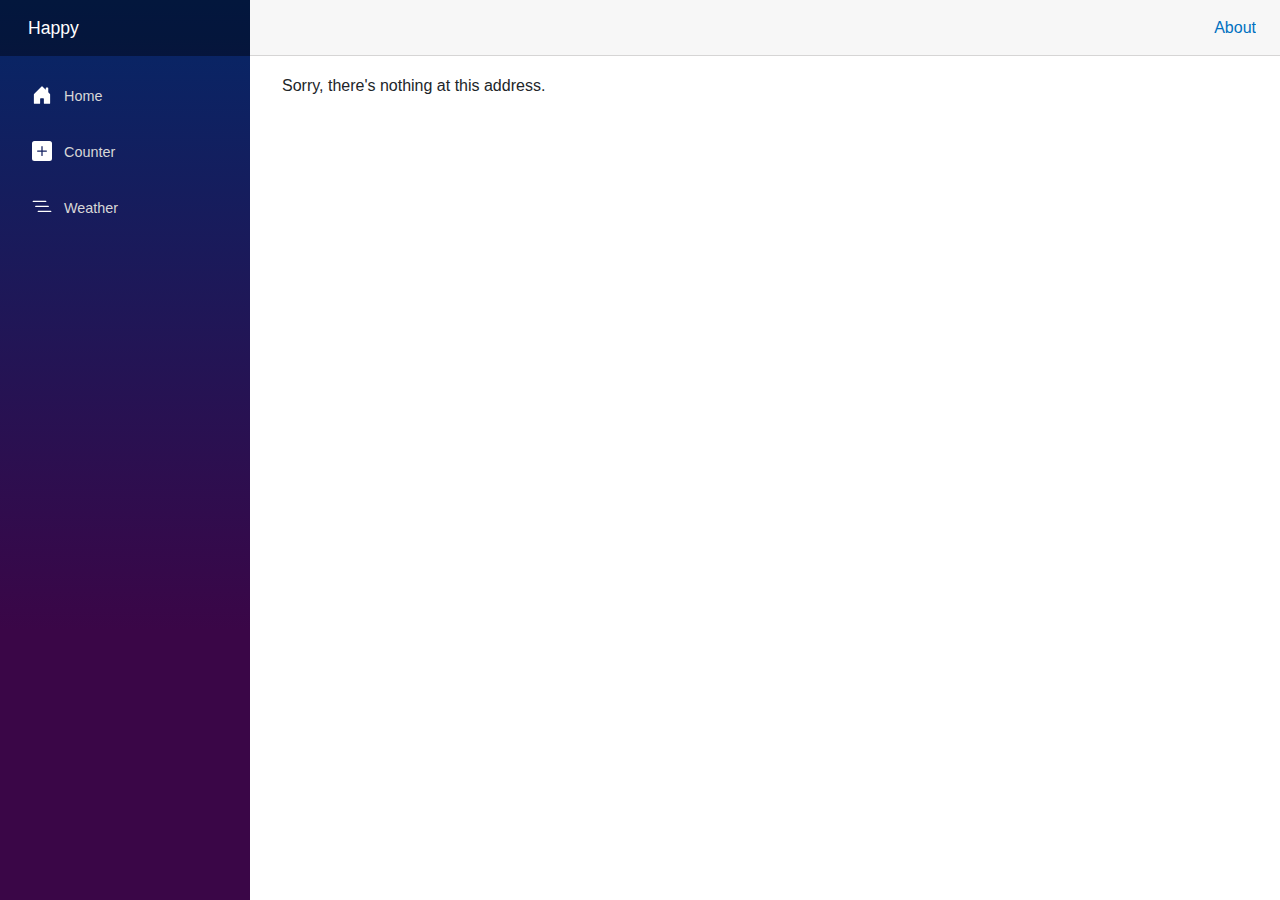
==== index.html @ 77f53589 "fix" ====
<!DOCTYPE html>
<html lang="en">

<head>
    <meta charset="utf-8" />
    <meta name="viewport" content="width=device-width, initial-scale=1.0" />
    <title>Happy</title>
    <base href="/" />
    <link rel="stylesheet" href="css/bootstrap/bootstrap.min.css" />
    <link rel="stylesheet" href="css/app.css" />
    <link rel="icon" type="image/png" href="favicon.png" />
    <link href="Happy.styles.css" rel="stylesheet" />
</head>

<body>
    <div id="app">
        <svg class="loading-progress">
            <circle r="40%" cx="50%" cy="50%" />
            <circle r="40%" cx="50%" cy="50%" />
        </svg>
        <div class="loading-progress-text"></div>
    </div>

    <div id="blazor-error-ui">
        An unhandled error has occurred.
        <a href="" class="reload">Reload</a>
        <a class="dismiss">🗙</a>
    </div>
    <script src="_framework/blazor.webassembly.js"></script>
</body>

</html>
---- css/app.css ----
html, body {
    font-family: 'Helvetica Neue', Helvetica, Arial, sans-serif;
}

h1:focus {
    outline: none;
}

a, .btn-link {
    color: #0071c1;
}

.btn-primary {
    color: #fff;
    background-color: #1b6ec2;
    border-color: #1861ac;
}

.btn:focus, .btn:active:focus, .btn-link.nav-link:focus, .form-control:focus, .form-check-input:focus {
  box-shadow: 0 0 0 0.1rem white, 0 0 0 0.25rem #258cfb;
}

.content {
    padding-top: 1.1rem;
}

.valid.modified:not([type=checkbox]) {
    outline: 1px solid #26b050;
}

.invalid {
    outline: 1px solid red;
}

.validation-message {
    color: red;
}

#blazor-error-ui {
    background: lightyellow;
    bottom: 0;
    box-shadow: 0 -1px 2px rgba(0, 0, 0, 0.2);
    display: none;
    left: 0;
    padding: 0.6rem 1.25rem 0.7rem 1.25rem;
    position: fixed;
    width: 100%;
    z-index: 1000;
}

    #blazor-error-ui .dismiss {
        cursor: pointer;
        position: absolute;
        right: 0.75rem;
        top: 0.5rem;
    }

.blazor-error-boundary {
    background: url([data-uri]) no-repeat 1rem/1.8rem, #b32121;
    padding: 1rem 1rem 1rem 3.7rem;
    color: white;
}

    .blazor-error-boundary::after {
        content: "An error has occurred."
    }

.loading-progress {
    position: relative;
    display: block;
    width: 8rem;
    height: 8rem;
    margin: 20vh auto 1rem auto;
}

    .loading-progress circle {
        fill: none;
        stroke: #e0e0e0;
        stroke-width: 0.6rem;
        transform-origin: 50% 50%;
        transform: rotate(-90deg);
    }

        .loading-progress circle:last-child {
            stroke: #1b6ec2;
            stroke-dasharray: calc(3.141 * var(--blazor-load-percentage, 0%) * 0.8), 500%;
            transition: stroke-dasharray 0.05s ease-in-out;
        }

.loading-progress-text {
    position: absolute;
    text-align: center;
    font-weight: bold;
    inset: calc(20vh + 3.25rem) 0 auto 0.2rem;
}

    .loading-progress-text:after {
        content: var(--blazor-load-percentage-text, "Loading");
    }

code {
    color: #c02d76;
}
---- Happy.styles.css ----
/* /Layout/MainLayout.razor.rz.scp.css */
.page[b-xm5m24zrqb] {
    position: relative;
    display: flex;
    flex-direction: column;
}

main[b-xm5m24zrqb] {
    flex: 1;
}

.sidebar[b-xm5m24zrqb] {
    background-image: linear-gradient(180deg, rgb(5, 39, 103) 0%, #3a0647 70%);
}

.top-row[b-xm5m24zrqb] {
    background-color: #f7f7f7;
    border-bottom: 1px solid #d6d5d5;
    justify-content: flex-end;
    height: 3.5rem;
    display: flex;
    align-items: center;
}

    .top-row[b-xm5m24zrqb]  a, .top-row[b-xm5m24zrqb]  .btn-link {
        white-space: nowrap;
        margin-left: 1.5rem;
        text-decoration: none;
    }

    .top-row[b-xm5m24zrqb]  a:hover, .top-row[b-xm5m24zrqb]  .btn-link:hover {
        text-decoration: underline;
    }

    .top-row[b-xm5m24zrqb]  a:first-child {
        overflow: hidden;
        text-overflow: ellipsis;
    }

@media (max-width: 640.98px) {
    .top-row[b-xm5m24zrqb] {
        justify-content: space-between;
    }

    .top-row[b-xm5m24zrqb]  a, .top-row[b-xm5m24zrqb]  .btn-link {
        margin-left: 0;
    }
}

@media (min-width: 641px) {
    .page[b-xm5m24zrqb] {
        flex-direction: row;
    }

    .sidebar[b-xm5m24zrqb] {
        width: 250px;
        height: 100vh;
        position: sticky;
        top: 0;
    }

    .top-row[b-xm5m24zrqb] {
        position: sticky;
        top: 0;
        z-index: 1;
    }

    .top-row.auth[b-xm5m24zrqb]  a:first-child {
        flex: 1;
        text-align: right;
        width: 0;
    }

    .top-row[b-xm5m24zrqb], article[b-xm5m24zrqb] {
        padding-left: 2rem !important;
        padding-right: 1.5rem !important;
    }
}
/* /Layout/NavMenu.razor.rz.scp.css */
.navbar-toggler[b-0flgjuc9ty] {
    background-color: rgba(255, 255, 255, 0.1);
}

.top-row[b-0flgjuc9ty] {
    height: 3.5rem;
    background-color: rgba(0,0,0,0.4);
}

.navbar-brand[b-0flgjuc9ty] {
    font-size: 1.1rem;
}

.bi[b-0flgjuc9ty] {
    display: inline-block;
    position: relative;
    width: 1.25rem;
    height: 1.25rem;
    margin-right: 0.75rem;
    top: -1px;
    background-size: cover;
}

.bi-house-door-fill-nav-menu[b-0flgjuc9ty] {
    background-image: url("data:image/svg+xml,%3Csvg xmlns='http://www.w3.org/2000/svg' width='16' height='16' fill='white' class='bi bi-house-door-fill' viewBox='0 0 16 16'%3E%3Cpath d='M6.5 14.5v-3.505c0-.245.25-.495.5-.495h2c.25 0 .5.25.5.5v3.5a.5.5 0 0 0 .5.5h4a.5.5 0 0 0 .5-.5v-7a.5.5 0 0 0-.146-.354L13 5.793V2.5a.5.5 0 0 0-.5-.5h-1a.5.5 0 0 0-.5.5v1.293L8.354 1.146a.5.5 0 0 0-.708 0l-6 6A.5.5 0 0 0 1.5 7.5v7a.5.5 0 0 0 .5.5h4a.5.5 0 0 0 .5-.5Z'/%3E%3C/svg%3E");
}

.bi-plus-square-fill-nav-menu[b-0flgjuc9ty] {
    background-image: url("data:image/svg+xml,%3Csvg xmlns='http://www.w3.org/2000/svg' width='16' height='16' fill='white' class='bi bi-plus-square-fill' viewBox='0 0 16 16'%3E%3Cpath d='M2 0a2 2 0 0 0-2 2v12a2 2 0 0 0 2 2h12a2 2 0 0 0 2-2V2a2 2 0 0 0-2-2H2zm6.5 4.5v3h3a.5.5 0 0 1 0 1h-3v3a.5.5 0 0 1-1 0v-3h-3a.5.5 0 0 1 0-1h3v-3a.5.5 0 0 1 1 0z'/%3E%3C/svg%3E");
}

.bi-list-nested-nav-menu[b-0flgjuc9ty] {
    background-image: url("data:image/svg+xml,%3Csvg xmlns='http://www.w3.org/2000/svg' width='16' height='16' fill='white' class='bi bi-list-nested' viewBox='0 0 16 16'%3E%3Cpath fill-rule='evenodd' d='M4.5 11.5A.5.5 0 0 1 5 11h10a.5.5 0 0 1 0 1H5a.5.5 0 0 1-.5-.5zm-2-4A.5.5 0 0 1 3 7h10a.5.5 0 0 1 0 1H3a.5.5 0 0 1-.5-.5zm-2-4A.5.5 0 0 1 1 3h10a.5.5 0 0 1 0 1H1a.5.5 0 0 1-.5-.5z'/%3E%3C/svg%3E");
}

.nav-item[b-0flgjuc9ty] {
    font-size: 0.9rem;
    padding-bottom: 0.5rem;
}

    .nav-item:first-of-type[b-0flgjuc9ty] {
        padding-top: 1rem;
    }

    .nav-item:last-of-type[b-0flgjuc9ty] {
        padding-bottom: 1rem;
    }

    .nav-item[b-0flgjuc9ty]  a {
        color: #d7d7d7;
        border-radius: 4px;
        height: 3rem;
        display: flex;
        align-items: center;
        line-height: 3rem;
    }

.nav-item[b-0flgjuc9ty]  a.active {
    background-color: rgba(255,255,255,0.37);
    color: white;
}

.nav-item[b-0flgjuc9ty]  a:hover {
    background-color: rgba(255,255,255,0.1);
    color: white;
}

@media (min-width: 641px) {
    .navbar-toggler[b-0flgjuc9ty] {
        display: none;
    }

    .collapse[b-0flgjuc9ty] {
        /* Never collapse the sidebar for wide screens */
        display: block;
    }
    
    .nav-scrollable[b-0flgjuc9ty] {
        /* Allow sidebar to scroll for tall menus */
        height: calc(100vh - 3.5rem);
        overflow-y: auto;
    }
}
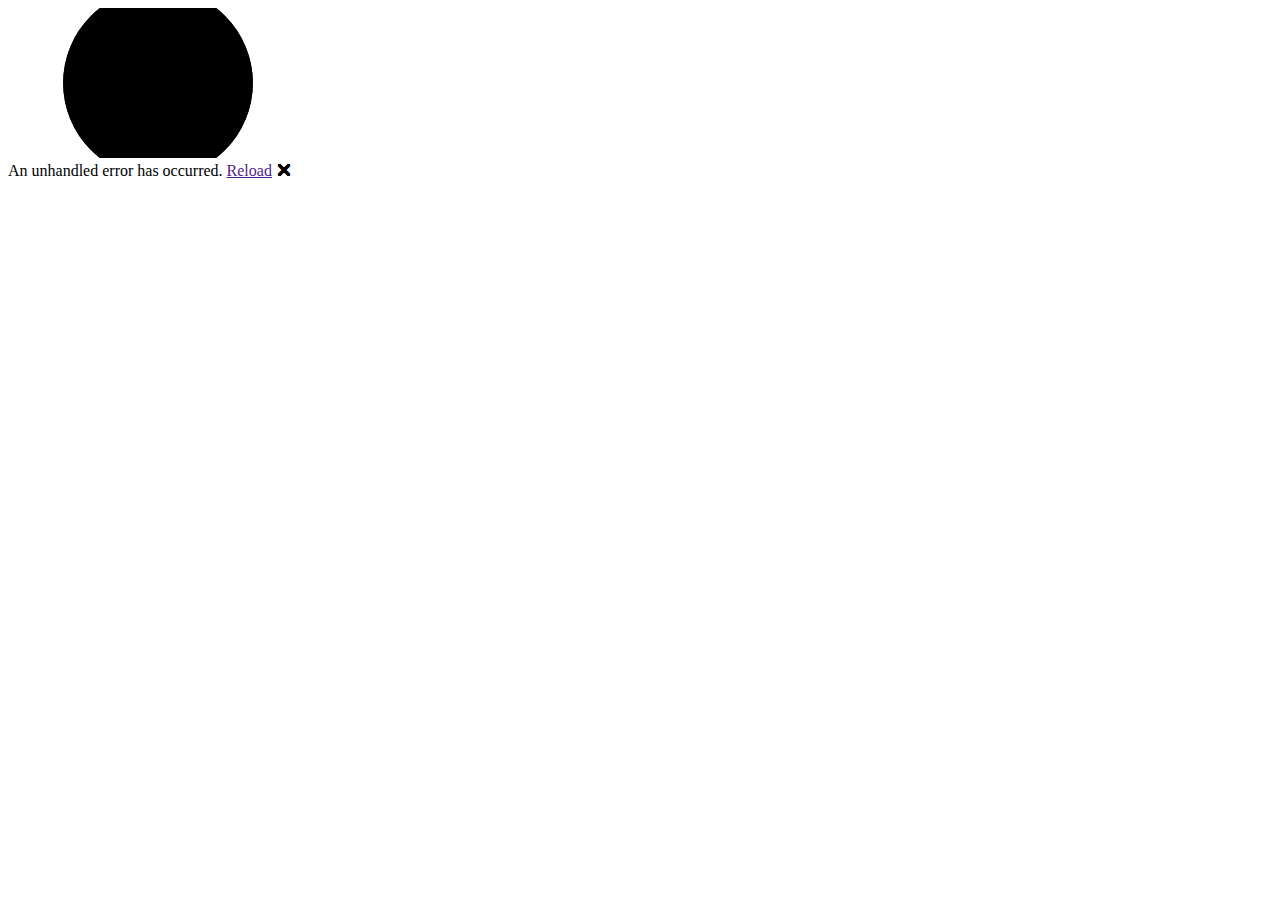
==== commit 484e4ebd: "Update index.html" ====
--- a/index.html
+++ b/index.html
@@ -5,7 +5,7 @@
     <meta charset="utf-8" />
     <meta name="viewport" content="width=device-width, initial-scale=1.0" />
     <title>Happy</title>
-    <base href="/" />
+    <base href="/polinaHB/" />
     <link rel="stylesheet" href="css/bootstrap/bootstrap.min.css" />
     <link rel="stylesheet" href="css/app.css" />
     <link rel="icon" type="image/png" href="favicon.png" />
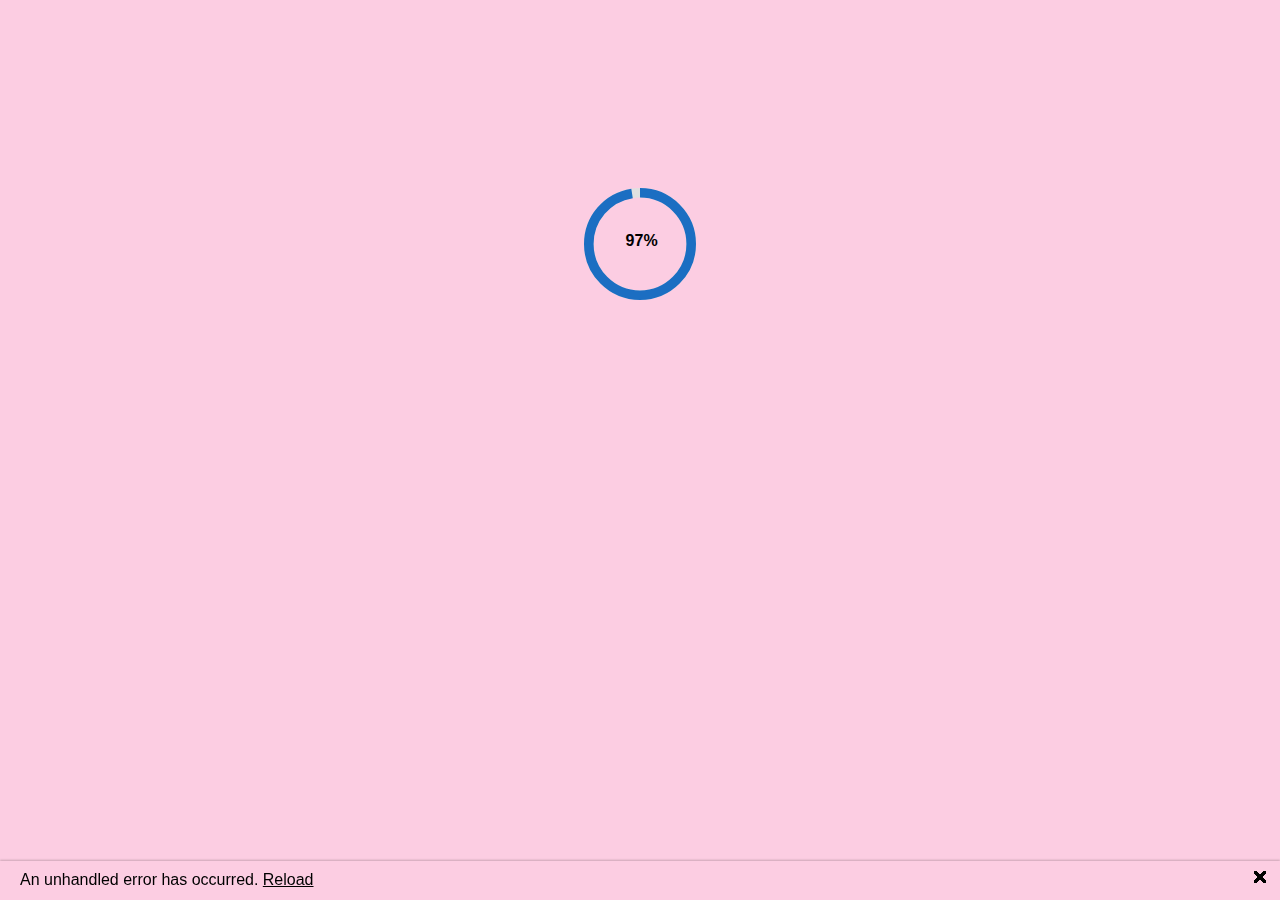
==== commit d86a87d8: "fix" ====
--- a/index.html
+++ b/index.html
@@ -5,15 +5,17 @@
     <meta charset="utf-8" />
     <meta name="viewport" content="width=device-width, initial-scale=1.0" />
     <title>Happy</title>
-    <base href="/polinaHB/" />
+    <base href="/" />
     <link rel="stylesheet" href="css/bootstrap/bootstrap.min.css" />
     <link rel="stylesheet" href="css/app.css" />
     <link rel="icon" type="image/png" href="favicon.png" />
     <link href="Happy.styles.css" rel="stylesheet" />
+    <link href="https://fonts.googleapis.com/css?family=Roboto:300,400,500,700&display=swap" rel="stylesheet" />
+    <link href="_content/MudBlazor/MudBlazor.min.css" rel="stylesheet" />
 </head>
 
-<body>
-    <div id="app">
+<body style="background-color: rgb(252, 205, 226); ">
+    <div id="app" >
         <svg class="loading-progress">
             <circle r="40%" cx="50%" cy="50%" />
             <circle r="40%" cx="50%" cy="50%" />
@@ -27,6 +29,7 @@
         <a class="dismiss">🗙</a>
     </div>
     <script src="_framework/blazor.webassembly.js"></script>
+    <script src="_content/MudBlazor/MudBlazor.min.js"></script>
 </body>
 
 </html>
--- a/Happy.styles.css
+++ b/Happy.styles.css
@@ -76,87 +76,3 @@
         padding-right: 1.5rem !important;
     }
 }
-/* /Layout/NavMenu.razor.rz.scp.css */
-.navbar-toggler[b-0flgjuc9ty] {
-    background-color: rgba(255, 255, 255, 0.1);
-}
-
-.top-row[b-0flgjuc9ty] {
-    height: 3.5rem;
-    background-color: rgba(0,0,0,0.4);
-}
-
-.navbar-brand[b-0flgjuc9ty] {
-    font-size: 1.1rem;
-}
-
-.bi[b-0flgjuc9ty] {
-    display: inline-block;
-    position: relative;
-    width: 1.25rem;
-    height: 1.25rem;
-    margin-right: 0.75rem;
-    top: -1px;
-    background-size: cover;
-}
-
-.bi-house-door-fill-nav-menu[b-0flgjuc9ty] {
-    background-image: url("data:image/svg+xml,%3Csvg xmlns='http://www.w3.org/2000/svg' width='16' height='16' fill='white' class='bi bi-house-door-fill' viewBox='0 0 16 16'%3E%3Cpath d='M6.5 14.5v-3.505c0-.245.25-.495.5-.495h2c.25 0 .5.25.5.5v3.5a.5.5 0 0 0 .5.5h4a.5.5 0 0 0 .5-.5v-7a.5.5 0 0 0-.146-.354L13 5.793V2.5a.5.5 0 0 0-.5-.5h-1a.5.5 0 0 0-.5.5v1.293L8.354 1.146a.5.5 0 0 0-.708 0l-6 6A.5.5 0 0 0 1.5 7.5v7a.5.5 0 0 0 .5.5h4a.5.5 0 0 0 .5-.5Z'/%3E%3C/svg%3E");
-}
-
-.bi-plus-square-fill-nav-menu[b-0flgjuc9ty] {
-    background-image: url("data:image/svg+xml,%3Csvg xmlns='http://www.w3.org/2000/svg' width='16' height='16' fill='white' class='bi bi-plus-square-fill' viewBox='0 0 16 16'%3E%3Cpath d='M2 0a2 2 0 0 0-2 2v12a2 2 0 0 0 2 2h12a2 2 0 0 0 2-2V2a2 2 0 0 0-2-2H2zm6.5 4.5v3h3a.5.5 0 0 1 0 1h-3v3a.5.5 0 0 1-1 0v-3h-3a.5.5 0 0 1 0-1h3v-3a.5.5 0 0 1 1 0z'/%3E%3C/svg%3E");
-}
-
-.bi-list-nested-nav-menu[b-0flgjuc9ty] {
-    background-image: url("data:image/svg+xml,%3Csvg xmlns='http://www.w3.org/2000/svg' width='16' height='16' fill='white' class='bi bi-list-nested' viewBox='0 0 16 16'%3E%3Cpath fill-rule='evenodd' d='M4.5 11.5A.5.5 0 0 1 5 11h10a.5.5 0 0 1 0 1H5a.5.5 0 0 1-.5-.5zm-2-4A.5.5 0 0 1 3 7h10a.5.5 0 0 1 0 1H3a.5.5 0 0 1-.5-.5zm-2-4A.5.5 0 0 1 1 3h10a.5.5 0 0 1 0 1H1a.5.5 0 0 1-.5-.5z'/%3E%3C/svg%3E");
-}
-
-.nav-item[b-0flgjuc9ty] {
-    font-size: 0.9rem;
-    padding-bottom: 0.5rem;
-}
-
-    .nav-item:first-of-type[b-0flgjuc9ty] {
-        padding-top: 1rem;
-    }
-
-    .nav-item:last-of-type[b-0flgjuc9ty] {
-        padding-bottom: 1rem;
-    }
-
-    .nav-item[b-0flgjuc9ty]  a {
-        color: #d7d7d7;
-        border-radius: 4px;
-        height: 3rem;
-        display: flex;
-        align-items: center;
-        line-height: 3rem;
-    }
-
-.nav-item[b-0flgjuc9ty]  a.active {
-    background-color: rgba(255,255,255,0.37);
-    color: white;
-}
-
-.nav-item[b-0flgjuc9ty]  a:hover {
-    background-color: rgba(255,255,255,0.1);
-    color: white;
-}
-
-@media (min-width: 641px) {
-    .navbar-toggler[b-0flgjuc9ty] {
-        display: none;
-    }
-
-    .collapse[b-0flgjuc9ty] {
-        /* Never collapse the sidebar for wide screens */
-        display: block;
-    }
-    
-    .nav-scrollable[b-0flgjuc9ty] {
-        /* Allow sidebar to scroll for tall menus */
-        height: calc(100vh - 3.5rem);
-        overflow-y: auto;
-    }
-}
--- a/_content/MudBlazor/MudBlazor.min.css
+++ b/_content/MudBlazor/MudBlazor.min.css
@@ -0,0 +1,5 @@
+﻿/*!
+ * MudBlazor (https://mudblazor.com/)
+ * Copyright (c) 2021 MudBlazor
+ * Licensed under MIT (https://github.com/MudBlazor/MudBlazor/blob/master/LICENSE)
+ */.mud-primary{background-color:var(--mud-palette-primary) !important}.mud-primary-text{color:var(--mud-palette-primary) !important}.mud-primary-hover{background-color:var(--mud-palette-primary-hover) !important}@media(hover: hover)and (pointer: fine){.hover\:mud-primary-hover:hover{background-color:var(--mud-palette-primary-hover) !important}}.hover\:mud-primary-hover:focus-visible,.hover\:mud-primary-hover:active{background-color:var(--mud-palette-primary-hover) !important}.mud-border-primary{border-color:var(--mud-palette-primary) !important}.mud-theme-primary{color:var(--mud-palette-primary-text) !important;background-color:var(--mud-palette-primary) !important}.mud-secondary{background-color:var(--mud-palette-secondary) !important}.mud-secondary-text{color:var(--mud-palette-secondary) !important}.mud-secondary-hover{background-color:var(--mud-palette-secondary-hover) !important}@media(hover: hover)and (pointer: fine){.hover\:mud-secondary-hover:hover{background-color:var(--mud-palette-secondary-hover) !important}}.hover\:mud-secondary-hover:focus-visible,.hover\:mud-secondary-hover:active{background-color:var(--mud-palette-secondary-hover) !important}.mud-border-secondary{border-color:var(--mud-palette-secondary) !important}.mud-theme-secondary{color:var(--mud-palette-secondary-text) !important;background-color:var(--mud-palette-secondary) !important}.mud-tertiary{background-color:var(--mud-palette-tertiary) !important}.mud-tertiary-text{color:var(--mud-palette-tertiary) !important}.mud-tertiary-hover{background-color:var(--mud-palette-tertiary-hover) !important}@media(hover: hover)and (pointer: fine){.hover\:mud-tertiary-hover:hover{background-color:var(--mud-palette-tertiary-hover) !important}}.hover\:mud-tertiary-hover:focus-visible,.hover\:mud-tertiary-hover:active{background-color:var(--mud-palette-tertiary-hover) !important}.mud-border-tertiary{border-color:var(--mud-palette-tertiary) !important}.mud-theme-tertiary{color:var(--mud-palette-tertiary-text) !important;background-color:var(--mud-palette-tertiary) !important}.mud-info{background-color:var(--mud-palette-info) !important}.mud-info-text{color:var(--mud-palette-info) !important}.mud-info-hover{background-color:var(--mud-palette-info-hover) !important}@media(hover: hover)and (pointer: fine){.hover\:mud-info-hover:hover{background-color:var(--mud-palette-info-hover) !important}}.hover\:mud-info-hover:focus-visible,.hover\:mud-info-hover:active{background-color:var(--mud-palette-info-hover) !important}.mud-border-info{border-color:var(--mud-palette-info) !important}.mud-theme-info{color:var(--mud-palette-info-text) !important;background-color:var(--mud-palette-info) !important}.mud-success{background-color:var(--mud-palette-success) !important}.mud-success-text{color:var(--mud-palette-success) !important}.mud-success-hover{background-color:var(--mud-palette-success-hover) !important}@media(hover: hover)and (pointer: fine){.hover\:mud-success-hover:hover{background-color:var(--mud-palette-success-hover) !important}}.hover\:mud-success-hover:focus-visible,.hover\:mud-success-hover:active{background-color:var(--mud-palette-success-hover) !important}.mud-border-success{border-color:var(--mud-palette-success) !important}.mud-theme-success{color:var(--mud-palette-success-text) !important;background-color:var(--mud-palette-success) !important}.mud-warning{background-color:var(--mud-palette-warning) !important}.mud-warning-text{color:var(--mud-palette-warning) !important}.mud-warning-hover{background-color:var(--mud-palette-warning-hover) !important}@media(hover: hover)and (pointer: fine){.hover\:mud-warning-hover:hover{background-color:var(--mud-palette-warning-hover) !important}}.hover\:mud-warning-hover:focus-visible,.hover\:mud-warning-hover:active{background-color:var(--mud-palette-warning-hover) !important}.mud-border-warning{border-color:var(--mud-palette-warning) !important}.mud-theme-warning{color:var(--mud-palette-warning-text) !important;background-color:var(--mud-palette-warning) !important}.mud-error{background-color:var(--mud-palette-error) !important}.mud-error-text{color:var(--mud-palette-error) !important}.mud-error-hover{background-color:var(--mud-palette-error-hover) !important}@media(hover: hover)and (pointer: fine){.hover\:mud-error-hover:hover{background-color:var(--mud-palette-error-hover) !important}}.hover\:mud-error-hover:focus-visible,.hover\:mud-error-hover:active{background-color:var(--mud-palette-error-hover) !important}.mud-border-error{border-color:var(--mud-palette-error) !important}.mud-theme-error{color:var(--mud-palette-error-text) !important;background-color:var(--mud-palette-error) !important}.mud-dark{background-color:var(--mud-palette-dark) !important}.mud-dark-text{color:var(--mud-palette-dark) !important}.mud-dark-hover{background-color:var(--mud-palette-dark-hover) !important}@media(hover: hover)and (pointer: fine){.hover\:mud-dark-hover:hover{background-color:var(--mud-palette-dark-hover) !important}}.hover\:mud-dark-hover:focus-visible,.hover\:mud-dark-hover:active{background-color:var(--mud-palette-dark-hover) !important}.mud-border-dark{border-color:var(--mud-palette-dark) !important}.mud-theme-dark{color:var(--mud-palette-dark-text) !important;background-color:var(--mud-palette-dark) !important}.mud-inherit-text{color:inherit !important}.mud-border-lines-default{border-color:var(--mud-palette-lines-default)}.mud-background{background-color:var(--mud-palette-background) !important}.mud-background-gray{background-color:var(--mud-palette-background-grey) !important}.mud-theme-transparent{color:inherit !important;background-color:rgba(0,0,0,0) !important}.mud-transparent{background-color:rgba(0,0,0,0) !important}.mud-transparent-text{color:rgba(0,0,0,0) !important}.mud-text-primary{color:var(--mud-palette-text-primary)}.mud-text-secondary{color:var(--mud-palette-text-secondary)}.mud-text-disabled{color:var(--mud-palette-text-disabled)}.white{background-color:#fff !important}.white-text{color:#fff !important}.black{background-color:#000 !important}.black-text{color:#000 !important}*{box-sizing:border-box;margin:0;padding:0;border-width:0;border-style:solid;-webkit-font-smoothing:antialiased;-moz-osx-font-smoothing:grayscale;-webkit-tap-highlight-color:rgba(0,0,0,0)}strong,b{font-weight:700}body{color:var(--mud-palette-text-primary);font-family:var(--mud-typography-default-family);font-size:var(--mud-typography-default-size);font-weight:var(--mud-typography-default-weight);line-height:var(--mud-typography-default-lineheight);letter-spacing:var(--mud-typography-default-letterspacing);text-transform:var(--mud-typography-default-text-transform);background-color:var(--mud-palette-background)}a{color:var(--mud-palette-text-primary)}.mud-layout{height:100%;width:100%;position:relative}#blazor-error-ui{background-color:var(--mud-palette-error);color:var(--mud-palette-error-text);bottom:0;box-shadow:0 -1px 2px rgba(0,0,0,.2);display:none;left:0;padding:.6rem 1.75rem .7rem 1.25rem;position:fixed;width:100%;z-index:9999}#blazor-error-ui .reload{color:inherit;text-decoration:underline}#blazor-error-ui .dismiss{color:inherit;cursor:pointer;position:absolute;right:.75rem;top:.5rem}#components-reconnect-modal{z-index:9999 !important;background-color:var(--mud-palette-background) !important}#components-reconnect-modal h5{font-size:18px}#components-reconnect-modal button{color:var(--mud-palette-text-primary);padding:8px 16px;font-size:.875rem;min-width:64px;box-sizing:border-box;transition:background-color 250ms cubic-bezier(0.4, 0, 0.2, 1) 0ms,box-shadow 250ms cubic-bezier(0.4, 0, 0.2, 1) 0ms,border 250ms cubic-bezier(0.4, 0, 0.2, 1) 0ms;font-weight:500;line-height:1;border-radius:var(--mud-default-borderradius);letter-spacing:.02857em;text-transform:uppercase;margin:40px auto !important}@media(hover: hover)and (pointer: fine){#components-reconnect-modal button:hover{background-color:var(--mud-palette-action-default-hover)}}@keyframes mud-animation-fadein{0%{opacity:0}100%{opacity:1}}@-moz-keyframes mud-animation-fadein{0%{opacity:0}100%{opacity:1}}@-webkit-keyframes mud-animation-fadein{0%{opacity:0}100%{opacity:1}}@-o-keyframes mud-animation-fadein{0%{opacity:0}100%{opacity:1}}@-ms-keyframes mud-animation-fadein{0%{opacity:0}100%{opacity:1}}@-webkit-keyframes mud-scale-up-center{0%{-webkit-transform:scale(0.5);transform:scale(0.5)}100%{-webkit-transform:scale(1);transform:scale(1)}}@keyframes mud-scale-up-center{0%{-webkit-transform:scale(0.5);transform:scale(0.5)}100%{-webkit-transform:scale(1);transform:scale(1)}}@-webkit-keyframes mud-skeleton-keyframes-pulse{0%{opacity:1}50%{opacity:.4}100%{opacity:1}}@-webkit-keyframes mud-skeleton-keyframes-wave{0%{transform:translateX(-100%)}60%{transform:translateX(100%)}100%{transform:translateX(100%)}}@-webkit-keyframes mud-progress-circular-keyframes-circular-rotate{0%{transform-origin:50% 50%}100%{transform:rotate(360deg)}}@-webkit-keyframes mud-progress-circular-keyframes-circular-dash{0%{stroke-dasharray:1px,200px;stroke-dashoffset:0px}50%{stroke-dasharray:100px,200px;stroke-dashoffset:-15px}100%{stroke-dasharray:100px,200px;stroke-dashoffset:-125px}}@-webkit-keyframes mud-progress-linear-horizontal-keyframes-indeterminate1{0%{left:-35%;right:100%}60%{left:100%;right:-90%}100%{left:100%;right:-90%}}@-webkit-keyframes mud-progress-linear-horizontal-keyframes-indeterminate2{0%{left:-200%;right:100%}60%{left:107%;right:-8%}100%{left:107%;right:-8%}}@-webkit-keyframes mud-progress-linear-horizontal-keyframes-buffer{0%{opacity:1;background-position:0 -23px}50%{opacity:0;background-position:0 -23px}100%{opacity:1;background-position:-200px -23px}}@-webkit-keyframes mud-progress-linear-vertical-keyframes-indeterminate1{0%{bottom:-35%;top:100%}60%{bottom:100%;top:-90%}100%{bottom:100%;top:-90%}}@-webkit-keyframes mud-progress-linear-vertical-keyframes-indeterminate2{0%{bottom:-200%;top:100%}60%{bottom:107%;top:-8%}100%{bottom:107%;top:-8%}}@-webkit-keyframes mud-progress-linear-vertical-keyframes-buffer{0%{opacity:1;background-position:-23px 0}50%{opacity:0;background-position:-23px 0}100%{opacity:1;background-position:-23px -200px}}@keyframes mud-progress-linear-striped-loading{0%{background-position:0 0}100%{background-position:300px 0}}a{text-decoration:none}a:focus-visible{outline:none}label{display:inline-block}button{color:inherit;border:0;cursor:pointer;margin:0;display:inline-flex;outline:0;padding:0;position:relative;align-items:center;user-select:none;border-radius:0;vertical-align:middle;-moz-appearance:none;justify-content:center;text-decoration:none;background-color:rgba(0,0,0,0);-webkit-appearance:none;-webkit-tap-highlight-color:rgba(0,0,0,0)}button:focus{outline:none}input,button,select,optgroup,textarea{margin:0;font-family:inherit;font-size:inherit;line-height:inherit}button,input{overflow:visible}button,select{text-transform:none}select{word-wrap:normal}button,[type=button],[type=reset],[type=submit]{-webkit-appearance:button}iframe{border:none;height:100%;width:100%}ul{margin:0;padding:0;list-style:none}.mud-elevation-0{box-shadow:var(--mud-elevation-0)}.mud-elevation-1{box-shadow:var(--mud-elevation-1)}.mud-elevation-2{box-shadow:var(--mud-elevation-2)}.mud-elevation-3{box-shadow:var(--mud-elevation-3)}.mud-elevation-4{box-shadow:var(--mud-elevation-4)}.mud-elevation-5{box-shadow:var(--mud-elevation-5)}.mud-elevation-6{box-shadow:var(--mud-elevation-6)}.mud-elevation-7{box-shadow:var(--mud-elevation-7)}.mud-elevation-8{box-shadow:var(--mud-elevation-8)}.mud-elevation-9{box-shadow:var(--mud-elevation-9)}.mud-elevation-10{box-shadow:var(--mud-elevation-10)}.mud-elevation-11{box-shadow:var(--mud-elevation-11)}.mud-elevation-12{box-shadow:var(--mud-elevation-12)}.mud-elevation-13{box-shadow:var(--mud-elevation-13)}.mud-elevation-14{box-shadow:var(--mud-elevation-14)}.mud-elevation-15{box-shadow:var(--mud-elevation-15)}.mud-elevation-16{box-shadow:var(--mud-elevation-16)}.mud-elevation-17{box-shadow:var(--mud-elevation-17)}.mud-elevation-18{box-shadow:var(--mud-elevation-18)}.mud-elevation-19{box-shadow:var(--mud-elevation-19)}.mud-elevation-20{box-shadow:var(--mud-elevation-20)}.mud-elevation-21{box-shadow:var(--mud-elevation-21)}.mud-elevation-22{box-shadow:var(--mud-elevation-22)}.mud-elevation-23{box-shadow:var(--mud-elevation-23)}.mud-elevation-24{box-shadow:var(--mud-elevation-24)}.mud-elevation-25{box-shadow:var(--mud-elevation-25)}.mud-alert{display:flex;padding:6px 16px;border-radius:var(--mud-default-borderradius);background-color:rgba(0,0,0,0);transition:box-shadow 300ms cubic-bezier(0.4, 0, 0.2, 1) 0ms}.mud-alert.mud-square{border-radius:0px}.mud-alert.mud-dense{padding:0px 12px}.mud-alert-text-normal{color:var(--mud-palette-text-primary);background-color:var(--mud-palette-dark-hover)}.mud-alert-text-primary{color:var(--mud-palette-primary-darken);background-color:var(--mud-palette-primary-hover)}.mud-alert-text-primary .mud-alert-icon{color:var(--mud-palette-primary)}.mud-alert-text-secondary{color:var(--mud-palette-secondary-darken);background-color:var(--mud-palette-secondary-hover)}.mud-alert-text-secondary .mud-alert-icon{color:var(--mud-palette-secondary)}.mud-alert-text-tertiary{color:var(--mud-palette-tertiary-darken);background-color:var(--mud-palette-tertiary-hover)}.mud-alert-text-tertiary .mud-alert-icon{color:var(--mud-palette-tertiary)}.mud-alert-text-info{color:var(--mud-palette-info-darken);background-color:var(--mud-palette-info-hover)}.mud-alert-text-info .mud-alert-icon{color:var(--mud-palette-info)}.mud-alert-text-success{color:var(--mud-palette-success-darken);background-color:var(--mud-palette-success-hover)}.mud-alert-text-success .mud-alert-icon{color:var(--mud-palette-success)}.mud-alert-text-warning{color:var(--mud-palette-warning-darken);background-color:var(--mud-palette-warning-hover)}.mud-alert-text-warning .mud-alert-icon{color:var(--mud-palette-warning)}.mud-alert-text-error{color:var(--mud-palette-error-darken);background-color:var(--mud-palette-error-hover)}.mud-alert-text-error .mud-alert-icon{color:var(--mud-palette-error)}.mud-alert-text-dark{color:var(--mud-palette-dark-darken);background-color:var(--mud-palette-dark-hover)}.mud-alert-text-dark .mud-alert-icon{color:var(--mud-palette-dark)}.mud-alert-outlined-normal{color:var(--mud-palette-text-primary);border:1px solid var(--mud-palette-text-primary)}.mud-alert-outlined-primary{color:var(--mud-palette-primary-darken);border:1px solid var(--mud-palette-primary)}.mud-alert-outlined-primary .mud-alert-icon{color:var(--mud-palette-primary)}.mud-alert-outlined-secondary{color:var(--mud-palette-secondary-darken);border:1px solid var(--mud-palette-secondary)}.mud-alert-outlined-secondary .mud-alert-icon{color:var(--mud-palette-secondary)}.mud-alert-outlined-tertiary{color:var(--mud-palette-tertiary-darken);border:1px solid var(--mud-palette-tertiary)}.mud-alert-outlined-tertiary .mud-alert-icon{color:var(--mud-palette-tertiary)}.mud-alert-outlined-info{color:var(--mud-palette-info-darken);border:1px solid var(--mud-palette-info)}.mud-alert-outlined-info .mud-alert-icon{color:var(--mud-palette-info)}.mud-alert-outlined-success{color:var(--mud-palette-success-darken);border:1px solid var(--mud-palette-success)}.mud-alert-outlined-success .mud-alert-icon{color:var(--mud-palette-success)}.mud-alert-outlined-warning{color:var(--mud-palette-warning-darken);border:1px solid var(--mud-palette-warning)}.mud-alert-outlined-warning .mud-alert-icon{color:var(--mud-palette-warning)}.mud-alert-outlined-error{color:var(--mud-palette-error-darken);border:1px solid var(--mud-palette-error)}.mud-alert-outlined-error .mud-alert-icon{color:var(--mud-palette-error)}.mud-alert-outlined-dark{color:var(--mud-palette-dark-darken);border:1px solid var(--mud-palette-dark)}.mud-alert-outlined-dark .mud-alert-icon{color:var(--mud-palette-dark)}.mud-alert-filled-normal{color:var(--mud-palette-dark-text);font-weight:500;background-color:var(--mud-palette-dark)}.mud-alert-filled-normal .mud-alert-close .mud-button-root{color:currentColor}.mud-alert-filled-primary{color:var(--mud-palette-primary-text);font-weight:500;background-color:var(--mud-palette-primary)}.mud-alert-filled-primary .mud-button-root{color:currentColor}.mud-alert-filled-secondary{color:var(--mud-palette-secondary-text);font-weight:500;background-color:var(--mud-palette-secondary)}.mud-alert-filled-secondary .mud-button-root{color:currentColor}.mud-alert-filled-tertiary{color:var(--mud-palette-tertiary-text);font-weight:500;background-color:var(--mud-palette-tertiary)}.mud-alert-filled-tertiary .mud-button-root{color:currentColor}.mud-alert-filled-info{color:var(--mud-palette-info-text);font-weight:500;background-color:var(--mud-palette-info)}.mud-alert-filled-info .mud-button-root{color:currentColor}.mud-alert-filled-success{color:var(--mud-palette-success-text);font-weight:500;background-color:var(--mud-palette-success)}.mud-alert-filled-success .mud-button-root{color:currentColor}.mud-alert-filled-warning{color:var(--mud-palette-warning-text);font-weight:500;background-color:var(--mud-palette-warning)}.mud-alert-filled-warning .mud-button-root{color:currentColor}.mud-alert-filled-error{color:var(--mud-palette-error-text);font-weight:500;background-color:var(--mud-palette-error)}.mud-alert-filled-error .mud-button-root{color:currentColor}.mud-alert-filled-dark{color:var(--mud-palette-dark-text);font-weight:500;background-color:var(--mud-palette-dark)}.mud-alert-filled-dark .mud-button-root{color:currentColor}.mud-alert-icon{display:flex;opacity:.9;padding:7px 0;font-size:22px;margin-right:12px;margin-inline-end:12px;margin-inline-start:unset}.mud-alert-icon.mud-alert-icon-left{margin-right:12px;margin-inline-end:12px;margin-inline-start:unset}.mud-alert-icon.mud-alert-icon-right{margin-left:12px;margin-inline-start:12px;margin-inline-end:unset}.mud-alert-message{padding:9px 0}.mud-alert-position{flex:1;display:flex}.mud-alert-close{display:flex;flex:0;align-items:center;margin-left:8px}.mud-badge-root{position:relative;display:inline-block}.mud-badge-root .mud-badge-wrapper{top:0;left:0;flex:0 1;width:100%;height:100%;display:flex;pointer-events:none;position:absolute}.mud-badge-root .mud-badge-wrapper.mud-badge-top{align-items:flex-start}.mud-badge-root .mud-badge-wrapper.mud-badge-top.left{justify-content:flex-start}.mud-badge-root .mud-badge-wrapper.mud-badge-top.center{justify-content:center}.mud-badge-root .mud-badge-wrapper.mud-badge-top.right{justify-content:flex-end}.mud-badge-root .mud-badge-wrapper.mud-badge-center{align-items:center}.mud-badge-root .mud-badge-wrapper.mud-badge-center.left{justify-content:flex-start}.mud-badge-root .mud-badge-wrapper.mud-badge-center.center{justify-content:center}.mud-badge-root .mud-badge-wrapper.mud-badge-center.right{justify-content:flex-end}.mud-badge-root .mud-badge-wrapper.mud-badge-bottom{align-items:flex-end}.mud-badge-root .mud-badge-wrapper.mud-badge-bottom.left{justify-content:flex-start}.mud-badge-root .mud-badge-wrapper.mud-badge-bottom.center{justify-content:center}.mud-badge-root .mud-badge-wrapper.mud-badge-bottom.right{justify-content:flex-end}.mud-badge{border-radius:10px;font-size:12px;height:20px;letter-spacing:0;min-width:20px;padding:4px 6px;pointer-events:auto;line-height:1;position:absolute;text-align:center;text-indent:0;top:auto;transition:.3s cubic-bezier(0.25, 0.8, 0.5, 1);white-space:nowrap}.mud-badge.mud-badge-default{color:var(--mud-palette-text-primary);background-color:var(--mud-palette-grey-light)}.mud-badge.mud-badge-bordered{border-color:var(--mud-palette-surface);border-style:solid;border-width:2px;padding:3px 4px}.mud-badge.mud-badge-bordered.mud-badge-icon{padding:4px 6px}.mud-badge.mud-badge-bordered.mud-badge-icon .mud-icon-badge{margin-left:-4px;margin-inline-start:-4px;margin-inline-end:unset;margin-top:-4px}.mud-badge.mud-badge-icon{width:20px;height:20px}.mud-badge.mud-badge-icon .mud-icon-badge{color:inherit;font-size:12px;margin-left:-2px;margin-inline-start:-2px;margin-inline-end:unset}.mud-badge.mud-badge-dot{border-radius:50%;height:9px;min-width:0;padding:0;width:9px}.mud-badge.mud-badge-top.left{inset:auto calc(100% - 4px) calc(100% - 4px) auto}.mud-badge.mud-badge-top.left.mud-badge-overlap{inset:auto calc(100% - 12px) calc(100% - 12px) auto}.mud-badge.mud-badge-top.center{bottom:calc(100% - 4px)}.mud-badge.mud-badge-top.center.mud-badge-overlap{bottom:calc(100% - 12px)}.mud-badge.mud-badge-top.right{inset:auto auto calc(100% - 4px) calc(100% - 4px)}.mud-badge.mud-badge-top.right.mud-badge-overlap{inset:auto auto calc(100% - 12px) calc(100% - 12px)}.mud-badge.mud-badge-center.left{right:calc(100% - 4px)}.mud-badge.mud-badge-center.left.mud-badge-overlap{right:calc(100% - 12px)}.mud-badge.mud-badge-center.right{left:calc(100% - 4px)}.mud-badge.mud-badge-center.right.mud-badge-overlap{left:calc(100% - 12px)}.mud-badge.mud-badge-bottom.left{inset:calc(100% - 4px) calc(100% - 4px) auto auto}.mud-badge.mud-badge-bottom.left.mud-badge-overlap{inset:calc(100% - 12px) calc(100% - 12px) auto auto}.mud-badge.mud-badge-bottom.center{top:calc(100% - 4px)}.mud-badge.mud-badge-bottom.center.mud-badge-overlap{top:calc(100% - 12px)}.mud-badge.mud-badge-bottom.right{inset:calc(100% - 4px) auto auto calc(100% - 4px)}.mud-badge.mud-badge-bottom.right.mud-badge-overlap{inset:calc(100% - 12px) auto auto calc(100% - 12px)}.mud-toolbar{display:flex;position:relative;align-items:center;--mud-internal-toolbar-height: 56px;height:var(--mud-internal-toolbar-height)}.mud-toolbar-gutters{padding-left:16px;padding-right:16px}@media(min-width: 0px)and (orientation: landscape){.mud-toolbar{--mud-internal-toolbar-height: 48px}}@media(min-width: 600px){.mud-toolbar{--mud-internal-toolbar-height: 64px}.mud-toolbar-gutters{padding-left:24px;padding-right:24px}}.mud-toolbar-dense{--mud-internal-toolbar-height: 48px}.mud-toolbar.mud-toolbar-wrap-content{height:auto;min-height:var(--mud-internal-toolbar-height);flex-wrap:wrap}.mud-toolbar.mud-toolbar-wrap-content.mud-toolbar-appbar{min-height:min(var(--mud-appbar-height),var(--mud-internal-toolbar-height))}.mud-tooltip-root{width:fit-content}.mud-tooltip-root.mud-tooltip-inline{display:inline-block}.mud-tooltip{padding:4px 8px;text-align:center;align-items:center;justify-content:center;font-weight:500;font-size:12px;line-height:1.4em;border-radius:var(--mud-default-borderradius);z-index:var(--mud-zindex-tooltip)}.mud-tooltip.mud-tooltip-default{color:var(--mud-palette-dark-text);background-color:var(--mud-palette-grey-darker)}.mud-tooltip.mud-tooltip-default.mud-tooltip-arrow::after{border-color:var(--mud-palette-grey-darker) rgba(0,0,0,0) rgba(0,0,0,0) rgba(0,0,0,0)}.mud-tooltip.mud-tooltip-center-left:not([data-mudpopover-flip]),.mud-tooltip.mud-tooltip-center-right[data-mudpopover-flip]{transform:translateX(-10px)}.mud-tooltip.mud-tooltip-center-left:not([data-mudpopover-flip]).mud-tooltip-arrow::after,.mud-tooltip.mud-tooltip-center-right[data-mudpopover-flip].mud-tooltip-arrow::after{left:100%;transform:rotate(270deg)}.mud-tooltip.mud-tooltip-center-right:not([data-mudpopover-flip]),.mud-tooltip.mud-tooltip-center-left[data-mudpopover-flip]{transform:translateX(10px)}.mud-tooltip.mud-tooltip-center-right:not([data-mudpopover-flip]).mud-tooltip-arrow::after,.mud-tooltip.mud-tooltip-center-left[data-mudpopover-flip].mud-tooltip-arrow::after{right:100%;transform:rotate(90deg)}.mud-tooltip.mud-tooltip-top-center:not([data-mudpopover-flip]),.mud-tooltip.mud-tooltip-bottom-center[data-mudpopover-flip]{transform:translateY(-10px)}.mud-tooltip.mud-tooltip-top-center:not([data-mudpopover-flip]).mud-tooltip-arrow::after,.mud-tooltip.mud-tooltip-bottom-center[data-mudpopover-flip].mud-tooltip-arrow::after{top:100%;transform:rotate(0deg)}.mud-tooltip.mud-tooltip-bottom-center:not([data-mudpopover-flip]),.mud-tooltip.mud-tooltip-top-center[data-mudpopover-flip]{transform:translateY(10px)}.mud-tooltip.mud-tooltip-bottom-center:not([data-mudpopover-flip]).mud-tooltip-arrow::after,.mud-tooltip.mud-tooltip-top-center[data-mudpopover-flip].mud-tooltip-arrow::after{bottom:100%;transform:rotate(180deg)}.mud-tooltip.mud-tooltip-arrow::after{content:"";position:absolute;border-width:6px;border-style:solid;border-color:rgba(0,0,0,0);border-top-color:inherit}.mud-avatar{display:inline-flex;overflow:hidden;position:relative;align-items:center;flex-shrink:0;line-height:1;user-select:none;border-radius:50%;justify-content:center;color:var(--mud-palette-white);background-color:var(--mud-palette-grey-light)}.mud-avatar.mud-avatar-small{width:24px;height:24px;font-size:.75rem}.mud-avatar.mud-avatar-medium{width:40px;height:40px;font-size:1.25rem}.mud-avatar.mud-avatar-large{width:56px;height:56px;font-size:1.5rem}.mud-avatar-rounded{border-radius:var(--mud-default-borderradius)}.mud-avatar-square{border-radius:0}.mud-avatar>.mud-image{color:rgba(0,0,0,0);width:100%;height:100%;object-fit:cover;text-align:center;text-indent:10000px}.mud-avatar-fallback{width:75%;height:75%}.mud-avatar-outlined{color:var(--mud-palette-text-primary);background-color:unset;border:1px solid var(--mud-palette-text-primary)}.mud-avatar-outlined.mud-avatar-outlined-primary{color:var(--mud-palette-primary);border:1px solid var(--mud-palette-primary)}.mud-avatar-outlined.mud-avatar-outlined-secondary{color:var(--mud-palette-secondary);border:1px solid var(--mud-palette-secondary)}.mud-avatar-outlined.mud-avatar-outlined-tertiary{color:var(--mud-palette-tertiary);border:1px solid var(--mud-palette-tertiary)}.mud-avatar-outlined.mud-avatar-outlined-info{color:var(--mud-palette-info);border:1px solid var(--mud-palette-info)}.mud-avatar-outlined.mud-avatar-outlined-success{color:var(--mud-palette-success);border:1px solid var(--mud-palette-success)}.mud-avatar-outlined.mud-avatar-outlined-warning{color:var(--mud-palette-warning);border:1px solid var(--mud-palette-warning)}.mud-avatar-outlined.mud-avatar-outlined-error{color:var(--mud-palette-error);border:1px solid var(--mud-palette-error)}.mud-avatar-outlined.mud-avatar-outlined-dark{color:var(--mud-palette-dark);border:1px solid var(--mud-palette-dark)}.mud-avatar-filled{color:var(--mud-palette-text-primary);background-color:var(--mud-palette-lines-inputs)}.mud-avatar-filled.mud-avatar-filled-primary{color:var(--mud-palette-primary-text);background-color:var(--mud-palette-primary)}.mud-avatar-filled.mud-avatar-filled-secondary{color:var(--mud-palette-secondary-text);background-color:var(--mud-palette-secondary)}.mud-avatar-filled.mud-avatar-filled-tertiary{color:var(--mud-palette-tertiary-text);background-color:var(--mud-palette-tertiary)}.mud-avatar-filled.mud-avatar-filled-info{color:var(--mud-palette-info-text);background-color:var(--mud-palette-info)}.mud-avatar-filled.mud-avatar-filled-success{color:var(--mud-palette-success-text);background-color:var(--mud-palette-success)}.mud-avatar-filled.mud-avatar-filled-warning{color:var(--mud-palette-warning-text);background-color:var(--mud-palette-warning)}.mud-avatar-filled.mud-avatar-filled-error{color:var(--mud-palette-error-text);background-color:var(--mud-palette-error)}.mud-avatar-filled.mud-avatar-filled-dark{color:var(--mud-palette-dark-text);background-color:var(--mud-palette-dark)}.mud-avatar-group{display:flex}.mud-avatar-group .mud-avatar:first-child{margin-inline-start:0px !important}.mud-avatar-group.mud-avatar-group-outlined.mud-avatar-group-outlined-transparent .mud-avatar:not(.mud-avatar-outlined){border-color:rgba(0,0,0,0)}.mud-avatar-group.mud-avatar-group-outlined.mud-avatar-group-outlined-surface .mud-avatar:not(.mud-avatar-outlined){border-color:var(--mud-palette-surface)}.mud-avatar-group.mud-avatar-group-outlined.mud-avatar-group-outlined-primary .mud-avatar:not(.mud-avatar-outlined){border-color:var(--mud-palette-primary)}.mud-avatar-group.mud-avatar-group-outlined.mud-avatar-group-outlined-secondary .mud-avatar:not(.mud-avatar-outlined){border-color:var(--mud-palette-secondary)}.mud-avatar-group.mud-avatar-group-outlined.mud-avatar-group-outlined-tertiary .mud-avatar:not(.mud-avatar-outlined){border-color:var(--mud-palette-tertiary)}.mud-avatar-group.mud-avatar-group-outlined.mud-avatar-group-outlined-info .mud-avatar:not(.mud-avatar-outlined){border-color:var(--mud-palette-info)}.mud-avatar-group.mud-avatar-group-outlined.mud-avatar-group-outlined-success .mud-avatar:not(.mud-avatar-outlined){border-color:var(--mud-palette-success)}.mud-avatar-group.mud-avatar-group-outlined.mud-avatar-group-outlined-warning .mud-avatar:not(.mud-avatar-outlined){border-color:var(--mud-palette-warning)}.mud-avatar-group.mud-avatar-group-outlined.mud-avatar-group-outlined-error .mud-avatar:not(.mud-avatar-outlined){border-color:var(--mud-palette-error)}.mud-avatar-group.mud-avatar-group-outlined.mud-avatar-group-outlined-dark .mud-avatar:not(.mud-avatar-outlined){border-color:var(--mud-palette-dark)}.mud-avatar-group.mud-avatar-group-outlined .mud-avatar{border:2px solid}.mud-avatar-group.mud-avatar-group-outlined .mud-avatar.mud-avatar-small{width:28px;height:28px}.mud-avatar-group.mud-avatar-group-outlined .mud-avatar.mud-avatar-medium{width:44px;height:44px}.mud-avatar-group.mud-avatar-group-outlined .mud-avatar.mud-avatar-large{width:60px;height:60px}.mud-breadcrumbs{display:flex;flex-wrap:wrap;flex:0 1 auto;align-items:center;list-style-type:none;margin:0;padding:16px 12px}.mud-breadcrumb-separator{padding:0 12px}.mud-breadcrumb-separator>span{color:var(--mud-palette-text-primary);opacity:.38}.mud-breadcrumb-item>a{display:flex;align-items:center}.mud-breadcrumb-item>a>svg.mud-icon-root{margin-right:4px;margin-inline-end:4px;margin-inline-start:unset}.mud-breadcrumb-item.mud-disabled>a{pointer-events:none;color:var(--mud-palette-action-disabled)}.mud-breadcrumbs-expander{cursor:pointer;display:flex;background-color:#eee}@media(hover: hover)and (pointer: fine){.mud-breadcrumbs-expander:hover{background-color:#e0e0e0}}.mud-breadcrumbs-expander>svg{width:26px}.mud-button-root{color:inherit;border:0;cursor:pointer;margin:0;display:inline-flex;outline:0;padding:0;position:relative;align-items:center;user-select:none;border-radius:0;vertical-align:middle;-moz-appearance:none;justify-content:center;text-decoration:none;background-color:rgba(0,0,0,0);-webkit-appearance:none;-webkit-tap-highlight-color:rgba(0,0,0,0)}.mud-button-root::-moz-focus-inner{border-style:none}.mud-button-root:disabled{color:var(--mud-palette-action-disabled) !important;cursor:default;pointer-events:none}.mud-button{padding:6px 16px;font-family:var(--mud-typography-button-family);font-size:var(--mud-typography-button-size);font-weight:var(--mud-typography-button-weight);line-height:var(--mud-typography-button-lineheight);letter-spacing:var(--mud-typography-button-letterspacing);text-transform:var(--mud-typography-button-text-transform);min-width:64px;box-sizing:border-box;transition:background-color 250ms cubic-bezier(0.4, 0, 0.2, 1) 0ms,box-shadow 250ms cubic-bezier(0.4, 0, 0.2, 1) 0ms,border 250ms cubic-bezier(0.4, 0, 0.2, 1) 0ms;border-radius:var(--mud-default-borderradius);color:var(--mud-palette-text-primary)}@media(hover: hover)and (pointer: fine){.mud-button:hover{background-color:var(--mud-palette-action-default-hover)}}.mud-button:focus-visible,.mud-button:active{background-color:var(--mud-palette-action-default-hover)}.mud-button-label{width:100%;display:inherit;align-items:inherit;justify-content:inherit}.mud-button-text{padding:6px 8px}.mud-button-text.mud-button-text-inherit{color:inherit}.mud-button-text.mud-button-text-primary{color:var(--mud-palette-primary)}@media(hover: hover)and (pointer: fine){.mud-button-text.mud-button-text-primary:hover{background-color:var(--mud-palette-primary-hover)}}.mud-button-text.mud-button-text-primary:focus-visible,.mud-button-text.mud-button-text-primary:active{background-color:var(--mud-palette-primary-hover)}.mud-button-text.mud-button-text-secondary{color:var(--mud-palette-secondary)}@media(hover: hover)and (pointer: fine){.mud-button-text.mud-button-text-secondary:hover{background-color:var(--mud-palette-secondary-hover)}}.mud-button-text.mud-button-text-secondary:focus-visible,.mud-button-text.mud-button-text-secondary:active{background-color:var(--mud-palette-secondary-hover)}.mud-button-text.mud-button-text-tertiary{color:var(--mud-palette-tertiary)}@media(hover: hover)and (pointer: fine){.mud-button-text.mud-button-text-tertiary:hover{background-color:var(--mud-palette-tertiary-hover)}}.mud-button-text.mud-button-text-tertiary:focus-visible,.mud-button-text.mud-button-text-tertiary:active{background-color:var(--mud-palette-tertiary-hover)}.mud-button-text.mud-button-text-info{color:var(--mud-palette-info)}@media(hover: hover)and (pointer: fine){.mud-button-text.mud-button-text-info:hover{background-color:var(--mud-palette-info-hover)}}.mud-button-text.mud-button-text-info:focus-visible,.mud-button-text.mud-button-text-info:active{background-color:var(--mud-palette-info-hover)}.mud-button-text.mud-button-text-success{color:var(--mud-palette-success)}@media(hover: hover)and (pointer: fine){.mud-button-text.mud-button-text-success:hover{background-color:var(--mud-palette-success-hover)}}.mud-button-text.mud-button-text-success:focus-visible,.mud-button-text.mud-button-text-success:active{background-color:var(--mud-palette-success-hover)}.mud-button-text.mud-button-text-warning{color:var(--mud-palette-warning)}@media(hover: hover)and (pointer: fine){.mud-button-text.mud-button-text-warning:hover{background-color:var(--mud-palette-warning-hover)}}.mud-button-text.mud-button-text-warning:focus-visible,.mud-button-text.mud-button-text-warning:active{background-color:var(--mud-palette-warning-hover)}.mud-button-text.mud-button-text-error{color:var(--mud-palette-error)}@media(hover: hover)and (pointer: fine){.mud-button-text.mud-button-text-error:hover{background-color:var(--mud-palette-error-hover)}}.mud-button-text.mud-button-text-error:focus-visible,.mud-button-text.mud-button-text-error:active{background-color:var(--mud-palette-error-hover)}.mud-button-text.mud-button-text-dark{color:var(--mud-palette-dark)}@media(hover: hover)and (pointer: fine){.mud-button-text.mud-button-text-dark:hover{background-color:var(--mud-palette-dark-hover)}}.mud-button-text.mud-button-text-dark:focus-visible,.mud-button-text.mud-button-text-dark:active{background-color:var(--mud-palette-dark-hover)}.mud-button-outlined{color:var(--mud-palette-text-primary);border:1px solid var(--mud-palette-text-primary);padding:5px 15px}.mud-button-outlined.mud-button-outlined-inherit{color:inherit;border-color:currentColor}.mud-button-outlined.mud-icon-button{padding:5px}@media(hover: hover)and (pointer: fine){.mud-button-outlined:hover{background-color:var(--mud-palette-action-default-hover)}}.mud-button-outlined:focus-visible,.mud-button-outlined:active{background-color:var(--mud-palette-action-default-hover)}.mud-button-outlined.mud-button-outlined-primary{color:var(--mud-palette-primary);border:1px solid var(--mud-palette-primary)}@media(hover: hover)and (pointer: fine){.mud-button-outlined.mud-button-outlined-primary:hover{border:1px solid var(--mud-palette-primary);background-color:var(--mud-palette-primary-hover)}}.mud-button-outlined.mud-button-outlined-primary:focus-visible,.mud-button-outlined.mud-button-outlined-primary:active{border:1px solid var(--mud-palette-primary);background-color:var(--mud-palette-primary-hover)}.mud-button-outlined.mud-button-outlined-secondary{color:var(--mud-palette-secondary);border:1px solid var(--mud-palette-secondary)}@media(hover: hover)and (pointer: fine){.mud-button-outlined.mud-button-outlined-secondary:hover{border:1px solid var(--mud-palette-secondary);background-color:var(--mud-palette-secondary-hover)}}.mud-button-outlined.mud-button-outlined-secondary:focus-visible,.mud-button-outlined.mud-button-outlined-secondary:active{border:1px solid var(--mud-palette-secondary);background-color:var(--mud-palette-secondary-hover)}.mud-button-outlined.mud-button-outlined-tertiary{color:var(--mud-palette-tertiary);border:1px solid var(--mud-palette-tertiary)}@media(hover: hover)and (pointer: fine){.mud-button-outlined.mud-button-outlined-tertiary:hover{border:1px solid var(--mud-palette-tertiary);background-color:var(--mud-palette-tertiary-hover)}}.mud-button-outlined.mud-button-outlined-tertiary:focus-visible,.mud-button-outlined.mud-button-outlined-tertiary:active{border:1px solid var(--mud-palette-tertiary);background-color:var(--mud-palette-tertiary-hover)}.mud-button-outlined.mud-button-outlined-info{color:var(--mud-palette-info);border:1px solid var(--mud-palette-info)}@media(hover: hover)and (pointer: fine){.mud-button-outlined.mud-button-outlined-info:hover{border:1px solid var(--mud-palette-info);background-color:var(--mud-palette-info-hover)}}.mud-button-outlined.mud-button-outlined-info:focus-visible,.mud-button-outlined.mud-button-outlined-info:active{border:1px solid var(--mud-palette-info);background-color:var(--mud-palette-info-hover)}.mud-button-outlined.mud-button-outlined-success{color:var(--mud-palette-success);border:1px solid var(--mud-palette-success)}@media(hover: hover)and (pointer: fine){.mud-button-outlined.mud-button-outlined-success:hover{border:1px solid var(--mud-palette-success);background-color:var(--mud-palette-success-hover)}}.mud-button-outlined.mud-button-outlined-success:focus-visible,.mud-button-outlined.mud-button-outlined-success:active{border:1px solid var(--mud-palette-success);background-color:var(--mud-palette-success-hover)}.mud-button-outlined.mud-button-outlined-warning{color:var(--mud-palette-warning);border:1px solid var(--mud-palette-warning)}@media(hover: hover)and (pointer: fine){.mud-button-outlined.mud-button-outlined-warning:hover{border:1px solid var(--mud-palette-warning);background-color:var(--mud-palette-warning-hover)}}.mud-button-outlined.mud-button-outlined-warning:focus-visible,.mud-button-outlined.mud-button-outlined-warning:active{border:1px solid var(--mud-palette-warning);background-color:var(--mud-palette-warning-hover)}.mud-button-outlined.mud-button-outlined-error{color:var(--mud-palette-error);border:1px solid var(--mud-palette-error)}@media(hover: hover)and (pointer: fine){.mud-button-outlined.mud-button-outlined-error:hover{border:1px solid var(--mud-palette-error);background-color:var(--mud-palette-error-hover)}}.mud-button-outlined.mud-button-outlined-error:focus-visible,.mud-button-outlined.mud-button-outlined-error:active{border:1px solid var(--mud-palette-error);background-color:var(--mud-palette-error-hover)}.mud-button-outlined.mud-button-outlined-dark{color:var(--mud-palette-dark);border:1px solid var(--mud-palette-dark)}@media(hover: hover)and (pointer: fine){.mud-button-outlined.mud-button-outlined-dark:hover{border:1px solid var(--mud-palette-dark);background-color:var(--mud-palette-dark-hover)}}.mud-button-outlined.mud-button-outlined-dark:focus-visible,.mud-button-outlined.mud-button-outlined-dark:active{border:1px solid var(--mud-palette-dark);background-color:var(--mud-palette-dark-hover)}.mud-button-outlined:disabled{border:1px solid var(--mud-palette-action-disabled-background)}.mud-button-filled{color:var(--mud-palette-text-primary);box-shadow:0px 3px 1px -2px rgba(0,0,0,.2),0px 2px 2px 0px rgba(0,0,0,.14),0px 1px 5px 0px rgba(0,0,0,.12);background-color:var(--mud-palette-action-default-hover)}.mud-button-filled.mud-icon-button{padding:6px}@media(hover: hover)and (pointer: fine){.mud-button-filled:hover{box-shadow:0px 2px 4px -1px rgba(0,0,0,.2),0px 4px 5px 0px rgba(0,0,0,.14),0px 1px 10px 0px rgba(0,0,0,.12);background-color:var(--mud-palette-action-disabled-background)}}.mud-button-filled:focus-visible{box-shadow:0px 2px 4px -1px rgba(0,0,0,.2),0px 4px 5px 0px rgba(0,0,0,.14),0px 1px 10px 0px rgba(0,0,0,.12);background-color:var(--mud-palette-action-disabled-background)}.mud-button-filled:active{box-shadow:0px 5px 5px -3px rgba(0,0,0,.2),0px 8px 10px 1px rgba(0,0,0,.14),0px 3px 14px 2px rgba(0,0,0,.12);background-color:var(--mud-palette-action-disabled-background)}.mud-button-filled:disabled{color:var(--mud-palette-action-disabled);box-shadow:none;background-color:var(--mud-palette-action-disabled-background) !important}.mud-button-filled.mud-button-filled-primary{color:var(--mud-palette-primary-text);background-color:var(--mud-palette-primary)}@media(hover: hover)and (pointer: fine){.mud-button-filled.mud-button-filled-primary:hover{background-color:var(--mud-palette-primary-darken)}}.mud-button-filled.mud-button-filled-primary:focus-visible,.mud-button-filled.mud-button-filled-primary:active{background-color:var(--mud-palette-primary-darken)}.mud-button-filled.mud-button-filled-secondary{color:var(--mud-palette-secondary-text);background-color:var(--mud-palette-secondary)}@media(hover: hover)and (pointer: fine){.mud-button-filled.mud-button-filled-secondary:hover{background-color:var(--mud-palette-secondary-darken)}}.mud-button-filled.mud-button-filled-secondary:focus-visible,.mud-button-filled.mud-button-filled-secondary:active{background-color:var(--mud-palette-secondary-darken)}.mud-button-filled.mud-button-filled-tertiary{color:var(--mud-palette-tertiary-text);background-color:var(--mud-palette-tertiary)}@media(hover: hover)and (pointer: fine){.mud-button-filled.mud-button-filled-tertiary:hover{background-color:var(--mud-palette-tertiary-darken)}}.mud-button-filled.mud-button-filled-tertiary:focus-visible,.mud-button-filled.mud-button-filled-tertiary:active{background-color:var(--mud-palette-tertiary-darken)}.mud-button-filled.mud-button-filled-info{color:var(--mud-palette-info-text);background-color:var(--mud-palette-info)}@media(hover: hover)and (pointer: fine){.mud-button-filled.mud-button-filled-info:hover{background-color:var(--mud-palette-info-darken)}}.mud-button-filled.mud-button-filled-info:focus-visible,.mud-button-filled.mud-button-filled-info:active{background-color:var(--mud-palette-info-darken)}.mud-button-filled.mud-button-filled-success{color:var(--mud-palette-success-text);background-color:var(--mud-palette-success)}@media(hover: hover)and (pointer: fine){.mud-button-filled.mud-button-filled-success:hover{background-color:var(--mud-palette-success-darken)}}.mud-button-filled.mud-button-filled-success:focus-visible,.mud-button-filled.mud-button-filled-success:active{background-color:var(--mud-palette-success-darken)}.mud-button-filled.mud-button-filled-warning{color:var(--mud-palette-warning-text);background-color:var(--mud-palette-warning)}@media(hover: hover)and (pointer: fine){.mud-button-filled.mud-button-filled-warning:hover{background-color:var(--mud-palette-warning-darken)}}.mud-button-filled.mud-button-filled-warning:focus-visible,.mud-button-filled.mud-button-filled-warning:active{background-color:var(--mud-palette-warning-darken)}.mud-button-filled.mud-button-filled-error{color:var(--mud-palette-error-text);background-color:var(--mud-palette-error)}@media(hover: hover)and (pointer: fine){.mud-button-filled.mud-button-filled-error:hover{background-color:var(--mud-palette-error-darken)}}.mud-button-filled.mud-button-filled-error:focus-visible,.mud-button-filled.mud-button-filled-error:active{background-color:var(--mud-palette-error-darken)}.mud-button-filled.mud-button-filled-dark{color:var(--mud-palette-dark-text);background-color:var(--mud-palette-dark)}@media(hover: hover)and (pointer: fine){.mud-button-filled.mud-button-filled-dark:hover{background-color:var(--mud-palette-dark-darken)}}.mud-button-filled.mud-button-filled-dark:focus-visible,.mud-button-filled.mud-button-filled-dark:active{background-color:var(--mud-palette-dark-darken)}.mud-button-disable-elevation{box-shadow:none}@media(hover: hover)and (pointer: fine){.mud-button-disable-elevation:hover{box-shadow:none}}.mud-button-disable-elevation:active{box-shadow:none}.mud-button-disable-elevation.mud-focus-visible{box-shadow:none}.mud-button-disable-elevation:disabled{box-shadow:none}.mud-button-color-inherit{color:inherit;border-color:currentColor}.mud-button-text-size-small{padding:4px 5px;font-size:.8125rem}.mud-button-text-size-large{padding:8px 11px;font-size:.9375rem}.mud-button-outlined-size-small{padding:3px 9px;font-size:.8125rem}.mud-button-outlined-size-small.mud-icon-button{padding:4px}.mud-button-outlined-size-large{padding:7px 21px;font-size:.9375rem}.mud-button-outlined-size-large.mud-icon-button{padding:4px}.mud-button-filled-size-small{padding:4px 10px;font-size:.8125rem}.mud-button-filled-size-small.mud-icon-button{padding:5px}.mud-button-filled-size-large{padding:8px 22px;font-size:.9375rem}.mud-button-filled-size-large.mud-icon-button{padding:5px}.mud-button-full-width{width:100%}.mud-button-label .mud-button-icon-start{display:inherit;margin-left:-4px;margin-right:8px;margin-inline-start:-4px;margin-inline-end:8px}.mud-button-label .mud-button-icon-start.mud-button-icon-size-small{margin-left:-2px;margin-inline-start:-2px;margin-inline-end:8px}.mud-button-label .mud-button-icon-end{display:inherit;margin-left:8px;margin-right:-4px;margin-inline-start:8px;margin-inline-end:-4px}.mud-button-label .mud-button-icon-end.mud-button-icon-size-small{margin-right:-2px;margin-inline-end:-2px;margin-inline-start:8px}.mud-button-icon-size-small>*:first-child{font-size:18px}.mud-button-icon-size-medium>*:first-child{font-size:20px}.mud-button-icon-size-large>*:first-child{font-size:22px}.mud-button-group-root{border-radius:var(--mud-default-borderradius);display:inline-flex}.mud-button-group-root .mud-button-root{border-radius:var(--mud-default-borderradius)}.mud-button-group-root.mud-button-group-override-styles .mud-button{color:var(--mud-palette-text-primary)}.mud-button-group-root.mud-button-group-override-styles .mud-button-root{background-color:inherit;box-shadow:none;border:none}@media(hover: hover)and (pointer: fine){.mud-button-group-root.mud-button-group-override-styles .mud-button-root:hover{background-color:var(--mud-palette-action-default-hover)}}.mud-button-group-root.mud-button-group-override-styles .mud-button-root:focus-visible,.mud-button-group-root.mud-button-group-override-styles .mud-button-root:active{background-color:var(--mud-palette-action-default-hover)}.mud-button-group-horizontal:not(.mud-button-group-rtl)>.mud-button-root:not(:last-child),.mud-button-group-horizontal:not(.mud-button-group-rtl)>:not(:last-child) .mud-button-root{border-top-right-radius:0;border-bottom-right-radius:0}.mud-button-group-horizontal:not(.mud-button-group-rtl)>.mud-button-root:not(:first-child),.mud-button-group-horizontal:not(.mud-button-group-rtl)>:not(:first-child) .mud-button-root{border-top-left-radius:0;border-bottom-left-radius:0;margin-left:-1px}.mud-button-group-horizontal.mud-button-group-rtl>.mud-button-root:not(:last-child),.mud-button-group-horizontal.mud-button-group-rtl>:not(:last-child) .mud-button-root{border-top-left-radius:0;border-bottom-left-radius:0;margin-left:-1px}.mud-button-group-horizontal.mud-button-group-rtl>.mud-button-root:not(:first-child),.mud-button-group-horizontal.mud-button-group-rtl>:not(:first-child) .mud-button-root{border-top-right-radius:0;border-bottom-right-radius:0}.mud-button-group-vertical{flex-direction:column}.mud-button-group-vertical .mud-icon-button{width:100%}.mud-button-group-vertical>.mud-button-root:not(:last-child),.mud-button-group-vertical>:not(:last-child) .mud-button-root{border-bottom-right-radius:0;border-bottom-left-radius:0}.mud-button-group-vertical>.mud-button-root:not(:first-child),.mud-button-group-vertical>:not(:first-child) .mud-button-root{border-top-right-radius:0;border-top-left-radius:0;margin-top:-1px}.mud-button-group-text.mud-button-group-override-styles .mud-button-root{padding:6px 8px}.mud-button-group-text.mud-button-group-override-styles.mud-button-group-horizontal:not(.mud-button-group-rtl) .mud-button-root:not(:first-child),.mud-button-group-text.mud-button-group-override-styles.mud-button-group-horizontal:not(.mud-button-group-rtl)>:not(:first-child) .mud-button-root{border-left:1px solid var(--mud-palette-text-primary)}.mud-button-group-text.mud-button-group-override-styles.mud-button-group-horizontal.mud-button-group-rtl .mud-button-root:not(:first-child),.mud-button-group-text.mud-button-group-override-styles.mud-button-group-horizontal.mud-button-group-rtl>:not(:first-child) .mud-button-root{border-right:1px solid var(--mud-palette-text-primary)}.mud-button-group-text.mud-button-group-override-styles.mud-button-group-vertical .mud-button-root:not(:last-child),.mud-button-group-text.mud-button-group-override-styles.mud-button-group-vertical>:not(:last-child) .mud-button-root{border-bottom:1px solid var(--mud-palette-text-primary)}.mud-button-group-text.mud-button-group-override-styles.mud-button-group-text-primary .mud-button-root{color:var(--mud-palette-primary)}@media(hover: hover)and (pointer: fine){.mud-button-group-text.mud-button-group-override-styles.mud-button-group-text-primary .mud-button-root:hover{background-color:var(--mud-palette-primary-hover)}}.mud-button-group-text.mud-button-group-override-styles.mud-button-group-text-primary .mud-button-root:focus-visible,.mud-button-group-text.mud-button-group-override-styles.mud-button-group-text-primary .mud-button-root:active{background-color:var(--mud-palette-primary-hover)}.mud-button-group-text.mud-button-group-override-styles.mud-button-group-text-primary.mud-button-group-horizontal:not(.mud-button-group-rtl) .mud-button-root:not(:first-child),.mud-button-group-text.mud-button-group-override-styles.mud-button-group-text-primary.mud-button-group-horizontal:not(.mud-button-group-rtl)>:not(:first-child) .mud-button-root{border-left:1px solid var(--mud-palette-primary)}.mud-button-group-text.mud-button-group-override-styles.mud-button-group-text-primary.mud-button-group-horizontal.mud-button-group-rtl .mud-button-root:not(:first-child),.mud-button-group-text.mud-button-group-override-styles.mud-button-group-text-primary.mud-button-group-horizontal.mud-button-group-rtl>:not(:first-child) .mud-button-root{border-right:1px solid var(--mud-palette-primary)}.mud-button-group-text.mud-button-group-override-styles.mud-button-group-text-primary.mud-button-group-vertical .mud-button-root:not(:last-child),.mud-button-group-text.mud-button-group-override-styles.mud-button-group-text-primary.mud-button-group-vertical>:not(:last-child) .mud-button-root{border-bottom:1px solid var(--mud-palette-primary)}.mud-button-group-text.mud-button-group-override-styles.mud-button-group-text-secondary .mud-button-root{color:var(--mud-palette-secondary)}@media(hover: hover)and (pointer: fine){.mud-button-group-text.mud-button-group-override-styles.mud-button-group-text-secondary .mud-button-root:hover{background-color:var(--mud-palette-secondary-hover)}}.mud-button-group-text.mud-button-group-override-styles.mud-button-group-text-secondary .mud-button-root:focus-visible,.mud-button-group-text.mud-button-group-override-styles.mud-button-group-text-secondary .mud-button-root:active{background-color:var(--mud-palette-secondary-hover)}.mud-button-group-text.mud-button-group-override-styles.mud-button-group-text-secondary.mud-button-group-horizontal:not(.mud-button-group-rtl) .mud-button-root:not(:first-child),.mud-button-group-text.mud-button-group-override-styles.mud-button-group-text-secondary.mud-button-group-horizontal:not(.mud-button-group-rtl)>:not(:first-child) .mud-button-root{border-left:1px solid var(--mud-palette-secondary)}.mud-button-group-text.mud-button-group-override-styles.mud-button-group-text-secondary.mud-button-group-horizontal.mud-button-group-rtl .mud-button-root:not(:first-child),.mud-button-group-text.mud-button-group-override-styles.mud-button-group-text-secondary.mud-button-group-horizontal.mud-button-group-rtl>:not(:first-child) .mud-button-root{border-right:1px solid var(--mud-palette-secondary)}.mud-button-group-text.mud-button-group-override-styles.mud-button-group-text-secondary.mud-button-group-vertical .mud-button-root:not(:last-child),.mud-button-group-text.mud-button-group-override-styles.mud-button-group-text-secondary.mud-button-group-vertical>:not(:last-child) .mud-button-root{border-bottom:1px solid var(--mud-palette-secondary)}.mud-button-group-text.mud-button-group-override-styles.mud-button-group-text-tertiary .mud-button-root{color:var(--mud-palette-tertiary)}@media(hover: hover)and (pointer: fine){.mud-button-group-text.mud-button-group-override-styles.mud-button-group-text-tertiary .mud-button-root:hover{background-color:var(--mud-palette-tertiary-hover)}}.mud-button-group-text.mud-button-group-override-styles.mud-button-group-text-tertiary .mud-button-root:focus-visible,.mud-button-group-text.mud-button-group-override-styles.mud-button-group-text-tertiary .mud-button-root:active{background-color:var(--mud-palette-tertiary-hover)}.mud-button-group-text.mud-button-group-override-styles.mud-button-group-text-tertiary.mud-button-group-horizontal:not(.mud-button-group-rtl) .mud-button-root:not(:first-child),.mud-button-group-text.mud-button-group-override-styles.mud-button-group-text-tertiary.mud-button-group-horizontal:not(.mud-button-group-rtl)>:not(:first-child) .mud-button-root{border-left:1px solid var(--mud-palette-tertiary)}.mud-button-group-text.mud-button-group-override-styles.mud-button-group-text-tertiary.mud-button-group-horizontal.mud-button-group-rtl .mud-button-root:not(:first-child),.mud-button-group-text.mud-button-group-override-styles.mud-button-group-text-tertiary.mud-button-group-horizontal.mud-button-group-rtl>:not(:first-child) .mud-button-root{border-right:1px solid var(--mud-palette-tertiary)}.mud-button-group-text.mud-button-group-override-styles.mud-button-group-text-tertiary.mud-button-group-vertical .mud-button-root:not(:last-child),.mud-button-group-text.mud-button-group-override-styles.mud-button-group-text-tertiary.mud-button-group-vertical>:not(:last-child) .mud-button-root{border-bottom:1px solid var(--mud-palette-tertiary)}.mud-button-group-text.mud-button-group-override-styles.mud-button-group-text-info .mud-button-root{color:var(--mud-palette-info)}@media(hover: hover)and (pointer: fine){.mud-button-group-text.mud-button-group-override-styles.mud-button-group-text-info .mud-button-root:hover{background-color:var(--mud-palette-info-hover)}}.mud-button-group-text.mud-button-group-override-styles.mud-button-group-text-info .mud-button-root:focus-visible,.mud-button-group-text.mud-button-group-override-styles.mud-button-group-text-info .mud-button-root:active{background-color:var(--mud-palette-info-hover)}.mud-button-group-text.mud-button-group-override-styles.mud-button-group-text-info.mud-button-group-horizontal:not(.mud-button-group-rtl) .mud-button-root:not(:first-child),.mud-button-group-text.mud-button-group-override-styles.mud-button-group-text-info.mud-button-group-horizontal:not(.mud-button-group-rtl)>:not(:first-child) .mud-button-root{border-left:1px solid var(--mud-palette-info)}.mud-button-group-text.mud-button-group-override-styles.mud-button-group-text-info.mud-button-group-horizontal.mud-button-group-rtl .mud-button-root:not(:first-child),.mud-button-group-text.mud-button-group-override-styles.mud-button-group-text-info.mud-button-group-horizontal.mud-button-group-rtl>:not(:first-child) .mud-button-root{border-right:1px solid var(--mud-palette-info)}.mud-button-group-text.mud-button-group-override-styles.mud-button-group-text-info.mud-button-group-vertical .mud-button-root:not(:last-child),.mud-button-group-text.mud-button-group-override-styles.mud-button-group-text-info.mud-button-group-vertical>:not(:last-child) .mud-button-root{border-bottom:1px solid var(--mud-palette-info)}.mud-button-group-text.mud-button-group-override-styles.mud-button-group-text-success .mud-button-root{color:var(--mud-palette-success)}@media(hover: hover)and (pointer: fine){.mud-button-group-text.mud-button-group-override-styles.mud-button-group-text-success .mud-button-root:hover{background-color:var(--mud-palette-success-hover)}}.mud-button-group-text.mud-button-group-override-styles.mud-button-group-text-success .mud-button-root:focus-visible,.mud-button-group-text.mud-button-group-override-styles.mud-button-group-text-success .mud-button-root:active{background-color:var(--mud-palette-success-hover)}.mud-button-group-text.mud-button-group-override-styles.mud-button-group-text-success.mud-button-group-horizontal:not(.mud-button-group-rtl) .mud-button-root:not(:first-child),.mud-button-group-text.mud-button-group-override-styles.mud-button-group-text-success.mud-button-group-horizontal:not(.mud-button-group-rtl)>:not(:first-child) .mud-button-root{border-left:1px solid var(--mud-palette-success)}.mud-button-group-text.mud-button-group-override-styles.mud-button-group-text-success.mud-button-group-horizontal.mud-button-group-rtl .mud-button-root:not(:first-child),.mud-button-group-text.mud-button-group-override-styles.mud-button-group-text-success.mud-button-group-horizontal.mud-button-group-rtl>:not(:first-child) .mud-button-root{border-right:1px solid var(--mud-palette-success)}.mud-button-group-text.mud-button-group-override-styles.mud-button-group-text-success.mud-button-group-vertical .mud-button-root:not(:last-child),.mud-button-group-text.mud-button-group-override-styles.mud-button-group-text-success.mud-button-group-vertical>:not(:last-child) .mud-button-root{border-bottom:1px solid var(--mud-palette-success)}.mud-button-group-text.mud-button-group-override-styles.mud-button-group-text-warning .mud-button-root{color:var(--mud-palette-warning)}@media(hover: hover)and (pointer: fine){.mud-button-group-text.mud-button-group-override-styles.mud-button-group-text-warning .mud-button-root:hover{background-color:var(--mud-palette-warning-hover)}}.mud-button-group-text.mud-button-group-override-styles.mud-button-group-text-warning .mud-button-root:focus-visible,.mud-button-group-text.mud-button-group-override-styles.mud-button-group-text-warning .mud-button-root:active{background-color:var(--mud-palette-warning-hover)}.mud-button-group-text.mud-button-group-override-styles.mud-button-group-text-warning.mud-button-group-horizontal:not(.mud-button-group-rtl) .mud-button-root:not(:first-child),.mud-button-group-text.mud-button-group-override-styles.mud-button-group-text-warning.mud-button-group-horizontal:not(.mud-button-group-rtl)>:not(:first-child) .mud-button-root{border-left:1px solid var(--mud-palette-warning)}.mud-button-group-text.mud-button-group-override-styles.mud-button-group-text-warning.mud-button-group-horizontal.mud-button-group-rtl .mud-button-root:not(:first-child),.mud-button-group-text.mud-button-group-override-styles.mud-button-group-text-warning.mud-button-group-horizontal.mud-button-group-rtl>:not(:first-child) .mud-button-root{border-right:1px solid var(--mud-palette-warning)}.mud-button-group-text.mud-button-group-override-styles.mud-button-group-text-warning.mud-button-group-vertical .mud-button-root:not(:last-child),.mud-button-group-text.mud-button-group-override-styles.mud-button-group-text-warning.mud-button-group-vertical>:not(:last-child) .mud-button-root{border-bottom:1px solid var(--mud-palette-warning)}.mud-button-group-text.mud-button-group-override-styles.mud-button-group-text-error .mud-button-root{color:var(--mud-palette-error)}@media(hover: hover)and (pointer: fine){.mud-button-group-text.mud-button-group-override-styles.mud-button-group-text-error .mud-button-root:hover{background-color:var(--mud-palette-error-hover)}}.mud-button-group-text.mud-button-group-override-styles.mud-button-group-text-error .mud-button-root:focus-visible,.mud-button-group-text.mud-button-group-override-styles.mud-button-group-text-error .mud-button-root:active{background-color:var(--mud-palette-error-hover)}.mud-button-group-text.mud-button-group-override-styles.mud-button-group-text-error.mud-button-group-horizontal:not(.mud-button-group-rtl) .mud-button-root:not(:first-child),.mud-button-group-text.mud-button-group-override-styles.mud-button-group-text-error.mud-button-group-horizontal:not(.mud-button-group-rtl)>:not(:first-child) .mud-button-root{border-left:1px solid var(--mud-palette-error)}.mud-button-group-text.mud-button-group-override-styles.mud-button-group-text-error.mud-button-group-horizontal.mud-button-group-rtl .mud-button-root:not(:first-child),.mud-button-group-text.mud-button-group-override-styles.mud-button-group-text-error.mud-button-group-horizontal.mud-button-group-rtl>:not(:first-child) .mud-button-root{border-right:1px solid var(--mud-palette-error)}.mud-button-group-text.mud-button-group-override-styles.mud-button-group-text-error.mud-button-group-vertical .mud-button-root:not(:last-child),.mud-button-group-text.mud-button-group-override-styles.mud-button-group-text-error.mud-button-group-vertical>:not(:last-child) .mud-button-root{border-bottom:1px solid var(--mud-palette-error)}.mud-button-group-text.mud-button-group-override-styles.mud-button-group-text-dark .mud-button-root{color:var(--mud-palette-dark)}@media(hover: hover)and (pointer: fine){.mud-button-group-text.mud-button-group-override-styles.mud-button-group-text-dark .mud-button-root:hover{background-color:var(--mud-palette-dark-hover)}}.mud-button-group-text.mud-button-group-override-styles.mud-button-group-text-dark .mud-button-root:focus-visible,.mud-button-group-text.mud-button-group-override-styles.mud-button-group-text-dark .mud-button-root:active{background-color:var(--mud-palette-dark-hover)}.mud-button-group-text.mud-button-group-override-styles.mud-button-group-text-dark.mud-button-group-horizontal:not(.mud-button-group-rtl) .mud-button-root:not(:first-child),.mud-button-group-text.mud-button-group-override-styles.mud-button-group-text-dark.mud-button-group-horizontal:not(.mud-button-group-rtl)>:not(:first-child) .mud-button-root{border-left:1px solid var(--mud-palette-dark)}.mud-button-group-text.mud-button-group-override-styles.mud-button-group-text-dark.mud-button-group-horizontal.mud-button-group-rtl .mud-button-root:not(:first-child),.mud-button-group-text.mud-button-group-override-styles.mud-button-group-text-dark.mud-button-group-horizontal.mud-button-group-rtl>:not(:first-child) .mud-button-root{border-right:1px solid var(--mud-palette-dark)}.mud-button-group-text.mud-button-group-override-styles.mud-button-group-text-dark.mud-button-group-vertical .mud-button-root:not(:last-child),.mud-button-group-text.mud-button-group-override-styles.mud-button-group-text-dark.mud-button-group-vertical>:not(:last-child) .mud-button-root{border-bottom:1px solid var(--mud-palette-dark)}.mud-button-group-outlined.mud-button-group-override-styles .mud-button-root{padding:5px 15px;border:1px solid var(--mud-palette-text-primary)}.mud-button-group-outlined.mud-button-group-override-styles.mud-button-group-outlined-primary .mud-button-root{color:var(--mud-palette-primary);border:1px solid var(--mud-palette-primary)}@media(hover: hover)and (pointer: fine){.mud-button-group-outlined.mud-button-group-override-styles.mud-button-group-outlined-primary .mud-button-root:hover{background-color:var(--mud-palette-primary-hover)}}.mud-button-group-outlined.mud-button-group-override-styles.mud-button-group-outlined-primary .mud-button-root:focus-visible,.mud-button-group-outlined.mud-button-group-override-styles.mud-button-group-outlined-primary .mud-button-root:active{background-color:var(--mud-palette-primary-hover)}.mud-button-group-outlined.mud-button-group-override-styles.mud-button-group-outlined-secondary .mud-button-root{color:var(--mud-palette-secondary);border:1px solid var(--mud-palette-secondary)}@media(hover: hover)and (pointer: fine){.mud-button-group-outlined.mud-button-group-override-styles.mud-button-group-outlined-secondary .mud-button-root:hover{background-color:var(--mud-palette-secondary-hover)}}.mud-button-group-outlined.mud-button-group-override-styles.mud-button-group-outlined-secondary .mud-button-root:focus-visible,.mud-button-group-outlined.mud-button-group-override-styles.mud-button-group-outlined-secondary .mud-button-root:active{background-color:var(--mud-palette-secondary-hover)}.mud-button-group-outlined.mud-button-group-override-styles.mud-button-group-outlined-tertiary .mud-button-root{color:var(--mud-palette-tertiary);border:1px solid var(--mud-palette-tertiary)}@media(hover: hover)and (pointer: fine){.mud-button-group-outlined.mud-button-group-override-styles.mud-button-group-outlined-tertiary .mud-button-root:hover{background-color:var(--mud-palette-tertiary-hover)}}.mud-button-group-outlined.mud-button-group-override-styles.mud-button-group-outlined-tertiary .mud-button-root:focus-visible,.mud-button-group-outlined.mud-button-group-override-styles.mud-button-group-outlined-tertiary .mud-button-root:active{background-color:var(--mud-palette-tertiary-hover)}.mud-button-group-outlined.mud-button-group-override-styles.mud-button-group-outlined-info .mud-button-root{color:var(--mud-palette-info);border:1px solid var(--mud-palette-info)}@media(hover: hover)and (pointer: fine){.mud-button-group-outlined.mud-button-group-override-styles.mud-button-group-outlined-info .mud-button-root:hover{background-color:var(--mud-palette-info-hover)}}.mud-button-group-outlined.mud-button-group-override-styles.mud-button-group-outlined-info .mud-button-root:focus-visible,.mud-button-group-outlined.mud-button-group-override-styles.mud-button-group-outlined-info .mud-button-root:active{background-color:var(--mud-palette-info-hover)}.mud-button-group-outlined.mud-button-group-override-styles.mud-button-group-outlined-success .mud-button-root{color:var(--mud-palette-success);border:1px solid var(--mud-palette-success)}@media(hover: hover)and (pointer: fine){.mud-button-group-outlined.mud-button-group-override-styles.mud-button-group-outlined-success .mud-button-root:hover{background-color:var(--mud-palette-success-hover)}}.mud-button-group-outlined.mud-button-group-override-styles.mud-button-group-outlined-success .mud-button-root:focus-visible,.mud-button-group-outlined.mud-button-group-override-styles.mud-button-group-outlined-success .mud-button-root:active{background-color:var(--mud-palette-success-hover)}.mud-button-group-outlined.mud-button-group-override-styles.mud-button-group-outlined-warning .mud-button-root{color:var(--mud-palette-warning);border:1px solid var(--mud-palette-warning)}@media(hover: hover)and (pointer: fine){.mud-button-group-outlined.mud-button-group-override-styles.mud-button-group-outlined-warning .mud-button-root:hover{background-color:var(--mud-palette-warning-hover)}}.mud-button-group-outlined.mud-button-group-override-styles.mud-button-group-outlined-warning .mud-button-root:focus-visible,.mud-button-group-outlined.mud-button-group-override-styles.mud-button-group-outlined-warning .mud-button-root:active{background-color:var(--mud-palette-warning-hover)}.mud-button-group-outlined.mud-button-group-override-styles.mud-button-group-outlined-error .mud-button-root{color:var(--mud-palette-error);border:1px solid var(--mud-palette-error)}@media(hover: hover)and (pointer: fine){.mud-button-group-outlined.mud-button-group-override-styles.mud-button-group-outlined-error .mud-button-root:hover{background-color:var(--mud-palette-error-hover)}}.mud-button-group-outlined.mud-button-group-override-styles.mud-button-group-outlined-error .mud-button-root:focus-visible,.mud-button-group-outlined.mud-button-group-override-styles.mud-button-group-outlined-error .mud-button-root:active{background-color:var(--mud-palette-error-hover)}.mud-button-group-outlined.mud-button-group-override-styles.mud-button-group-outlined-dark .mud-button-root{color:var(--mud-palette-dark);border:1px solid var(--mud-palette-dark)}@media(hover: hover)and (pointer: fine){.mud-button-group-outlined.mud-button-group-override-styles.mud-button-group-outlined-dark .mud-button-root:hover{background-color:var(--mud-palette-dark-hover)}}.mud-button-group-outlined.mud-button-group-override-styles.mud-button-group-outlined-dark .mud-button-root:focus-visible,.mud-button-group-outlined.mud-button-group-override-styles.mud-button-group-outlined-dark .mud-button-root:active{background-color:var(--mud-palette-dark-hover)}.mud-button-group-filled{box-shadow:var(--mud-elevation-2)}.mud-button-group-filled .mud-button-root{box-shadow:none}@media(hover: hover)and (pointer: fine){.mud-button-group-filled .mud-button-root:hover{box-shadow:var(--mud-elevation-4)}}.mud-button-group-filled .mud-button-root:focus-visible,.mud-button-group-filled .mud-button-root:active{box-shadow:var(--mud-elevation-4)}.mud-button-group-filled.mud-button-group-override-styles .mud-button-root{background-color:var(--mud-palette-action-default-hover);padding:6px 16px}.mud-button-group-filled.mud-button-group-override-styles.mud-button-group-horizontal:not(.mud-button-group-rtl) .mud-button-root:not(:first-child),.mud-button-group-filled.mud-button-group-override-styles.mud-button-group-horizontal:not(.mud-button-group-rtl)>:not(:first-child) .mud-button-root{border-left:1px solid var(--mud-palette-divider)}.mud-button-group-filled.mud-button-group-override-styles.mud-button-group-horizontal.mud-button-group-rtl .mud-button-root:not(:first-child),.mud-button-group-filled.mud-button-group-override-styles.mud-button-group-horizontal.mud-button-group-rtl>:not(:first-child) .mud-button-root{border-right:1px solid var(--mud-palette-divider)}.mud-button-group-filled.mud-button-group-override-styles.mud-button-group-vertical .mud-button-root:not(:first-child),.mud-button-group-filled.mud-button-group-override-styles.mud-button-group-vertical>:not(:first-child) .mud-button-root{border-top:1px solid var(--mud-palette-divider)}.mud-button-group-filled.mud-button-group-override-styles.mud-button-group-filled-primary .mud-button-root{background-color:var(--mud-palette-primary);color:var(--mud-palette-primary-text)}@media(hover: hover)and (pointer: fine){.mud-button-group-filled.mud-button-group-override-styles.mud-button-group-filled-primary .mud-button-root:hover{background-color:var(--mud-palette-primary-darken)}}.mud-button-group-filled.mud-button-group-override-styles.mud-button-group-filled-primary .mud-button-root:focus-visible,.mud-button-group-filled.mud-button-group-override-styles.mud-button-group-filled-primary .mud-button-root:active{background-color:var(--mud-palette-primary-darken)}.mud-button-group-filled.mud-button-group-override-styles.mud-button-group-filled-primary.mud-button-group-horizontal:not(.mud-button-group-rtl) .mud-button-root:not(:first-child),.mud-button-group-filled.mud-button-group-override-styles.mud-button-group-filled-primary.mud-button-group-horizontal:not(.mud-button-group-rtl)>:not(:first-child) .mud-button-root{border-left:1px solid var(--mud-palette-primary-lighten)}.mud-button-group-filled.mud-button-group-override-styles.mud-button-group-filled-primary.mud-button-group-horizontal.mud-button-group-rtl .mud-button-root:not(:first-child),.mud-button-group-filled.mud-button-group-override-styles.mud-button-group-filled-primary.mud-button-group-horizontal.mud-button-group-rtl>:not(:first-child) .mud-button-root{border-right:1px solid var(--mud-palette-primary-lighten)}.mud-button-group-filled.mud-button-group-override-styles.mud-button-group-filled-primary.mud-button-group-vertical .mud-button-root:not(:first-child),.mud-button-group-filled.mud-button-group-override-styles.mud-button-group-filled-primary.mud-button-group-vertical>:not(:first-child) .mud-button-root{border-top:1px solid var(--mud-palette-primary-lighten)}.mud-button-group-filled.mud-button-group-override-styles.mud-button-group-filled-secondary .mud-button-root{background-color:var(--mud-palette-secondary);color:var(--mud-palette-secondary-text)}@media(hover: hover)and (pointer: fine){.mud-button-group-filled.mud-button-group-override-styles.mud-button-group-filled-secondary .mud-button-root:hover{background-color:var(--mud-palette-secondary-darken)}}.mud-button-group-filled.mud-button-group-override-styles.mud-button-group-filled-secondary .mud-button-root:focus-visible,.mud-button-group-filled.mud-button-group-override-styles.mud-button-group-filled-secondary .mud-button-root:active{background-color:var(--mud-palette-secondary-darken)}.mud-button-group-filled.mud-button-group-override-styles.mud-button-group-filled-secondary.mud-button-group-horizontal:not(.mud-button-group-rtl) .mud-button-root:not(:first-child),.mud-button-group-filled.mud-button-group-override-styles.mud-button-group-filled-secondary.mud-button-group-horizontal:not(.mud-button-group-rtl)>:not(:first-child) .mud-button-root{border-left:1px solid var(--mud-palette-secondary-lighten)}.mud-button-group-filled.mud-button-group-override-styles.mud-button-group-filled-secondary.mud-button-group-horizontal.mud-button-group-rtl .mud-button-root:not(:first-child),.mud-button-group-filled.mud-button-group-override-styles.mud-button-group-filled-secondary.mud-button-group-horizontal.mud-button-group-rtl>:not(:first-child) .mud-button-root{border-right:1px solid var(--mud-palette-secondary-lighten)}.mud-button-group-filled.mud-button-group-override-styles.mud-button-group-filled-secondary.mud-button-group-vertical .mud-button-root:not(:first-child),.mud-button-group-filled.mud-button-group-override-styles.mud-button-group-filled-secondary.mud-button-group-vertical>:not(:first-child) .mud-button-root{border-top:1px solid var(--mud-palette-secondary-lighten)}.mud-button-group-filled.mud-button-group-override-styles.mud-button-group-filled-tertiary .mud-button-root{background-color:var(--mud-palette-tertiary);color:var(--mud-palette-tertiary-text)}@media(hover: hover)and (pointer: fine){.mud-button-group-filled.mud-button-group-override-styles.mud-button-group-filled-tertiary .mud-button-root:hover{background-color:var(--mud-palette-tertiary-darken)}}.mud-button-group-filled.mud-button-group-override-styles.mud-button-group-filled-tertiary .mud-button-root:focus-visible,.mud-button-group-filled.mud-button-group-override-styles.mud-button-group-filled-tertiary .mud-button-root:active{background-color:var(--mud-palette-tertiary-darken)}.mud-button-group-filled.mud-button-group-override-styles.mud-button-group-filled-tertiary.mud-button-group-horizontal:not(.mud-button-group-rtl) .mud-button-root:not(:first-child),.mud-button-group-filled.mud-button-group-override-styles.mud-button-group-filled-tertiary.mud-button-group-horizontal:not(.mud-button-group-rtl)>:not(:first-child) .mud-button-root{border-left:1px solid var(--mud-palette-tertiary-lighten)}.mud-button-group-filled.mud-button-group-override-styles.mud-button-group-filled-tertiary.mud-button-group-horizontal.mud-button-group-rtl .mud-button-root:not(:first-child),.mud-button-group-filled.mud-button-group-override-styles.mud-button-group-filled-tertiary.mud-button-group-horizontal.mud-button-group-rtl>:not(:first-child) .mud-button-root{border-right:1px solid var(--mud-palette-tertiary-lighten)}.mud-button-group-filled.mud-button-group-override-styles.mud-button-group-filled-tertiary.mud-button-group-vertical .mud-button-root:not(:first-child),.mud-button-group-filled.mud-button-group-override-styles.mud-button-group-filled-tertiary.mud-button-group-vertical>:not(:first-child) .mud-button-root{border-top:1px solid var(--mud-palette-tertiary-lighten)}.mud-button-group-filled.mud-button-group-override-styles.mud-button-group-filled-info .mud-button-root{background-color:var(--mud-palette-info);color:var(--mud-palette-info-text)}@media(hover: hover)and (pointer: fine){.mud-button-group-filled.mud-button-group-override-styles.mud-button-group-filled-info .mud-button-root:hover{background-color:var(--mud-palette-info-darken)}}.mud-button-group-filled.mud-button-group-override-styles.mud-button-group-filled-info .mud-button-root:focus-visible,.mud-button-group-filled.mud-button-group-override-styles.mud-button-group-filled-info .mud-button-root:active{background-color:var(--mud-palette-info-darken)}.mud-button-group-filled.mud-button-group-override-styles.mud-button-group-filled-info.mud-button-group-horizontal:not(.mud-button-group-rtl) .mud-button-root:not(:first-child),.mud-button-group-filled.mud-button-group-override-styles.mud-button-group-filled-info.mud-button-group-horizontal:not(.mud-button-group-rtl)>:not(:first-child) .mud-button-root{border-left:1px solid var(--mud-palette-info-lighten)}.mud-button-group-filled.mud-button-group-override-styles.mud-button-group-filled-info.mud-button-group-horizontal.mud-button-group-rtl .mud-button-root:not(:first-child),.mud-button-group-filled.mud-button-group-override-styles.mud-button-group-filled-info.mud-button-group-horizontal.mud-button-group-rtl>:not(:first-child) .mud-button-root{border-right:1px solid var(--mud-palette-info-lighten)}.mud-button-group-filled.mud-button-group-override-styles.mud-button-group-filled-info.mud-button-group-vertical .mud-button-root:not(:first-child),.mud-button-group-filled.mud-button-group-override-styles.mud-button-group-filled-info.mud-button-group-vertical>:not(:first-child) .mud-button-root{border-top:1px solid var(--mud-palette-info-lighten)}.mud-button-group-filled.mud-button-group-override-styles.mud-button-group-filled-success .mud-button-root{background-color:var(--mud-palette-success);color:var(--mud-palette-success-text)}@media(hover: hover)and (pointer: fine){.mud-button-group-filled.mud-button-group-override-styles.mud-button-group-filled-success .mud-button-root:hover{background-color:var(--mud-palette-success-darken)}}.mud-button-group-filled.mud-button-group-override-styles.mud-button-group-filled-success .mud-button-root:focus-visible,.mud-button-group-filled.mud-button-group-override-styles.mud-button-group-filled-success .mud-button-root:active{background-color:var(--mud-palette-success-darken)}.mud-button-group-filled.mud-button-group-override-styles.mud-button-group-filled-success.mud-button-group-horizontal:not(.mud-button-group-rtl) .mud-button-root:not(:first-child),.mud-button-group-filled.mud-button-group-override-styles.mud-button-group-filled-success.mud-button-group-horizontal:not(.mud-button-group-rtl)>:not(:first-child) .mud-button-root{border-left:1px solid var(--mud-palette-success-lighten)}.mud-button-group-filled.mud-button-group-override-styles.mud-button-group-filled-success.mud-button-group-horizontal.mud-button-group-rtl .mud-button-root:not(:first-child),.mud-button-group-filled.mud-button-group-override-styles.mud-button-group-filled-success.mud-button-group-horizontal.mud-button-group-rtl>:not(:first-child) .mud-button-root{border-right:1px solid var(--mud-palette-success-lighten)}.mud-button-group-filled.mud-button-group-override-styles.mud-button-group-filled-success.mud-button-group-vertical .mud-button-root:not(:first-child),.mud-button-group-filled.mud-button-group-override-styles.mud-button-group-filled-success.mud-button-group-vertical>:not(:first-child) .mud-button-root{border-top:1px solid var(--mud-palette-success-lighten)}.mud-button-group-filled.mud-button-group-override-styles.mud-button-group-filled-warning .mud-button-root{background-color:var(--mud-palette-warning);color:var(--mud-palette-warning-text)}@media(hover: hover)and (pointer: fine){.mud-button-group-filled.mud-button-group-override-styles.mud-button-group-filled-warning .mud-button-root:hover{background-color:var(--mud-palette-warning-darken)}}.mud-button-group-filled.mud-button-group-override-styles.mud-button-group-filled-warning .mud-button-root:focus-visible,.mud-button-group-filled.mud-button-group-override-styles.mud-button-group-filled-warning .mud-button-root:active{background-color:var(--mud-palette-warning-darken)}.mud-button-group-filled.mud-button-group-override-styles.mud-button-group-filled-warning.mud-button-group-horizontal:not(.mud-button-group-rtl) .mud-button-root:not(:first-child),.mud-button-group-filled.mud-button-group-override-styles.mud-button-group-filled-warning.mud-button-group-horizontal:not(.mud-button-group-rtl)>:not(:first-child) .mud-button-root{border-left:1px solid var(--mud-palette-warning-lighten)}.mud-button-group-filled.mud-button-group-override-styles.mud-button-group-filled-warning.mud-button-group-horizontal.mud-button-group-rtl .mud-button-root:not(:first-child),.mud-button-group-filled.mud-button-group-override-styles.mud-button-group-filled-warning.mud-button-group-horizontal.mud-button-group-rtl>:not(:first-child) .mud-button-root{border-right:1px solid var(--mud-palette-warning-lighten)}.mud-button-group-filled.mud-button-group-override-styles.mud-button-group-filled-warning.mud-button-group-vertical .mud-button-root:not(:first-child),.mud-button-group-filled.mud-button-group-override-styles.mud-button-group-filled-warning.mud-button-group-vertical>:not(:first-child) .mud-button-root{border-top:1px solid var(--mud-palette-warning-lighten)}.mud-button-group-filled.mud-button-group-override-styles.mud-button-group-filled-error .mud-button-root{background-color:var(--mud-palette-error);color:var(--mud-palette-error-text)}@media(hover: hover)and (pointer: fine){.mud-button-group-filled.mud-button-group-override-styles.mud-button-group-filled-error .mud-button-root:hover{background-color:var(--mud-palette-error-darken)}}.mud-button-group-filled.mud-button-group-override-styles.mud-button-group-filled-error .mud-button-root:focus-visible,.mud-button-group-filled.mud-button-group-override-styles.mud-button-group-filled-error .mud-button-root:active{background-color:var(--mud-palette-error-darken)}.mud-button-group-filled.mud-button-group-override-styles.mud-button-group-filled-error.mud-button-group-horizontal:not(.mud-button-group-rtl) .mud-button-root:not(:first-child),.mud-button-group-filled.mud-button-group-override-styles.mud-button-group-filled-error.mud-button-group-horizontal:not(.mud-button-group-rtl)>:not(:first-child) .mud-button-root{border-left:1px solid var(--mud-palette-error-lighten)}.mud-button-group-filled.mud-button-group-override-styles.mud-button-group-filled-error.mud-button-group-horizontal.mud-button-group-rtl .mud-button-root:not(:first-child),.mud-button-group-filled.mud-button-group-override-styles.mud-button-group-filled-error.mud-button-group-horizontal.mud-button-group-rtl>:not(:first-child) .mud-button-root{border-right:1px solid var(--mud-palette-error-lighten)}.mud-button-group-filled.mud-button-group-override-styles.mud-button-group-filled-error.mud-button-group-vertical .mud-button-root:not(:first-child),.mud-button-group-filled.mud-button-group-override-styles.mud-button-group-filled-error.mud-button-group-vertical>:not(:first-child) .mud-button-root{border-top:1px solid var(--mud-palette-error-lighten)}.mud-button-group-filled.mud-button-group-override-styles.mud-button-group-filled-dark .mud-button-root{background-color:var(--mud-palette-dark);color:var(--mud-palette-dark-text)}@media(hover: hover)and (pointer: fine){.mud-button-group-filled.mud-button-group-override-styles.mud-button-group-filled-dark .mud-button-root:hover{background-color:var(--mud-palette-dark-darken)}}.mud-button-group-filled.mud-button-group-override-styles.mud-button-group-filled-dark .mud-button-root:focus-visible,.mud-button-group-filled.mud-button-group-override-styles.mud-button-group-filled-dark .mud-button-root:active{background-color:var(--mud-palette-dark-darken)}.mud-button-group-filled.mud-button-group-override-styles.mud-button-group-filled-dark.mud-button-group-horizontal:not(.mud-button-group-rtl) .mud-button-root:not(:first-child),.mud-button-group-filled.mud-button-group-override-styles.mud-button-group-filled-dark.mud-button-group-horizontal:not(.mud-button-group-rtl)>:not(:first-child) .mud-button-root{border-left:1px solid var(--mud-palette-dark-lighten)}.mud-button-group-filled.mud-button-group-override-styles.mud-button-group-filled-dark.mud-button-group-horizontal.mud-button-group-rtl .mud-button-root:not(:first-child),.mud-button-group-filled.mud-button-group-override-styles.mud-button-group-filled-dark.mud-button-group-horizontal.mud-button-group-rtl>:not(:first-child) .mud-button-root{border-right:1px solid var(--mud-palette-dark-lighten)}.mud-button-group-filled.mud-button-group-override-styles.mud-button-group-filled-dark.mud-button-group-vertical .mud-button-root:not(:first-child),.mud-button-group-filled.mud-button-group-override-styles.mud-button-group-filled-dark.mud-button-group-vertical>:not(:first-child) .mud-button-root{border-top:1px solid var(--mud-palette-dark-lighten)}.mud-button-group-disable-elevation{box-shadow:none}.mud-button-group-root.mud-button-group-text-size-small .mud-button-root{padding:4px 5px;font-size:.8125rem}.mud-button-group-root.mud-button-group-text-size-small .mud-button-root.mud-icon-button .mud-icon-root{font-size:1.422rem}.mud-button-group-root.mud-button-group-text-size-large .mud-button-root{padding:8px 11px;font-size:.9375rem}.mud-button-group-root.mud-button-group-text-size-large .mud-button-root.mud-icon-button .mud-icon-root{font-size:1.641rem}.mud-button-group-root.mud-button-group-outlined-size-small .mud-button-root{padding:3px 9px;font-size:.8125rem}.mud-button-group-root.mud-button-group-outlined-size-small .mud-button-root.mud-icon-button{padding:3px 9px}.mud-button-group-root.mud-button-group-outlined-size-small .mud-button-root.mud-icon-button .mud-icon-root{font-size:1.422rem}.mud-button-group-root.mud-button-group-outlined-size-large .mud-button-root{padding:7px 21px;font-size:.9375rem}.mud-button-group-root.mud-button-group-outlined-size-large .mud-button-root.mud-icon-button{padding:7px 15px}.mud-button-group-root.mud-button-group-outlined-size-large .mud-button-root.mud-icon-button .mud-icon-root{font-size:1.641rem}.mud-button-group-root.mud-button-group-filled-size-small .mud-button-root{padding:4px 10px;font-size:.8125rem}.mud-button-group-root.mud-button-group-filled-size-small .mud-button-root.mud-icon-button{padding:4px 10px}.mud-button-group-root.mud-button-group-filled-size-small .mud-button-root.mud-icon-button .mud-icon-root{font-size:1.422rem}.mud-button-group-root.mud-button-group-filled-size-large .mud-button-root{padding:8px 22px;font-size:.9375rem}.mud-button-group-root.mud-button-group-filled-size-large .mud-button-root.mud-icon-button{padding:8px 16px}.mud-button-group-root.mud-button-group-filled-size-large .mud-button-root.mud-icon-button .mud-icon-root{font-size:1.641rem}.mud-button-group-root .mud-button-root.mud-icon-button{padding-right:12px;padding-left:12px}.mud-button-group-root .mud-button-root.mud-icon-button .mud-icon-root{font-size:1.516rem}.mud-button-group-root .mud-button-root.mud-icon-button.mud-ripple-icon:after{transform:scale(10, 10)}.mud-button-group-root .mud-button-root.mud-icon-button.mud-ripple-icon:active:after{transform:scale(0, 0);opacity:.1;transition:0s}.mud-icon-button{flex:0 0 auto;padding:12px;overflow:visible;font-size:1.5rem;text-align:center;transition:background-color 150ms cubic-bezier(0.4, 0, 0.2, 1) 0ms;border-radius:50%;color:var(--mud-palette-action-default)}.mud-icon-button.mud-button{min-width:unset;border-radius:var(--mud-default-borderradius)}@media(hover: hover)and (pointer: fine){.mud-icon-button:hover{background-color:var(--mud-palette-action-default-hover)}}.mud-icon-button:focus-visible,.mud-icon-button:active{background-color:var(--mud-palette-action-default-hover)}.mud-icon-button:disabled{color:var(--mud-palette-action-disabled);background-color:rgba(0,0,0,0)}.mud-icon-button.mud-readonly,.mud-icon-button .mud-readonly:hover{cursor:default}.mud-icon-button-color-inherit{color:inherit}@media(hover: hover)and (pointer: fine){.mud-icon-button-color-inherit:hover{background-color:var(--mud-palette-action-default-hover)}}.mud-icon-button-color-inherit:focus-visible,.mud-icon-button-color-inherit:active{background-color:var(--mud-palette-action-default-hover)}.mud-icon-button-label{width:100%;display:flex;align-items:inherit;justify-content:inherit}.mud-icon-button-edge-start{margin-left:-12px;margin-inline-start:-12px;margin-inline-end:unset}.mud-icon-button-edge-end{margin-right:-12px;margin-inline-end:-12px;margin-inline-start:unset}.mud-icon-button-edge-margin-end{margin-right:8px;margin-inline-end:8px;margin-inline-start:unset}.mud-icon-button-size-small{padding:3px;font-size:1.125rem}.mud-icon-button-size-small.mud-icon-button-edge-start{margin-left:-3px;margin-inline-start:-3px;margin-inline-end:unset}.mud-icon-button-size-small.mud-icon-button-edge-end{margin-right:-3px;margin-inline-end:-3px;margin-inline-start:unset}.mud-icon-button-size-large.mud-button>.mud-icon-button-label>.mud-icon-size-large{font-size:2rem}.mud-card-header{display:flex;padding:16px;align-items:center;border-top-left-radius:inherit;border-top-right-radius:inherit}.mud-card-header .mud-card-header-avatar{flex:0 0 auto;margin-right:16px;margin-inline-end:16px;margin-inline-start:unset}.mud-card-header .mud-card-header-content{flex:1 1 auto}.mud-card-header .mud-card-header-content .mud-typography{margin-bottom:0}.mud-card-header .mud-card-header-actions{flex:0 0 auto;align-self:flex-start;margin-top:-8px;margin-right:-8px;margin-inline-end:-8px;margin-inline-start:unset}.mud-card-media{display:block;background-size:cover;background-repeat:no-repeat;background-position:center;border-top-left-radius:inherit;border-top-right-radius:inherit}.mud-card-header+.mud-card-media{border-top-left-radius:0px;border-top-right-radius:0px}.mud-card-content{padding:16px}.mud-card-actions{display:flex;padding:8px;align-items:center}.mud-carousel{display:flex !important;position:relative;margin:0px !important;clip-path:inset(0px 0px 0px 0px);overflow:hidden}.mud-carousel.mud-carousel-primary{color:var(--mud-palette-primary-text)}.mud-carousel.mud-carousel-secondary{color:var(--mud-palette-secondary-text)}.mud-carousel.mud-carousel-tertiary{color:var(--mud-palette-tertiary-text)}.mud-carousel.mud-carousel-info{color:var(--mud-palette-info-text)}.mud-carousel.mud-carousel-success{color:var(--mud-palette-success-text)}.mud-carousel.mud-carousel-warning{color:var(--mud-palette-warning-text)}.mud-carousel.mud-carousel-error{color:var(--mud-palette-error-text)}.mud-carousel.mud-carousel-dark{color:var(--mud-palette-dark-text)}.mud-carousel-elements-rtl{transform:rotate(180deg) !important}.mud-carousel-item{position:absolute;left:0px;right:0px;top:0px;bottom:0px;margin:inherit;padding:inherit;z-index:2}.mud-carousel-item.mud-carousel-item-primary{color:var(--mud-palette-primary-text);background-color:var(--mud-palette-primary)}.mud-carousel-item.mud-carousel-item-secondary{color:var(--mud-palette-secondary-text);background-color:var(--mud-palette-secondary)}.mud-carousel-item.mud-carousel-item-tertiary{color:var(--mud-palette-tertiary-text);background-color:var(--mud-palette-tertiary)}.mud-carousel-item.mud-carousel-item-info{color:var(--mud-palette-info-text);background-color:var(--mud-palette-info)}.mud-carousel-item.mud-carousel-item-success{color:var(--mud-palette-success-text);background-color:var(--mud-palette-success)}.mud-carousel-item.mud-carousel-item-warning{color:var(--mud-palette-warning-text);background-color:var(--mud-palette-warning)}.mud-carousel-item.mud-carousel-item-error{color:var(--mud-palette-error-text);background-color:var(--mud-palette-error)}.mud-carousel-item.mud-carousel-item-dark{color:var(--mud-palette-dark-text);background-color:var(--mud-palette-dark)}.mud-carousel-item-exit{z-index:1}@keyframes mud-carousel-transition-fade-in-keyframe{from{opacity:0}to{opacity:1}}@keyframes mud-carousel-transition-fade-out-keyframe{from{opacity:1}to{opacity:0}}.mud-carousel-transition-fade-in{animation:.5s mud-carousel-transition-fade-in-keyframe}.mud-carousel-transition-fade-out{animation:.5s mud-carousel-transition-fade-out-keyframe;animation-fill-mode:forwards}.mud-carousel-transition-none{display:none}@keyframes mud-carousel-transition-slide-next-enter-keyframe{from{transform:translate3d(100%, 0, 0);visibility:visible}to{transform:translate3d(0, 0, 0)}}@keyframes mud-carousel-transition-slide-next-rtl-enter-keyframe{from{transform:translate3d(-100%, 0, 0);visibility:visible}to{transform:translate3d(0, 0, 0)}}@keyframes mud-carousel-transition-slide-next-exit-keyframe{from{transform:translate3d(0, 0, 0);visibility:visible}to{transform:translate3d(-100%, 0, 0)}}@keyframes mud-carousel-transition-slide-next-rtl-exit-keyframe{from{transform:translate3d(0, 0, 0);visibility:visible}to{transform:translate3d(100%, 0, 0)}}.mud-carousel-transition-slide-next-enter{animation:.5s mud-carousel-transition-slide-next-enter-keyframe}.mud-carousel-transition-slide-next-rtl-enter{animation:.5s mud-carousel-transition-slide-next-rtl-enter-keyframe}.mud-carousel-transition-slide-next-exit{animation:.5s mud-carousel-transition-slide-next-exit-keyframe;animation-fill-mode:forwards}.mud-carousel-transition-slide-next-rtl-exit{animation:.5s mud-carousel-transition-slide-next-rtl-exit-keyframe;animation-fill-mode:forwards}@keyframes mud-carousel-transition-slide-prev-enter-keyframe{from{transform:translate3d(-100%, 0, 0);visibility:visible}to{transform:translate3d(0, 0, 0)}}@keyframes mud-carousel-transition-slide-prev-rtl-enter-keyframe{from{transform:translate3d(100%, 0, 0);visibility:visible}to{transform:translate3d(0, 0, 0)}}@keyframes mud-carousel-transition-slide-prev-exit-keyframe{from{transform:translate3d(0, 0, 0);visibility:visible}to{transform:translate3d(100%, 0, 0)}}@keyframes mud-carousel-transition-slide-prev-rtl-exit-keyframe{from{transform:translate3d(0, 0, 0);visibility:visible}to{transform:translate3d(-100%, 0, 0)}}.mud-carousel-transition-slide-prev-enter{animation:.5s mud-carousel-transition-slide-prev-enter-keyframe}.mud-carousel-transition-slide-prev-rtl-enter{animation:.5s mud-carousel-transition-slide-prev-rtl-enter-keyframe}.mud-carousel-transition-slide-prev-exit{animation:.5s mud-carousel-transition-slide-prev-exit-keyframe;animation-fill-mode:forwards}.mud-carousel-transition-slide-prev-rtl-exit{animation:.5s mud-carousel-transition-slide-prev-rtl-exit-keyframe;animation-fill-mode:forwards}.mud-chart{display:flex}.mud-chart.mud-chart-legend-bottom{flex-direction:column}.mud-chart.mud-chart-legend-bottom .mud-chart-legend{margin-top:10px;justify-content:center;width:100%}.mud-chart.mud-chart-legend-top{flex-direction:column-reverse}.mud-chart.mud-chart-legend-top .mud-chart-legend{justify-content:center;width:100%}.mud-chart.mud-chart-legend-right{flex-direction:row}.mud-chart.mud-chart-legend-right .mud-chart-legend{flex-direction:column}.mud-chart.mud-chart-legend-left{flex-direction:row-reverse}.mud-chart.mud-chart-legend-left .mud-chart-legend{flex-direction:column}.mud-chart .mud-chart-donut,.mud-chart .mud-chart-pie,.mud-chart mud-chart-line{display:flex;margin:auto}.mud-chart .mud-chart-legend{display:flex;padding:10px 0px;margin:auto;flex-wrap:wrap}.mud-chart .mud-chart-legend .mud-chart-legend-item{display:block;margin:2px 5px}.mud-chart .mud-chart-legend .mud-chart-legend-item .mud-chart-legend-marker{height:12px;width:12px;border-radius:50%;position:relative;display:inline-flex}.mud-chart .mud-chart-legend .mud-chart-legend-item .mud-chart-legend-text{display:inline-flex}.mud-chart .mud-chart-legend .mud-chart-legend-item .mud-chart-legend-checkbox{display:flex;align-items:center}.mud-chart .mud-chart-legend .mud-chart-legend-item .mud-input-control{width:35px !important}.mud-charts-yaxis{fill:var(--mud-palette-text-primary)}.mud-charts-xaxis{fill:var(--mud-palette-text-primary)}.mud-chart-donut .mud-donut-hole{fill:rgba(0,0,0,0);user-select:none;pointer-events:unset}.mud-chart-donut .mud-donut-ring{fill:rgba(0,0,0,0);stroke-width:5;stroke:#fff;pointer-events:unset}.mud-chart-donut .mud-donut-segment{stroke-width:5;fill:rgba(0,0,0,0);pointer-events:stroke;-webkit-transition:stroke .2s ease;-moz-transition:stroke .2s ease;-o-transition:stroke .2s ease;transition:stroke .2s ease}.mud-chart-legend-marker{height:12px;width:12px;border-radius:50%;position:relative;display:inline-block}.mud-chart-marker-color-0{background-color:#008ffb}.mud-chart-marker-color-1{background-color:#00e396}.mud-chart-marker-color-2{background-color:#feb019}.mud-chart-marker-color-3{background-color:#ff4560}.mud-chart-marker-color-4{background-color:#594ae2}.mud-checkbox{cursor:pointer;display:inline-flex;align-items:center;vertical-align:middle;-webkit-tap-highlight-color:rgba(0,0,0,0)}@media(hover: hover)and (pointer: fine){.mud-checkbox .mud-disabled:hover{cursor:default;background-color:rgba(0,0,0,0) !important}.mud-checkbox .mud-disabled:hover *{cursor:default;color:var(--mud-palette-text-disabled)}}.mud-checkbox .mud-disabled:focus-visible,.mud-checkbox .mud-disabled:active{cursor:default;background-color:rgba(0,0,0,0) !important}.mud-checkbox .mud-disabled:focus-visible *,.mud-checkbox .mud-disabled:active *{cursor:default;color:var(--mud-palette-text-disabled)}.mud-checkbox.mud-readonly,.mud-checkbox .mud-readonly:hover{cursor:default}.mud-checkbox .mud-checkbox-dense{padding:4px}.mud-checkbox-input{top:0;left:0;width:100%;cursor:inherit;height:100%;margin:0;opacity:0;padding:0;z-index:1;position:absolute}.mud-checkbox-span{display:inline-block;width:100%;cursor:pointer}.mud-chart-legend-checkbox .mud-checkbox svg path:last-child{fill:var(--checkbox-color) !important}.mud-chip{border:none;cursor:default;display:inline-flex;max-width:100%;outline:0;padding:0 12px;position:relative;box-sizing:border-box;transition:background-color 300ms cubic-bezier(0.4, 0, 0.2, 1) 0ms,box-shadow 300ms cubic-bezier(0.4, 0, 0.2, 1) 0ms;align-items:center;white-space:nowrap;vertical-align:middle;justify-content:center;text-decoration:none;line-height:normal;margin:4px}.mud-chip.mud-disabled{opacity:.5;pointer-events:none}.mud-chip.mud-chip-size-small{border-radius:12px;font-size:12px;height:24px;padding:0 8px}.mud-chip.mud-chip-size-small .mud-avatar{margin-left:-4px;margin-right:4px;margin-inline-start:-4px;margin-inline-end:4px;width:18px;height:18px;font-size:.625rem}.mud-chip.mud-chip-size-small .mud-icon-root{font-size:1.125rem}.mud-chip.mud-chip-size-small .mud-chip-close-button{margin-right:-4px;margin-left:4px;margin-inline-end:-4px;margin-inline-start:4px}.mud-chip.mud-chip-size-medium{height:32px;font-size:14px;border-radius:16px}.mud-chip.mud-chip-size-medium .mud-avatar{margin-left:-8px;margin-right:8px;margin-inline-start:-8px;margin-inline-end:8px;width:24px;height:24px;font-size:.75rem}.mud-chip.mud-chip-size-large{height:40px;font-size:16px;border-radius:20px;padding:0 16px}.mud-chip.mud-chip-size-large .mud-avatar{margin-left:-12px;margin-right:8px;margin-inline-start:-12px;margin-inline-end:8px;width:32px;height:32px;font-size:1rem}.mud-chip.mud-chip-size-large .mud-chip-icon{font-size:1.5rem;margin-left:-6px;margin-right:6px;margin-inline-start:-6px;margin-inline-end:6px}.mud-chip.mud-chip-label{border-radius:var(--mud-default-borderradius)}.mud-chip.mud-clickable{cursor:pointer}.mud-chip .mud-chip-icon{margin-left:-4px;margin-right:4px;margin-inline-start:-4px;margin-inline-end:4px;color:inherit}.mud-chip .mud-chip-close-button{padding:1px;margin-right:-4px;margin-left:6px;margin-inline-end:-4px;margin-inline-start:6px;height:18px;width:18px;color:inherit;transition:.3s cubic-bezier(0.25, 0.8, 0.5, 1),visibility 0s}.mud-chip .mud-chip-close-button .mud-icon-size-small{font-size:1.15rem}@media(hover: hover)and (pointer: fine){.mud-chip .mud-chip-close-button:hover{opacity:.7}}.mud-chip>.mud-chip-content{align-items:center;display:inline-flex;height:100%;max-width:100%;user-select:none}.mud-chip-filled{color:var(--mud-palette-text-primary);background-color:var(--mud-palette-chip-default)}@media(hover: hover)and (pointer: fine){.mud-chip-filled:hover:not(.mud-disabled){background-color:var(--mud-palette-chip-default-hover)}}.mud-chip-filled:focus-visible:not(.mud-disabled),.mud-chip-filled:active:not(.mud-disabled){background-color:var(--mud-palette-chip-default-hover)}.mud-chip-filled.mud-chip-color-primary{color:var(--mud-palette-primary-text);background-color:var(--mud-palette-primary)}@media(hover: hover)and (pointer: fine){.mud-chip-filled.mud-chip-color-primary:hover:not(.mud-disabled){background-color:var(--mud-palette-primary-darken)}}.mud-chip-filled.mud-chip-color-primary:focus-visible:not(.mud-disabled),.mud-chip-filled.mud-chip-color-primary:active:not(.mud-disabled){background-color:var(--mud-palette-primary-darken)}.mud-chip-filled.mud-chip-color-secondary{color:var(--mud-palette-secondary-text);background-color:var(--mud-palette-secondary)}@media(hover: hover)and (pointer: fine){.mud-chip-filled.mud-chip-color-secondary:hover:not(.mud-disabled){background-color:var(--mud-palette-secondary-darken)}}.mud-chip-filled.mud-chip-color-secondary:focus-visible:not(.mud-disabled),.mud-chip-filled.mud-chip-color-secondary:active:not(.mud-disabled){background-color:var(--mud-palette-secondary-darken)}.mud-chip-filled.mud-chip-color-tertiary{color:var(--mud-palette-tertiary-text);background-color:var(--mud-palette-tertiary)}@media(hover: hover)and (pointer: fine){.mud-chip-filled.mud-chip-color-tertiary:hover:not(.mud-disabled){background-color:var(--mud-palette-tertiary-darken)}}.mud-chip-filled.mud-chip-color-tertiary:focus-visible:not(.mud-disabled),.mud-chip-filled.mud-chip-color-tertiary:active:not(.mud-disabled){background-color:var(--mud-palette-tertiary-darken)}.mud-chip-filled.mud-chip-color-info{color:var(--mud-palette-info-text);background-color:var(--mud-palette-info)}@media(hover: hover)and (pointer: fine){.mud-chip-filled.mud-chip-color-info:hover:not(.mud-disabled){background-color:var(--mud-palette-info-darken)}}.mud-chip-filled.mud-chip-color-info:focus-visible:not(.mud-disabled),.mud-chip-filled.mud-chip-color-info:active:not(.mud-disabled){background-color:var(--mud-palette-info-darken)}.mud-chip-filled.mud-chip-color-success{color:var(--mud-palette-success-text);background-color:var(--mud-palette-success)}@media(hover: hover)and (pointer: fine){.mud-chip-filled.mud-chip-color-success:hover:not(.mud-disabled){background-color:var(--mud-palette-success-darken)}}.mud-chip-filled.mud-chip-color-success:focus-visible:not(.mud-disabled),.mud-chip-filled.mud-chip-color-success:active:not(.mud-disabled){background-color:var(--mud-palette-success-darken)}.mud-chip-filled.mud-chip-color-warning{color:var(--mud-palette-warning-text);background-color:var(--mud-palette-warning)}@media(hover: hover)and (pointer: fine){.mud-chip-filled.mud-chip-color-warning:hover:not(.mud-disabled){background-color:var(--mud-palette-warning-darken)}}.mud-chip-filled.mud-chip-color-warning:focus-visible:not(.mud-disabled),.mud-chip-filled.mud-chip-color-warning:active:not(.mud-disabled){background-color:var(--mud-palette-warning-darken)}.mud-chip-filled.mud-chip-color-error{color:var(--mud-palette-error-text);background-color:var(--mud-palette-error)}@media(hover: hover)and (pointer: fine){.mud-chip-filled.mud-chip-color-error:hover:not(.mud-disabled){background-color:var(--mud-palette-error-darken)}}.mud-chip-filled.mud-chip-color-error:focus-visible:not(.mud-disabled),.mud-chip-filled.mud-chip-color-error:active:not(.mud-disabled){background-color:var(--mud-palette-error-darken)}.mud-chip-filled.mud-chip-color-dark{color:var(--mud-palette-dark-text);background-color:var(--mud-palette-dark)}@media(hover: hover)and (pointer: fine){.mud-chip-filled.mud-chip-color-dark:hover:not(.mud-disabled){background-color:var(--mud-palette-dark-darken)}}.mud-chip-filled.mud-chip-color-dark:focus-visible:not(.mud-disabled),.mud-chip-filled.mud-chip-color-dark:active:not(.mud-disabled){background-color:var(--mud-palette-dark-darken)}.mud-chip-outlined{color:var(--mud-palette-text-primary);border:1px solid var(--mud-palette-lines-inputs)}@media(hover: hover)and (pointer: fine){.mud-chip-outlined:hover:not(.mud-disabled){background-color:var(--mud-palette-action-default-hover)}}.mud-chip-outlined:focus-visible:not(.mud-disabled),.mud-chip-outlined:active:not(.mud-disabled){background-color:var(--mud-palette-action-default-hover)}.mud-chip-outlined.mud-chip-color-primary{color:var(--mud-palette-primary);border:1px solid var(--mud-palette-primary)}@media(hover: hover)and (pointer: fine){.mud-chip-outlined.mud-chip-color-primary:hover:not(.mud-disabled){background-color:var(--mud-palette-primary-hover)}}.mud-chip-outlined.mud-chip-color-primary:focus-visible:not(.mud-disabled),.mud-chip-outlined.mud-chip-color-primary:active:not(.mud-disabled){background-color:var(--mud-palette-primary-hover)}.mud-chip-outlined.mud-chip-color-primary.mud-chip-selected{background-color:var(--mud-palette-primary-hover)}@media(hover: hover)and (pointer: fine){.mud-chip-outlined.mud-chip-color-primary.mud-chip-selected:hover:not(.mud-disabled){background-color:rgba(var(--mud-palette-primary-rgb), 0.12)}}.mud-chip-outlined.mud-chip-color-primary.mud-chip-selected:focus-visible:not(.mud-disabled),.mud-chip-outlined.mud-chip-color-primary.mud-chip-selected:active:not(.mud-disabled){background-color:rgba(var(--mud-palette-primary-rgb), 0.12)}.mud-chip-outlined.mud-chip-color-secondary{color:var(--mud-palette-secondary);border:1px solid var(--mud-palette-secondary)}@media(hover: hover)and (pointer: fine){.mud-chip-outlined.mud-chip-color-secondary:hover:not(.mud-disabled){background-color:var(--mud-palette-secondary-hover)}}.mud-chip-outlined.mud-chip-color-secondary:focus-visible:not(.mud-disabled),.mud-chip-outlined.mud-chip-color-secondary:active:not(.mud-disabled){background-color:var(--mud-palette-secondary-hover)}.mud-chip-outlined.mud-chip-color-secondary.mud-chip-selected{background-color:var(--mud-palette-secondary-hover)}@media(hover: hover)and (pointer: fine){.mud-chip-outlined.mud-chip-color-secondary.mud-chip-selected:hover:not(.mud-disabled){background-color:rgba(var(--mud-palette-secondary-rgb), 0.12)}}.mud-chip-outlined.mud-chip-color-secondary.mud-chip-selected:focus-visible:not(.mud-disabled),.mud-chip-outlined.mud-chip-color-secondary.mud-chip-selected:active:not(.mud-disabled){background-color:rgba(var(--mud-palette-secondary-rgb), 0.12)}.mud-chip-outlined.mud-chip-color-tertiary{color:var(--mud-palette-tertiary);border:1px solid var(--mud-palette-tertiary)}@media(hover: hover)and (pointer: fine){.mud-chip-outlined.mud-chip-color-tertiary:hover:not(.mud-disabled){background-color:var(--mud-palette-tertiary-hover)}}.mud-chip-outlined.mud-chip-color-tertiary:focus-visible:not(.mud-disabled),.mud-chip-outlined.mud-chip-color-tertiary:active:not(.mud-disabled){background-color:var(--mud-palette-tertiary-hover)}.mud-chip-outlined.mud-chip-color-tertiary.mud-chip-selected{background-color:var(--mud-palette-tertiary-hover)}@media(hover: hover)and (pointer: fine){.mud-chip-outlined.mud-chip-color-tertiary.mud-chip-selected:hover:not(.mud-disabled){background-color:rgba(var(--mud-palette-tertiary-rgb), 0.12)}}.mud-chip-outlined.mud-chip-color-tertiary.mud-chip-selected:focus-visible:not(.mud-disabled),.mud-chip-outlined.mud-chip-color-tertiary.mud-chip-selected:active:not(.mud-disabled){background-color:rgba(var(--mud-palette-tertiary-rgb), 0.12)}.mud-chip-outlined.mud-chip-color-info{color:var(--mud-palette-info);border:1px solid var(--mud-palette-info)}@media(hover: hover)and (pointer: fine){.mud-chip-outlined.mud-chip-color-info:hover:not(.mud-disabled){background-color:var(--mud-palette-info-hover)}}.mud-chip-outlined.mud-chip-color-info:focus-visible:not(.mud-disabled),.mud-chip-outlined.mud-chip-color-info:active:not(.mud-disabled){background-color:var(--mud-palette-info-hover)}.mud-chip-outlined.mud-chip-color-info.mud-chip-selected{background-color:var(--mud-palette-info-hover)}@media(hover: hover)and (pointer: fine){.mud-chip-outlined.mud-chip-color-info.mud-chip-selected:hover:not(.mud-disabled){background-color:rgba(var(--mud-palette-info-rgb), 0.12)}}.mud-chip-outlined.mud-chip-color-info.mud-chip-selected:focus-visible:not(.mud-disabled),.mud-chip-outlined.mud-chip-color-info.mud-chip-selected:active:not(.mud-disabled){background-color:rgba(var(--mud-palette-info-rgb), 0.12)}.mud-chip-outlined.mud-chip-color-success{color:var(--mud-palette-success);border:1px solid var(--mud-palette-success)}@media(hover: hover)and (pointer: fine){.mud-chip-outlined.mud-chip-color-success:hover:not(.mud-disabled){background-color:var(--mud-palette-success-hover)}}.mud-chip-outlined.mud-chip-color-success:focus-visible:not(.mud-disabled),.mud-chip-outlined.mud-chip-color-success:active:not(.mud-disabled){background-color:var(--mud-palette-success-hover)}.mud-chip-outlined.mud-chip-color-success.mud-chip-selected{background-color:var(--mud-palette-success-hover)}@media(hover: hover)and (pointer: fine){.mud-chip-outlined.mud-chip-color-success.mud-chip-selected:hover:not(.mud-disabled){background-color:rgba(var(--mud-palette-success-rgb), 0.12)}}.mud-chip-outlined.mud-chip-color-success.mud-chip-selected:focus-visible:not(.mud-disabled),.mud-chip-outlined.mud-chip-color-success.mud-chip-selected:active:not(.mud-disabled){background-color:rgba(var(--mud-palette-success-rgb), 0.12)}.mud-chip-outlined.mud-chip-color-warning{color:var(--mud-palette-warning);border:1px solid var(--mud-palette-warning)}@media(hover: hover)and (pointer: fine){.mud-chip-outlined.mud-chip-color-warning:hover:not(.mud-disabled){background-color:var(--mud-palette-warning-hover)}}.mud-chip-outlined.mud-chip-color-warning:focus-visible:not(.mud-disabled),.mud-chip-outlined.mud-chip-color-warning:active:not(.mud-disabled){background-color:var(--mud-palette-warning-hover)}.mud-chip-outlined.mud-chip-color-warning.mud-chip-selected{background-color:var(--mud-palette-warning-hover)}@media(hover: hover)and (pointer: fine){.mud-chip-outlined.mud-chip-color-warning.mud-chip-selected:hover:not(.mud-disabled){background-color:rgba(var(--mud-palette-warning-rgb), 0.12)}}.mud-chip-outlined.mud-chip-color-warning.mud-chip-selected:focus-visible:not(.mud-disabled),.mud-chip-outlined.mud-chip-color-warning.mud-chip-selected:active:not(.mud-disabled){background-color:rgba(var(--mud-palette-warning-rgb), 0.12)}.mud-chip-outlined.mud-chip-color-error{color:var(--mud-palette-error);border:1px solid var(--mud-palette-error)}@media(hover: hover)and (pointer: fine){.mud-chip-outlined.mud-chip-color-error:hover:not(.mud-disabled){background-color:var(--mud-palette-error-hover)}}.mud-chip-outlined.mud-chip-color-error:focus-visible:not(.mud-disabled),.mud-chip-outlined.mud-chip-color-error:active:not(.mud-disabled){background-color:var(--mud-palette-error-hover)}.mud-chip-outlined.mud-chip-color-error.mud-chip-selected{background-color:var(--mud-palette-error-hover)}@media(hover: hover)and (pointer: fine){.mud-chip-outlined.mud-chip-color-error.mud-chip-selected:hover:not(.mud-disabled){background-color:rgba(var(--mud-palette-error-rgb), 0.12)}}.mud-chip-outlined.mud-chip-color-error.mud-chip-selected:focus-visible:not(.mud-disabled),.mud-chip-outlined.mud-chip-color-error.mud-chip-selected:active:not(.mud-disabled){background-color:rgba(var(--mud-palette-error-rgb), 0.12)}.mud-chip-outlined.mud-chip-color-dark{color:var(--mud-palette-dark);border:1px solid var(--mud-palette-dark)}@media(hover: hover)and (pointer: fine){.mud-chip-outlined.mud-chip-color-dark:hover:not(.mud-disabled){background-color:var(--mud-palette-dark-hover)}}.mud-chip-outlined.mud-chip-color-dark:focus-visible:not(.mud-disabled),.mud-chip-outlined.mud-chip-color-dark:active:not(.mud-disabled){background-color:var(--mud-palette-dark-hover)}.mud-chip-outlined.mud-chip-color-dark.mud-chip-selected{background-color:var(--mud-palette-dark-hover)}@media(hover: hover)and (pointer: fine){.mud-chip-outlined.mud-chip-color-dark.mud-chip-selected:hover:not(.mud-disabled){background-color:rgba(var(--mud-palette-dark-rgb), 0.12)}}.mud-chip-outlined.mud-chip-color-dark.mud-chip-selected:focus-visible:not(.mud-disabled),.mud-chip-outlined.mud-chip-color-dark.mud-chip-selected:active:not(.mud-disabled){background-color:rgba(var(--mud-palette-dark-rgb), 0.12)}.mud-chip-text{color:var(--mud-palette-text-primary);background-color:var(--mud-palette-chip-default)}@media(hover: hover)and (pointer: fine){.mud-chip-text:hover:not(.mud-disabled){background-color:var(--mud-palette-chip-default-hover)}}.mud-chip-text:focus-visible:not(.mud-disabled),.mud-chip-text:active:not(.mud-disabled){background-color:var(--mud-palette-chip-default-hover)}.mud-chip-text.mud-chip-color-primary{color:var(--mud-palette-primary);background-color:var(--mud-palette-primary-hover)}@media(hover: hover)and (pointer: fine){.mud-chip-text.mud-chip-color-primary:hover:not(.mud-disabled){background-color:rgba(var(--mud-palette-primary-rgb), 0.12)}}.mud-chip-text.mud-chip-color-primary:focus-visible:not(.mud-disabled),.mud-chip-text.mud-chip-color-primary:active:not(.mud-disabled){background-color:rgba(var(--mud-palette-primary-rgb), 0.12)}.mud-chip-text.mud-chip-color-secondary{color:var(--mud-palette-secondary);background-color:var(--mud-palette-secondary-hover)}@media(hover: hover)and (pointer: fine){.mud-chip-text.mud-chip-color-secondary:hover:not(.mud-disabled){background-color:rgba(var(--mud-palette-secondary-rgb), 0.12)}}.mud-chip-text.mud-chip-color-secondary:focus-visible:not(.mud-disabled),.mud-chip-text.mud-chip-color-secondary:active:not(.mud-disabled){background-color:rgba(var(--mud-palette-secondary-rgb), 0.12)}.mud-chip-text.mud-chip-color-tertiary{color:var(--mud-palette-tertiary);background-color:var(--mud-palette-tertiary-hover)}@media(hover: hover)and (pointer: fine){.mud-chip-text.mud-chip-color-tertiary:hover:not(.mud-disabled){background-color:rgba(var(--mud-palette-tertiary-rgb), 0.12)}}.mud-chip-text.mud-chip-color-tertiary:focus-visible:not(.mud-disabled),.mud-chip-text.mud-chip-color-tertiary:active:not(.mud-disabled){background-color:rgba(var(--mud-palette-tertiary-rgb), 0.12)}.mud-chip-text.mud-chip-color-info{color:var(--mud-palette-info);background-color:var(--mud-palette-info-hover)}@media(hover: hover)and (pointer: fine){.mud-chip-text.mud-chip-color-info:hover:not(.mud-disabled){background-color:rgba(var(--mud-palette-info-rgb), 0.12)}}.mud-chip-text.mud-chip-color-info:focus-visible:not(.mud-disabled),.mud-chip-text.mud-chip-color-info:active:not(.mud-disabled){background-color:rgba(var(--mud-palette-info-rgb), 0.12)}.mud-chip-text.mud-chip-color-success{color:var(--mud-palette-success);background-color:var(--mud-palette-success-hover)}@media(hover: hover)and (pointer: fine){.mud-chip-text.mud-chip-color-success:hover:not(.mud-disabled){background-color:rgba(var(--mud-palette-success-rgb), 0.12)}}.mud-chip-text.mud-chip-color-success:focus-visible:not(.mud-disabled),.mud-chip-text.mud-chip-color-success:active:not(.mud-disabled){background-color:rgba(var(--mud-palette-success-rgb), 0.12)}.mud-chip-text.mud-chip-color-warning{color:var(--mud-palette-warning);background-color:var(--mud-palette-warning-hover)}@media(hover: hover)and (pointer: fine){.mud-chip-text.mud-chip-color-warning:hover:not(.mud-disabled){background-color:rgba(var(--mud-palette-warning-rgb), 0.12)}}.mud-chip-text.mud-chip-color-warning:focus-visible:not(.mud-disabled),.mud-chip-text.mud-chip-color-warning:active:not(.mud-disabled){background-color:rgba(var(--mud-palette-warning-rgb), 0.12)}.mud-chip-text.mud-chip-color-error{color:var(--mud-palette-error);background-color:var(--mud-palette-error-hover)}@media(hover: hover)and (pointer: fine){.mud-chip-text.mud-chip-color-error:hover:not(.mud-disabled){background-color:rgba(var(--mud-palette-error-rgb), 0.12)}}.mud-chip-text.mud-chip-color-error:focus-visible:not(.mud-disabled),.mud-chip-text.mud-chip-color-error:active:not(.mud-disabled){background-color:rgba(var(--mud-palette-error-rgb), 0.12)}.mud-chip-text.mud-chip-color-dark{color:var(--mud-palette-dark);background-color:var(--mud-palette-dark-hover)}@media(hover: hover)and (pointer: fine){.mud-chip-text.mud-chip-color-dark:hover:not(.mud-disabled){background-color:rgba(var(--mud-palette-dark-rgb), 0.12)}}.mud-chip-text.mud-chip-color-dark:focus-visible:not(.mud-disabled),.mud-chip-text.mud-chip-color-dark:active:not(.mud-disabled){background-color:rgba(var(--mud-palette-dark-rgb), 0.12)}.mud-collapse-container{height:0px;overflow:hidden}@keyframes mud-expand-anim{from{height:0}}.mud-collapse-entering{animation:mud-expand-anim 1s ease-in-out 0ms 1 forwards}.mud-collapse-entering.mud-navgroup-collapse{animation-duration:300ms !important}.mud-collapse-entered{overflow:initial}@keyframes mud-collapse-anim{to{height:0}}.mud-collapse-exiting{animation:mud-collapse-anim .5s cubic-bezier(0, 1, 0, 1) 0ms 1 forwards}.mud-collapse-exiting.mud-navgroup-collapse{animation-duration:300ms}.mud-collapse-hidden{visibility:hidden}.mud-collapse-wrapper{display:flex}.mud-collapse-wrapper-inner{width:100%}.mud-dialog-container{display:flex;position:fixed;top:0;width:100%;height:100%;z-index:var(--mud-zindex-dialog)}.mud-dialog-container.mud-dialog-center{align-items:center;justify-content:center}.mud-dialog-container.mud-dialog-topcenter{align-items:flex-start;justify-content:center;padding-top:32px}.mud-dialog-container.mud-dialog-bottomcenter{align-items:flex-end;justify-content:center;padding-bottom:32px}.mud-dialog-container.mud-dialog-centerright{align-items:center;justify-content:flex-end;padding-right:32px}.mud-dialog-container.mud-dialog-centerleft{align-items:center;justify-content:flex-start;padding-left:32px}.mud-dialog-container.mud-dialog-topleft .mud-dialog{position:absolute;top:32px;left:32px}.mud-dialog-container.mud-dialog-topright .mud-dialog{position:absolute;top:32px;right:32px}.mud-dialog-container.mud-dialog-bottomleft .mud-dialog{position:absolute;bottom:32px;left:32px}.mud-dialog-container.mud-dialog-bottomright .mud-dialog{position:absolute;bottom:32px;right:32px}.mud-dialog{display:flex;z-index:calc(var(--mud-zindex-dialog) + 2);flex-direction:column;color:var(--mud-palette-text-primary);background-color:var(--mud-palette-surface);border-radius:var(--mud-default-borderradius);-webkit-animation:mud-open-dialog-center .1s cubic-bezier(0.39, 0.575, 0.565, 1) both;animation:mud-open-dialog-center .1s cubic-bezier(0.39, 0.575, 0.565, 1) both;box-shadow:0px 11px 15px -7px rgba(0,0,0,.2),0px 24px 38px 3px rgba(0,0,0,.14),0px 9px 46px 8px rgba(0,0,0,.12);max-height:calc(100vh - var(--mud-appbar-height));overflow-y:auto}.mud-dialog.mud-dialog-rtl .mud-dialog-title .mud-button-close{right:unset;left:8px}.mud-dialog .mud-dialog-title{z-index:1;flex:0 0 auto;margin:0;padding:16px 24px;border-top-left-radius:var(--mud-default-borderradius);border-top-right-radius:var(--mud-default-borderradius)}.mud-dialog .mud-dialog-title+*>.mud-dialog-content{border-radius:0}.mud-dialog .mud-dialog-title .mud-button-close{top:8px;right:8px;position:absolute}.mud-dialog .mud-dialog-content{position:relative;flex:1 1 auto;padding:8px 24px;-webkit-overflow-scrolling:touch;border-top-left-radius:var(--mud-default-borderradius);border-top-right-radius:var(--mud-default-borderradius)}.mud-dialog .mud-dialog-content.mud-dialog-no-side-padding{padding:12px 0px}.mud-dialog .mud-dialog-actions{flex:0 0 auto;display:flex;padding:8px;align-items:center;justify-content:flex-end;border-bottom-left-radius:var(--mud-default-borderradius);border-bottom-right-radius:var(--mud-default-borderradius)}.mud-dialog .mud-dialog-actions>:not(:first-child){margin-left:8px;margin-inline-start:8px;margin-inline-end:unset}.mud-dialog-width-false{max-width:calc(100% - 64px)}.mud-dialog-width-xs{max-width:444px}.mud-dialog-width-sm{max-width:600px}.mud-dialog-width-md{max-width:960px}.mud-dialog-width-lg{max-width:1280px}.mud-dialog-width-xl{max-width:1920px}.mud-dialog-width-xxl{max-width:2560px}.mud-dialog-width-full{width:calc(100% - 64px)}.mud-dialog-fullscreen{width:100%;height:100%;margin:0;max-width:100%;max-height:none;border-radius:0;overflow-y:hidden}@-webkit-keyframes mud-open-dialog-center{0%{opacity:0}1%{-webkit-transform:scale(0.5);transform:scale(0.5);opacity:1}100%{-webkit-transform:scale(1);transform:scale(1)}}@keyframes mud-open-dialog-center{0%{opacity:0}1%{-webkit-transform:scale(0.5);transform:scale(0.5);opacity:1}100%{-webkit-transform:scale(1);transform:scale(1)}}.mud-input-control.mud-field .mud-input-slot{height:auto;min-height:19px}.mud-input-control.mud-field .mud-input-slot.mud-input-root-outlined.mud-input-adorned-start{padding-left:0;padding-inline-start:0;padding-inline-end:14px}.mud-input-control.mud-field .mud-input-slot.mud-input-root-filled.mud-input-adorned-start{padding-left:0;padding-inline-start:0;padding-inline-end:12px}.mud-input-control.mud-field .mud-input-slot.mud-input-slot-nopadding{padding-top:0px;padding-bottom:0px}.mud-input-control.mud-field .mud-input-slot.mud-input-slot-nopadding.mud-input-root-filled{padding-top:21px;padding-bottom:2px}.mud-input-control.mud-field .mud-input-slot.mud-input-slot-nopadding.mud-input-root-outlined{padding-top:7px;padding-bottom:2px}.mud-grid{width:100%;display:flex;flex-wrap:wrap;box-sizing:border-box}.mud-grid-item{margin:0;box-sizing:border-box}.mud-grid-spacing-xs-1{width:calc(100% + 8px);margin:-4px}.mud-grid-spacing-xs-1>.mud-grid-item{padding:4px}.mud-grid-spacing-xs-2{width:calc(100% + 16px);margin:-8px}.mud-grid-spacing-xs-2>.mud-grid-item{padding:8px}.mud-grid-spacing-xs-3{width:calc(100% + 24px);margin:-12px}.mud-grid-spacing-xs-3>.mud-grid-item{padding:12px}.mud-grid-spacing-xs-4{width:calc(100% + 32px);margin:-16px}.mud-grid-spacing-xs-4>.mud-grid-item{padding:16px}.mud-grid-spacing-xs-5{width:calc(100% + 40px);margin:-20px}.mud-grid-spacing-xs-5>.mud-grid-item{padding:20px}.mud-grid-spacing-xs-6{width:calc(100% + 48px);margin:-24px}.mud-grid-spacing-xs-6>.mud-grid-item{padding:24px}.mud-grid-spacing-xs-7{width:calc(100% + 56px);margin:-28px}.mud-grid-spacing-xs-7>.mud-grid-item{padding:28px}.mud-grid-spacing-xs-8{width:calc(100% + 64px);margin:-32px}.mud-grid-spacing-xs-8>.mud-grid-item{padding:32px}.mud-grid-spacing-xs-9{width:calc(100% + 72px);margin:-36px}.mud-grid-spacing-xs-9>.mud-grid-item{padding:36px}.mud-grid-spacing-xs-10{width:calc(100% + 80px);margin:-40px}.mud-grid-spacing-xs-10>.mud-grid-item{padding:40px}.mud-grid-item-xs-auto{flex-grow:0;max-width:none;flex-basis:auto}.mud-grid-item-xs-true{flex-grow:1;max-width:100%;flex-basis:0}.mud-grid-item-xs-1{flex-grow:0;max-width:8.333333%;flex-basis:8.333333%}.mud-grid-item-xs-2{flex-grow:0;max-width:16.666667%;flex-basis:16.666667%}.mud-grid-item-xs-3{flex-grow:0;max-width:25%;flex-basis:25%}.mud-grid-item-xs-4{flex-grow:0;max-width:33.333333%;flex-basis:33.333333%}.mud-grid-item-xs-5{flex-grow:0;max-width:41.666667%;flex-basis:41.666667%}.mud-grid-item-xs-6{flex-grow:0;max-width:50%;flex-basis:50%}.mud-grid-item-xs-7{flex-grow:0;max-width:58.333333%;flex-basis:58.333333%}.mud-grid-item-xs-8{flex-grow:0;max-width:66.666667%;flex-basis:66.666667%}.mud-grid-item-xs-9{flex-grow:0;max-width:75%;flex-basis:75%}.mud-grid-item-xs-10{flex-grow:0;max-width:83.333333%;flex-basis:83.333333%}.mud-grid-item-xs-11{flex-grow:0;max-width:91.666667%;flex-basis:91.666667%}.mud-grid-item-xs-12{flex-grow:0;max-width:100%;flex-basis:100%}@media(min-width: 600px){.mud-grid-item-sm-auto{flex-grow:0;max-width:none;flex-basis:auto}.mud-grid-item-sm-true{flex-grow:1;max-width:100%;flex-basis:0}.mud-grid-item-sm-1{flex-grow:0;max-width:8.333333%;flex-basis:8.333333%}.mud-grid-item-sm-2{flex-grow:0;max-width:16.666667%;flex-basis:16.666667%}.mud-grid-item-sm-3{flex-grow:0;max-width:25%;flex-basis:25%}.mud-grid-item-sm-4{flex-grow:0;max-width:33.333333%;flex-basis:33.333333%}.mud-grid-item-sm-5{flex-grow:0;max-width:41.666667%;flex-basis:41.666667%}.mud-grid-item-sm-6{flex-grow:0;max-width:50%;flex-basis:50%}.mud-grid-item-sm-7{flex-grow:0;max-width:58.333333%;flex-basis:58.333333%}.mud-grid-item-sm-8{flex-grow:0;max-width:66.666667%;flex-basis:66.666667%}.mud-grid-item-sm-9{flex-grow:0;max-width:75%;flex-basis:75%}.mud-grid-item-sm-10{flex-grow:0;max-width:83.333333%;flex-basis:83.333333%}.mud-grid-item-sm-11{flex-grow:0;max-width:91.666667%;flex-basis:91.666667%}.mud-grid-item-sm-12{flex-grow:0;max-width:100%;flex-basis:100%}}@media(min-width: 960px){.mud-grid-item-md-auto{flex-grow:0;max-width:none;flex-basis:auto}.mud-grid-item-md-true{flex-grow:1;max-width:100%;flex-basis:0}.mud-grid-item-md-1{flex-grow:0;max-width:8.333333%;flex-basis:8.333333%}.mud-grid-item-md-2{flex-grow:0;max-width:16.666667%;flex-basis:16.666667%}.mud-grid-item-md-3{flex-grow:0;max-width:25%;flex-basis:25%}.mud-grid-item-md-4{flex-grow:0;max-width:33.333333%;flex-basis:33.333333%}.mud-grid-item-md-5{flex-grow:0;max-width:41.666667%;flex-basis:41.666667%}.mud-grid-item-md-6{flex-grow:0;max-width:50%;flex-basis:50%}.mud-grid-item-md-7{flex-grow:0;max-width:58.333333%;flex-basis:58.333333%}.mud-grid-item-md-8{flex-grow:0;max-width:66.666667%;flex-basis:66.666667%}.mud-grid-item-md-9{flex-grow:0;max-width:75%;flex-basis:75%}.mud-grid-item-md-10{flex-grow:0;max-width:83.333333%;flex-basis:83.333333%}.mud-grid-item-md-11{flex-grow:0;max-width:91.666667%;flex-basis:91.666667%}.mud-grid-item-md-12{flex-grow:0;max-width:100%;flex-basis:100%}}@media(min-width: 1280px){.mud-grid-item-lg-auto{flex-grow:0;max-width:none;flex-basis:auto}.mud-grid-item-lg-true{flex-grow:1;max-width:100%;flex-basis:0}.mud-grid-item-lg-1{flex-grow:0;max-width:8.333333%;flex-basis:8.333333%}.mud-grid-item-lg-2{flex-grow:0;max-width:16.666667%;flex-basis:16.666667%}.mud-grid-item-lg-3{flex-grow:0;max-width:25%;flex-basis:25%}.mud-grid-item-lg-4{flex-grow:0;max-width:33.333333%;flex-basis:33.333333%}.mud-grid-item-lg-5{flex-grow:0;max-width:41.666667%;flex-basis:41.666667%}.mud-grid-item-lg-6{flex-grow:0;max-width:50%;flex-basis:50%}.mud-grid-item-lg-7{flex-grow:0;max-width:58.333333%;flex-basis:58.333333%}.mud-grid-item-lg-8{flex-grow:0;max-width:66.666667%;flex-basis:66.666667%}.mud-grid-item-lg-9{flex-grow:0;max-width:75%;flex-basis:75%}.mud-grid-item-lg-10{flex-grow:0;max-width:83.333333%;flex-basis:83.333333%}.mud-grid-item-lg-11{flex-grow:0;max-width:91.666667%;flex-basis:91.666667%}.mud-grid-item-lg-12{flex-grow:0;max-width:100%;flex-basis:100%}}@media(min-width: 1920px){.mud-grid-item-xl-auto{flex-grow:0;max-width:none;flex-basis:auto}.mud-grid-item-xl-true{flex-grow:1;max-width:100%;flex-basis:0}.mud-grid-item-xl-1{flex-grow:0;max-width:8.333333%;flex-basis:8.333333%}.mud-grid-item-xl-2{flex-grow:0;max-width:16.666667%;flex-basis:16.666667%}.mud-grid-item-xl-3{flex-grow:0;max-width:25%;flex-basis:25%}.mud-grid-item-xl-4{flex-grow:0;max-width:33.333333%;flex-basis:33.333333%}.mud-grid-item-xl-5{flex-grow:0;max-width:41.666667%;flex-basis:41.666667%}.mud-grid-item-xl-6{flex-grow:0;max-width:50%;flex-basis:50%}.mud-grid-item-xl-7{flex-grow:0;max-width:58.333333%;flex-basis:58.333333%}.mud-grid-item-xl-8{flex-grow:0;max-width:66.666667%;flex-basis:66.666667%}.mud-grid-item-xl-9{flex-grow:0;max-width:75%;flex-basis:75%}.mud-grid-item-xl-10{flex-grow:0;max-width:83.333333%;flex-basis:83.333333%}.mud-grid-item-xl-11{flex-grow:0;max-width:91.666667%;flex-basis:91.666667%}.mud-grid-item-xl-12{flex-grow:0;max-width:100%;flex-basis:100%}}@media(min-width: 2560px){.mud-grid-item-xxl-auto{flex-grow:0;max-width:none;flex-basis:auto}.mud-grid-item-xxl-true{flex-grow:1;max-width:100%;flex-basis:0}.mud-grid-item-xxl-1{flex-grow:0;max-width:8.333333%;flex-basis:8.333333%}.mud-grid-item-xxl-2{flex-grow:0;max-width:16.666667%;flex-basis:16.666667%}.mud-grid-item-xxl-3{flex-grow:0;max-width:25%;flex-basis:25%}.mud-grid-item-xxl-4{flex-grow:0;max-width:33.333333%;flex-basis:33.333333%}.mud-grid-item-xxl-5{flex-grow:0;max-width:41.666667%;flex-basis:41.666667%}.mud-grid-item-xxl-6{flex-grow:0;max-width:50%;flex-basis:50%}.mud-grid-item-xxl-7{flex-grow:0;max-width:58.333333%;flex-basis:58.333333%}.mud-grid-item-xxl-8{flex-grow:0;max-width:66.666667%;flex-basis:66.666667%}.mud-grid-item-xxl-9{flex-grow:0;max-width:75%;flex-basis:75%}.mud-grid-item-xxl-10{flex-grow:0;max-width:83.333333%;flex-basis:83.333333%}.mud-grid-item-xxl-11{flex-grow:0;max-width:91.666667%;flex-basis:91.666667%}.mud-grid-item-xxl-12{flex-grow:0;max-width:100%;flex-basis:100%}}.mud-paper{color:var(--mud-palette-text-primary);background-color:var(--mud-palette-surface);border-radius:var(--mud-default-borderradius);transition:box-shadow 300ms cubic-bezier(0.4, 0, 0.2, 1) 0ms}.mud-paper-square{border-radius:0px}.mud-paper-outlined{border:1px solid var(--mud-palette-lines-default)}.mud-icon-default{color:var(--mud-palette-text-secondary)}.mud-disabled .mud-icon-root,.mud-disabled .mud-svg-icon,.mud-disabled .mud-icon-default{color:var(--mud-palette-text-disabled)}.mud-icon-root{width:1em;height:1em;display:inline-block;transition:fill 200ms cubic-bezier(0.4, 0, 0.2, 1) 0ms;flex-shrink:0;user-select:none}.mud-icon-root:focus{outline:none}.mud-icon-root.mud-svg-icon{fill:currentColor}.mud-icon-size-small{font-size:1.25rem}.mud-icon-size-medium{font-size:1.5rem}.mud-icon-size-large{font-size:2.25rem}.mud-divider{margin:0;flex-shrink:0;border-color:var(--mud-palette-divider);border-width:1px;border-style:solid none none none}.mud-divider-absolute{left:0;width:100%;bottom:0;position:absolute}.mud-divider-inset{margin-left:72px;margin-inline-start:72px;margin-inline-end:unset}.mud-divider-light{border-color:var(--mud-palette-divider-light)}.mud-divider-middle{margin-left:16px;margin-right:16px}.mud-divider-vertical{border-style:none solid none none;height:100%}.mud-divider-flexitem{height:auto;align-self:stretch}.mud-divider-fullwidth{flex-grow:1;width:100%}.mud-drop-zone{position:relative;transition:all 300ms cubic-bezier(0.4, 0, 0.2, 1) 0ms}.mud-drop-zone-drag-block>*{pointer-events:none}.mud-drop-zone-can-drop{background-color:var(--mud-palette-success-hover)}.mud-drop-zone-no-drop{background-color:var(--mud-palette-error-hover)}.mud-drop-item:not(.mud-drop-item-preview-start){cursor:grab;user-select:none}.mud-drop-item:not(.mud-drop-item-preview-start):active{cursor:grabbing}.mud-drop-item-preview-start{height:20px;width:100%;position:absolute;top:0;left:0;z-index:1}.mud-expansion-panels{flex:0 1 auto;position:relative;max-width:100%;transition:.3s cubic-bezier(0.25, 0.8, 0.5, 1);border-radius:var(--mud-default-borderradius)}.mud-expansion-panels.mud-expansion-panels-square{border-radius:0px}.mud-expansion-panels.mud-expansion-panels-borders .mud-expand-panel{border-bottom:1px solid var(--mud-palette-lines-default)}.mud-expand-panel{flex:1 0 100%;max-width:100%;position:relative;transition:margin .3s cubic-bezier(0.25, 0.8, 0.5, 1);transition-delay:100ms;color:var(--mud-palette-text-primary);background-color:var(--mud-palette-surface)}.mud-expand-panel.mud-expand-panel-border{border-bottom:1px solid var(--mud-palette-lines-default)}.mud-expand-panel:first-child{border-top-left-radius:inherit;border-top-right-radius:inherit}.mud-expand-panel:last-child{border-bottom:none;border-bottom-left-radius:inherit;border-bottom-right-radius:inherit}.mud-expand-panel.mud-panel-expanded{margin:16px 0;border-radius:inherit;border-bottom:none;transition-delay:0ms}.mud-expand-panel.mud-panel-expanded:first-child{margin-top:0}.mud-expand-panel.mud-panel-expanded:last-child{margin-bottom:0}.mud-expand-panel.mud-panel-expanded+.mud-expand-panel{border-top-left-radius:inherit;border-top-right-radius:inherit}.mud-expand-panel.mud-panel-next-expanded{border-bottom:none;border-bottom-left-radius:inherit;border-bottom-right-radius:inherit}.mud-expand-panel .mud-expand-panel-header{width:100%;align-items:center;display:flex;font-size:.9375rem;line-height:1;min-height:48px;outline:none;padding:16px 24px;position:relative;transition:min-height .3s cubic-bezier(0.25, 0.8, 0.5, 1);user-select:none}.mud-expand-panel .mud-expand-panel-header:hover{cursor:pointer}.mud-expand-panel .mud-expand-panel-header .mud-expand-panel-text{flex:1 1 auto}.mud-expand-panel .mud-expand-panel-header .mud-expand-panel-icon{transition:.3s cubic-bezier(0.25, 0.8, 0.5, 1),visibility 0s}.mud-expand-panel .mud-expand-panel-header .mud-expand-panel-icon.mud-transform{transform:rotate(-180deg)}.mud-expand-panel .mud-expand-panel-content{padding:0 24px 16px;flex:1 1 auto;max-width:100%}.mud-expand-panel .mud-expand-panel-content.mud-expand-panel-gutters{padding-left:0px;padding-right:0px}.mud-expand-panel .mud-expand-panel-content.mud-expand-panel-dense{padding-top:0px;padding-bottom:0px}.mud-disabled>.mud-expand-panel-header{color:var(--mud-palette-text-disabled)}.mud-disabled>.mud-expand-panel-header:hover{cursor:default}.mud-fab{padding:0;font-family:var(--mud-typography-button-family);font-size:var(--mud-typography-button-size);font-weight:var(--mud-typography-button-weight);line-height:var(--mud-typography-button-lineheight);letter-spacing:var(--mud-typography-button-letterspacing);text-transform:var(--mud-typography-button-text-transform);min-width:0;box-shadow:0px 3px 5px -1px rgba(0,0,0,.2),0px 6px 10px 0px rgba(0,0,0,.14),0px 1px 18px 0px rgba(0,0,0,.12);box-sizing:border-box;min-height:36px;transition:background-color 250ms cubic-bezier(0.4, 0, 0.2, 1) 0ms,box-shadow 250ms cubic-bezier(0.4, 0, 0.2, 1) 0ms,border 250ms cubic-bezier(0.4, 0, 0.2, 1) 0ms;border-radius:50%;color:var(--mud-palette-text-primary);background-color:var(--mud-palette-action-default-hover)}@media(hover: hover)and (pointer: fine){.mud-fab:hover{box-shadow:0px 5px 5px -3px rgba(0,0,0,.2),0px 8px 10px 1px rgba(0,0,0,.14),0px 3px 14px 2px rgba(0,0,0,.12);text-decoration:none;background-color:var(--mud-palette-action-disabled-background)}}.mud-fab:focus-visible{box-shadow:0px 5px 5px -3px rgba(0,0,0,.2),0px 8px 10px 1px rgba(0,0,0,.14),0px 3px 14px 2px rgba(0,0,0,.12);text-decoration:none;background-color:var(--mud-palette-action-disabled-background)}.mud-fab:active{box-shadow:0px 7px 8px -4px rgba(0,0,0,.2),0px 12px 17px 2px rgba(0,0,0,.14),0px 5px 22px 4px rgba(0,0,0,.12);text-decoration:none;background-color:var(--mud-palette-action-disabled-background)}.mud-fab:disabled{color:var(--mud-palette-action-disabled);box-shadow:none;background-color:var(--mud-palette-action-disabled-background);cursor:default;pointer-events:none}@media(hover: hover)and (pointer: fine){.mud-fab:disabled:hover{background-color:var(--mud-palette-action-disabled-background)}}.mud-fab-disable-elevation{box-shadow:none}@media(hover: hover)and (pointer: fine){.mud-fab-disable-elevation:hover{box-shadow:none}}.mud-fab-disable-elevation:active{box-shadow:none}.mud-fab-disable-elevation.mud-focus-visible{box-shadow:none}.mud-fab-disable-elevation:disabled{box-shadow:none}.mud-fab-label{width:100%;display:inherit;align-items:inherit;justify-content:inherit}.mud-fab-primary{color:var(--mud-palette-primary-text);background-color:var(--mud-palette-primary)}@media(hover: hover)and (pointer: fine){.mud-fab-primary:hover{background-color:var(--mud-palette-primary-darken)}}.mud-fab-primary:focus-visible,.mud-fab-primary:active{background-color:var(--mud-palette-primary-darken)}.mud-fab-secondary{color:var(--mud-palette-secondary-text);background-color:var(--mud-palette-secondary)}@media(hover: hover)and (pointer: fine){.mud-fab-secondary:hover{background-color:var(--mud-palette-secondary-darken)}}.mud-fab-secondary:focus-visible,.mud-fab-secondary:active{background-color:var(--mud-palette-secondary-darken)}.mud-fab-tertiary{color:var(--mud-palette-tertiary-text);background-color:var(--mud-palette-tertiary)}@media(hover: hover)and (pointer: fine){.mud-fab-tertiary:hover{background-color:var(--mud-palette-tertiary-darken)}}.mud-fab-tertiary:focus-visible,.mud-fab-tertiary:active{background-color:var(--mud-palette-tertiary-darken)}.mud-fab-info{color:var(--mud-palette-info-text);background-color:var(--mud-palette-info)}@media(hover: hover)and (pointer: fine){.mud-fab-info:hover{background-color:var(--mud-palette-info-darken)}}.mud-fab-info:focus-visible,.mud-fab-info:active{background-color:var(--mud-palette-info-darken)}.mud-fab-success{color:var(--mud-palette-success-text);background-color:var(--mud-palette-success)}@media(hover: hover)and (pointer: fine){.mud-fab-success:hover{background-color:var(--mud-palette-success-darken)}}.mud-fab-success:focus-visible,.mud-fab-success:active{background-color:var(--mud-palette-success-darken)}.mud-fab-warning{color:var(--mud-palette-warning-text);background-color:var(--mud-palette-warning)}@media(hover: hover)and (pointer: fine){.mud-fab-warning:hover{background-color:var(--mud-palette-warning-darken)}}.mud-fab-warning:focus-visible,.mud-fab-warning:active{background-color:var(--mud-palette-warning-darken)}.mud-fab-error{color:var(--mud-palette-error-text);background-color:var(--mud-palette-error)}@media(hover: hover)and (pointer: fine){.mud-fab-error:hover{background-color:var(--mud-palette-error-darken)}}.mud-fab-error:focus-visible,.mud-fab-error:active{background-color:var(--mud-palette-error-darken)}.mud-fab-dark{color:var(--mud-palette-dark-text);background-color:var(--mud-palette-dark)}@media(hover: hover)and (pointer: fine){.mud-fab-dark:hover{background-color:var(--mud-palette-dark-darken)}}.mud-fab-dark:focus-visible,.mud-fab-dark:active{background-color:var(--mud-palette-dark-darken)}.mud-fab-extended.mud-fab-size-large{width:auto;height:48px;padding:0 16px;min-width:48px;min-height:auto;border-radius:24px}.mud-fab-extended.mud-fab-size-large .mud-fab-label{gap:8px}.mud-fab-extended.mud-fab-size-small{width:auto;height:34px;padding:0 12px;min-width:34px;border-radius:17px}.mud-fab-extended.mud-fab-size-small .mud-fab-label{gap:4px}.mud-fab-extended.mud-fab-size-medium{width:auto;height:40px;padding:0 16px;min-width:40px;border-radius:20px}.mud-fab-extended.mud-fab-size-medium .mud-fab-label{gap:8px}.mud-fab-color-inherit{color:inherit}.mud-fab-size-small{width:40px;height:40px}.mud-fab-size-medium{width:48px;height:48px}.mud-fab-size-large{width:56px;height:56px}.mud-list{margin:0;padding:0;position:relative;list-style:none}.mud-list.mud-list-padding{padding-top:8px;padding-bottom:8px}.mud-list-item{width:100%;display:flex;position:relative;box-sizing:border-box;text-align:start;align-items:center;padding-top:8px;padding-bottom:8px;justify-content:flex-start;text-decoration:none}.mud-list-item.mud-list-item-dense{padding-top:4px;padding-bottom:4px}.mud-list-item.mud-list-item-disabled{color:var(--mud-palette-action-disabled) !important;cursor:default !important;pointer-events:none !important}.mud-list-item.mud-list-item-disabled .mud-list-item-icon{color:var(--mud-palette-action-disabled) !important}.mud-list-item-clickable{color:inherit;border:0;cursor:pointer;margin:0;outline:0;user-select:none;border-radius:0;vertical-align:middle;background-color:rgba(0,0,0,0);-webkit-appearance:none;-webkit-tap-highlight-color:rgba(0,0,0,0);transition:background-color 150ms cubic-bezier(0.4, 0, 0.2, 1) 0ms}@media(hover: hover)and (pointer: fine){.mud-list-item-clickable:hover{background-color:var(--mud-palette-action-default-hover)}}.mud-list-item-clickable:focus:not(.mud-selected-item),.mud-list-item-clickable:active{background-color:var(--mud-palette-action-default-hover)}.mud-list-item-gutters{padding-left:16px;padding-right:16px}.mud-list-item-text{flex:1 1 auto;min-width:0;margin-top:4px;margin-bottom:4px}.mud-list-item-text-inset{padding-left:56px;padding-inline-start:56px;padding-inline-end:unset}.mud-list-item-icon{color:var(--mud-palette-action-default);display:inline-flex;min-width:56px;flex-shrink:0}.mud-list-subheader{color:var(--mud-palette-action-default);font-size:.875rem;box-sizing:border-box;list-style:none;font-weight:500;padding-top:8px;padding-bottom:20px}.mud-list-subheader-gutters{padding-left:16px;padding-right:16px}.mud-list-subheader-inset{padding-left:72px;padding-inline-start:72px;padding-inline-end:unset}.mud-list-subheader-sticky{top:0;z-index:1;position:sticky;background-color:inherit}.mud-list-item-avatar{min-width:56px;flex-shrink:0}.mud-nested-list>.mud-list-item{padding-left:32px;padding-inline-start:32px;padding-inline-end:unset}.mud-application-layout-rtl{direction:rtl}.mud-menu{display:inline-flex;align-self:center;position:relative}.mud-menu *{cursor:pointer}.mud-menu>div.mud-disabled{cursor:default}.mud-menu>div.mud-disabled *{cursor:default}.mud-menu>div.mud-menu-activator{display:contents}.mud-link.mud-link-underline-none{text-decoration:none}.mud-link.mud-link-underline-hover{text-decoration:none}@media(hover: hover)and (pointer: fine){.mud-link.mud-link-underline-hover:hover{text-decoration:underline}}.mud-link.mud-link-underline-hover:focus-visible,.mud-link.mud-link-underline-hover:active{text-decoration:underline}.mud-link.mud-link-underline-always{text-decoration:underline}.mud-link.mud-link-disabled{cursor:default;color:var(--mud-palette-action-disabled) !important}.mud-link.mud-link-disabled:not(.mud-link-underline-always){text-decoration:none}.mud-navmenu{margin:0;position:relative;list-style:none;overscroll-behavior-y:contain}.mud-nav-group{width:100%;display:block;justify-content:flex-start}.mud-nav-group>.mud-nav-link>.mud-nav-link-text{font-weight:500}.mud-nav-group * .mud-nav-group>.mud-nav-link>.mud-nav-link-text{font-weight:400}.mud-nav-group * .mud-nav-group>.mud-nav-link.mud-expanded>.mud-nav-link-text{font-weight:500}.mud-nav-group * .mud-navmenu .mud-nav-item .mud-nav-link{padding-left:36px;padding-inline-start:36px;padding-inline-end:unset}.mud-nav-group-disabled,.mud-nav-group-disabled .mud-nav-link-text,.mud-nav-group-disabled .mud-nav-link-expand-icon,.mud-nav-group-disabled .mud-nav-link-icon{color:var(--mud-palette-text-disabled) !important;cursor:default;pointer-events:none}.mud-nav-item{width:100%;display:flex;justify-content:flex-start;text-decoration:none}.mud-nav-link{width:100%;font-weight:400;padding:8px 16px 8px 16px;color:inherit;line-height:1.75;display:inline-flex;align-items:center;justify-content:flex-start;text-transform:inherit;background-color:rgba(0,0,0,0);transition:background-color 250ms cubic-bezier(0.4, 0, 0.2, 1) 0ms,box-shadow 250ms cubic-bezier(0.4, 0, 0.2, 1) 0ms,border 250ms cubic-bezier(0.4, 0, 0.2, 1) 0ms,padding 250ms cubic-bezier(0.4, 0, 0.2, 1) 0ms;align-items:flex-start}.mud-nav-link.mud-nav-link-disabled{color:var(--mud-palette-text-disabled) !important;cursor:default;pointer-events:none}@media(hover: hover)and (pointer: fine){.mud-nav-link:hover:not(.mud-nav-link-disabled){cursor:pointer;text-decoration:none;background-color:var(--mud-palette-action-default-hover)}}.mud-nav-link:focus:not(.mud-nav-link-disabled){background-color:var(--mud-palette-action-default-hover)}.mud-nav-link.active:not(.mud-nav-link-disabled){font-weight:500 !important}.mud-nav-link:not(.mud-nav-link-disabled) .mud-nav-link-icon.mud-nav-link-icon-default{color:var(--mud-palette-drawer-icon)}.mud-nav-link.mud-nav-link-disabled .mud-nav-link-icon{color:var(--mud-palette-text-disabled)}.mud-nav-link .mud-nav-link-expand-icon{color:var(--mud-palette-drawer-icon);transition:.3s cubic-bezier(0.25, 0.8, 0.5, 1),visibility 0s}.mud-nav-link .mud-nav-link-expand-icon.mud-transform{transform:rotate(-180deg)}.mud-nav-link .mud-nav-link-expand-icon.mud-transform-disabled{transform:rotate(-180deg)}.mud-nav-link .mud-nav-link-text{width:100%;text-align:start;margin-left:12px;margin-inline-start:12px;margin-inline-end:unset;letter-spacing:0}.mud-navmenu.mud-navmenu-dense .mud-nav-link{padding:4px 16px 4px 16px}.mud-navmenu.mud-navmenu-margin-dense .mud-nav-link{margin:2px 0}.mud-navmenu.mud-navmenu-margin-normal .mud-nav-link{margin:4px 0}.mud-navmenu.mud-navmenu-rounded .mud-nav-link{border-radius:var(--mud-default-borderradius)}.mud-navmenu.mud-navmenu-bordered .mud-nav-link.active:not(.mud-nav-link-disabled){border-inline-end-style:solid;border-inline-end-width:2px}.mud-navmenu.mud-navmenu-default .mud-nav-link.active:not(.mud-nav-link-disabled){color:var(--mud-palette-primary);background-color:var(--mud-palette-action-default-hover)}@media(hover: hover)and (pointer: fine){.mud-navmenu.mud-navmenu-default .mud-nav-link.active:not(.mud-nav-link-disabled):hover:not(.mud-nav-link-disabled){background-color:var(--mud-palette-action-default-hover)}}.mud-navmenu.mud-navmenu-default .mud-nav-link.active:not(.mud-nav-link-disabled):focus-visible:not(.mud-nav-link-disabled),.mud-navmenu.mud-navmenu-default .mud-nav-link.active:not(.mud-nav-link-disabled):active:not(.mud-nav-link-disabled){background-color:var(--mud-palette-action-default-hover)}.mud-navmenu.mud-navmenu-default .mud-nav-link-expand-icon.mud-transform{fill:var(--mud-palette-primary)}.mud-navmenu.mud-navmenu-primary .mud-nav-link.active:not(.mud-nav-link-disabled){color:var(--mud-palette-primary);background-color:var(--mud-palette-primary-hover)}@media(hover: hover)and (pointer: fine){.mud-navmenu.mud-navmenu-primary .mud-nav-link.active:not(.mud-nav-link-disabled):hover:not(.mud-nav-link-disabled){background-color:rgba(var(--mud-palette-primary-rgb), 0.12)}}.mud-navmenu.mud-navmenu-primary .mud-nav-link.active:not(.mud-nav-link-disabled):focus-visible:not(.mud-nav-link-disabled),.mud-navmenu.mud-navmenu-primary .mud-nav-link.active:not(.mud-nav-link-disabled):active:not(.mud-nav-link-disabled){background-color:rgba(var(--mud-palette-primary-rgb), 0.12)}.mud-navmenu.mud-navmenu-primary .mud-nav-link.active:not(.mud-nav-link-disabled) .mud-nav-link-icon{color:var(--mud-palette-primary)}.mud-navmenu.mud-navmenu-primary .mud-nav-link-expand-icon.mud-transform{fill:var(--mud-palette-primary)}.mud-navmenu.mud-navmenu-secondary .mud-nav-link.active:not(.mud-nav-link-disabled){color:var(--mud-palette-secondary);background-color:var(--mud-palette-secondary-hover)}@media(hover: hover)and (pointer: fine){.mud-navmenu.mud-navmenu-secondary .mud-nav-link.active:not(.mud-nav-link-disabled):hover:not(.mud-nav-link-disabled){background-color:rgba(var(--mud-palette-secondary-rgb), 0.12)}}.mud-navmenu.mud-navmenu-secondary .mud-nav-link.active:not(.mud-nav-link-disabled):focus-visible:not(.mud-nav-link-disabled),.mud-navmenu.mud-navmenu-secondary .mud-nav-link.active:not(.mud-nav-link-disabled):active:not(.mud-nav-link-disabled){background-color:rgba(var(--mud-palette-secondary-rgb), 0.12)}.mud-navmenu.mud-navmenu-secondary .mud-nav-link.active:not(.mud-nav-link-disabled) .mud-nav-link-icon{color:var(--mud-palette-secondary)}.mud-navmenu.mud-navmenu-secondary .mud-nav-link-expand-icon.mud-transform{fill:var(--mud-palette-secondary)}.mud-navmenu.mud-navmenu-tertiary .mud-nav-link.active:not(.mud-nav-link-disabled){color:var(--mud-palette-tertiary);background-color:var(--mud-palette-tertiary-hover)}@media(hover: hover)and (pointer: fine){.mud-navmenu.mud-navmenu-tertiary .mud-nav-link.active:not(.mud-nav-link-disabled):hover:not(.mud-nav-link-disabled){background-color:rgba(var(--mud-palette-tertiary-rgb), 0.12)}}.mud-navmenu.mud-navmenu-tertiary .mud-nav-link.active:not(.mud-nav-link-disabled):focus-visible:not(.mud-nav-link-disabled),.mud-navmenu.mud-navmenu-tertiary .mud-nav-link.active:not(.mud-nav-link-disabled):active:not(.mud-nav-link-disabled){background-color:rgba(var(--mud-palette-tertiary-rgb), 0.12)}.mud-navmenu.mud-navmenu-tertiary .mud-nav-link.active:not(.mud-nav-link-disabled) .mud-nav-link-icon{color:var(--mud-palette-tertiary)}.mud-navmenu.mud-navmenu-tertiary .mud-nav-link-expand-icon.mud-transform{fill:var(--mud-palette-tertiary)}.mud-navmenu.mud-navmenu-info .mud-nav-link.active:not(.mud-nav-link-disabled){color:var(--mud-palette-info);background-color:var(--mud-palette-info-hover)}@media(hover: hover)and (pointer: fine){.mud-navmenu.mud-navmenu-info .mud-nav-link.active:not(.mud-nav-link-disabled):hover:not(.mud-nav-link-disabled){background-color:rgba(var(--mud-palette-info-rgb), 0.12)}}.mud-navmenu.mud-navmenu-info .mud-nav-link.active:not(.mud-nav-link-disabled):focus-visible:not(.mud-nav-link-disabled),.mud-navmenu.mud-navmenu-info .mud-nav-link.active:not(.mud-nav-link-disabled):active:not(.mud-nav-link-disabled){background-color:rgba(var(--mud-palette-info-rgb), 0.12)}.mud-navmenu.mud-navmenu-info .mud-nav-link.active:not(.mud-nav-link-disabled) .mud-nav-link-icon{color:var(--mud-palette-info)}.mud-navmenu.mud-navmenu-info .mud-nav-link-expand-icon.mud-transform{fill:var(--mud-palette-info)}.mud-navmenu.mud-navmenu-success .mud-nav-link.active:not(.mud-nav-link-disabled){color:var(--mud-palette-success);background-color:var(--mud-palette-success-hover)}@media(hover: hover)and (pointer: fine){.mud-navmenu.mud-navmenu-success .mud-nav-link.active:not(.mud-nav-link-disabled):hover:not(.mud-nav-link-disabled){background-color:rgba(var(--mud-palette-success-rgb), 0.12)}}.mud-navmenu.mud-navmenu-success .mud-nav-link.active:not(.mud-nav-link-disabled):focus-visible:not(.mud-nav-link-disabled),.mud-navmenu.mud-navmenu-success .mud-nav-link.active:not(.mud-nav-link-disabled):active:not(.mud-nav-link-disabled){background-color:rgba(var(--mud-palette-success-rgb), 0.12)}.mud-navmenu.mud-navmenu-success .mud-nav-link.active:not(.mud-nav-link-disabled) .mud-nav-link-icon{color:var(--mud-palette-success)}.mud-navmenu.mud-navmenu-success .mud-nav-link-expand-icon.mud-transform{fill:var(--mud-palette-success)}.mud-navmenu.mud-navmenu-warning .mud-nav-link.active:not(.mud-nav-link-disabled){color:var(--mud-palette-warning);background-color:var(--mud-palette-warning-hover)}@media(hover: hover)and (pointer: fine){.mud-navmenu.mud-navmenu-warning .mud-nav-link.active:not(.mud-nav-link-disabled):hover:not(.mud-nav-link-disabled){background-color:rgba(var(--mud-palette-warning-rgb), 0.12)}}.mud-navmenu.mud-navmenu-warning .mud-nav-link.active:not(.mud-nav-link-disabled):focus-visible:not(.mud-nav-link-disabled),.mud-navmenu.mud-navmenu-warning .mud-nav-link.active:not(.mud-nav-link-disabled):active:not(.mud-nav-link-disabled){background-color:rgba(var(--mud-palette-warning-rgb), 0.12)}.mud-navmenu.mud-navmenu-warning .mud-nav-link.active:not(.mud-nav-link-disabled) .mud-nav-link-icon{color:var(--mud-palette-warning)}.mud-navmenu.mud-navmenu-warning .mud-nav-link-expand-icon.mud-transform{fill:var(--mud-palette-warning)}.mud-navmenu.mud-navmenu-error .mud-nav-link.active:not(.mud-nav-link-disabled){color:var(--mud-palette-error);background-color:var(--mud-palette-error-hover)}@media(hover: hover)and (pointer: fine){.mud-navmenu.mud-navmenu-error .mud-nav-link.active:not(.mud-nav-link-disabled):hover:not(.mud-nav-link-disabled){background-color:rgba(var(--mud-palette-error-rgb), 0.12)}}.mud-navmenu.mud-navmenu-error .mud-nav-link.active:not(.mud-nav-link-disabled):focus-visible:not(.mud-nav-link-disabled),.mud-navmenu.mud-navmenu-error .mud-nav-link.active:not(.mud-nav-link-disabled):active:not(.mud-nav-link-disabled){background-color:rgba(var(--mud-palette-error-rgb), 0.12)}.mud-navmenu.mud-navmenu-error .mud-nav-link.active:not(.mud-nav-link-disabled) .mud-nav-link-icon{color:var(--mud-palette-error)}.mud-navmenu.mud-navmenu-error .mud-nav-link-expand-icon.mud-transform{fill:var(--mud-palette-error)}.mud-navmenu.mud-navmenu-dark .mud-nav-link.active:not(.mud-nav-link-disabled){color:var(--mud-palette-dark);background-color:var(--mud-palette-dark-hover)}@media(hover: hover)and (pointer: fine){.mud-navmenu.mud-navmenu-dark .mud-nav-link.active:not(.mud-nav-link-disabled):hover:not(.mud-nav-link-disabled){background-color:rgba(var(--mud-palette-dark-rgb), 0.12)}}.mud-navmenu.mud-navmenu-dark .mud-nav-link.active:not(.mud-nav-link-disabled):focus-visible:not(.mud-nav-link-disabled),.mud-navmenu.mud-navmenu-dark .mud-nav-link.active:not(.mud-nav-link-disabled):active:not(.mud-nav-link-disabled){background-color:rgba(var(--mud-palette-dark-rgb), 0.12)}.mud-navmenu.mud-navmenu-dark .mud-nav-link.active:not(.mud-nav-link-disabled) .mud-nav-link-icon{color:var(--mud-palette-dark)}.mud-navmenu.mud-navmenu-dark .mud-nav-link-expand-icon.mud-transform{fill:var(--mud-palette-dark)}.mud-nav-group * .mud-navmenu>.mud-nav-group .mud-nav-link{padding-left:36px;padding-inline-start:36px;padding-inline-end:16px}.mud-nav-group * .mud-navmenu>.mud-nav-group * .mud-navmenu .mud-nav-item .mud-nav-link{padding-left:48px;padding-inline-start:48px}.mud-nav-group * .mud-navmenu>.mud-nav-group * .mud-navmenu>.mud-nav-group .mud-nav-link{padding-left:48px;padding-inline-start:48px;padding-inline-end:16px}.mud-nav-group * .mud-navmenu>.mud-nav-group * .mud-navmenu>.mud-nav-group * .mud-navmenu .mud-nav-item .mud-nav-link{padding-left:60px;padding-inline-start:60px;padding-inline-end:0}.mud-nav-group * .mud-navmenu>.mud-nav-group * .mud-navmenu>.mud-nav-group * .mud-navmenu>.mud-nav-group .mud-nav-link{padding-left:60px;padding-inline-start:60px;padding-inline-end:16px}.mud-nav-group * .mud-navmenu>.mud-nav-group * .mud-navmenu>.mud-nav-group * .mud-navmenu>.mud-nav-group * .mud-navmenu .mud-nav-item .mud-nav-link{padding-left:72px;padding-inline-start:72px;padding-inline-end:0}.mud-drawer-mini .mud-nav-link{line-height:1;display:flex;align-items:center}.mud-drawer--closed.mud-drawer-mini>.mud-drawer-content>.mud-navmenu .mud-nav-link .mud-icon-root:first-child+.mud-nav-link-text{display:none}.mud-drawer--closed.mud-drawer-mini .mud-nav-group * .mud-navmenu .mud-nav-item .mud-nav-link{padding:8px 16px 8px 16px}.mud-drawer--closed.mud-drawer-mini .mud-nav-group * .mud-navmenu>.mud-nav-group .mud-nav-link{padding:8px 16px 8px 16px}.mud-drawer--closed.mud-drawer-mini .mud-nav-group * .mud-navmenu>.mud-nav-group * .mud-navmenu .mud-nav-item .mud-nav-link{padding:8px 16px 8px 16px}.mud-drawer--closed.mud-drawer-mini .mud-nav-group * .mud-navmenu>.mud-nav-group * .mud-navmenu>.mud-nav-group .mud-nav-link{padding:8px 16px 8px 16px}.mud-drawer--closed.mud-drawer-mini .mud-nav-group * .mud-navmenu>.mud-nav-group * .mud-navmenu>.mud-nav-group * .mud-navmenu .mud-nav-item .mud-nav-link{padding:8px 16px 8px 16px}.mud-drawer--closed.mud-drawer-mini .mud-nav-group * .mud-navmenu>.mud-nav-group * .mud-navmenu>.mud-nav-group * .mud-navmenu>.mud-nav-group .mud-nav-link{padding:8px 16px 8px 16px}.mud-drawer--closed.mud-drawer-mini .mud-nav-group * .mud-navmenu>.mud-nav-group * .mud-navmenu>.mud-nav-group * .mud-navmenu>.mud-nav-group * .mud-navmenu .mud-nav-item .mud-nav-link{padding:8px 16px 8px 16px}.page-content-navigation .page-content-navigation-navlink.active .mud-nav-link{color:var(--mud-palette-primary);border-color:var(--mud-palette-primary);background-color:rgba(0,0,0,0)}.page-content-navigation .page-content-navigation-navlink .mud-nav-link{padding:4px 16px 4px 16px;color:var(--mud-palette-text-secondary);border-left:2px solid var(--mud-palette-action-disabled-background)}.page-content-navigation .page-content-navigation-navlink .mud-nav-link.active{color:var(--mud-palette-primary);border-color:var(--mud-palette-primary);background-color:rgba(0,0,0,0)}.page-content-navigation .page-content-navigation-navlink .mud-nav-link .mud-nav-link-text{margin-left:0px;margin-inline-start:0px;white-space:nowrap;overflow:hidden;text-overflow:ellipsis}.mud-pagination{display:inline-flex;flex-wrap:wrap;gap:6px;align-items:center;margin:0}.mud-pagination .mud-pagination-item>*{height:32px;min-width:32px;margin:0 3px;padding:0 6px;text-align:center;border-radius:16px}.mud-pagination .mud-pagination-item :not(mud-pagination-item-selected)>*{box-shadow:none}.mud-pagination .mud-pagination-item .mud-button{line-height:normal}.mud-pagination .mud-pagination-item .mud-icon-button{padding:0}.mud-pagination .mud-pagination-item-rectangular .mud-button{border-radius:var(--mud-default-borderradius)}.mud-pagination .mud-pagination-item .mud-typography[disabled]{color:var(--mud-palette-action-disabled) !important}.mud-pagination-outlined .mud-pagination-item-selected .mud-button-outlined-default{background-color:var(--mud-palette-action-default-hover)}.mud-pagination-outlined .mud-pagination-item-selected .mud-button-outlined-primary{background-color:var(--mud-palette-primary-hover)}.mud-pagination-outlined .mud-pagination-item-selected .mud-button-outlined-secondary{background-color:var(--mud-palette-secondary-hover)}.mud-pagination-outlined .mud-pagination-item-selected .mud-button-outlined-tertiary{background-color:var(--mud-palette-tertiary-hover)}.mud-pagination-outlined .mud-pagination-item-selected .mud-button-outlined-info{background-color:var(--mud-palette-info-hover)}.mud-pagination-outlined .mud-pagination-item-selected .mud-button-outlined-success{background-color:var(--mud-palette-success-hover)}.mud-pagination-outlined .mud-pagination-item-selected .mud-button-outlined-warning{background-color:var(--mud-palette-warning-hover)}.mud-pagination-outlined .mud-pagination-item-selected .mud-button-outlined-error{background-color:var(--mud-palette-error-hover)}.mud-pagination-outlined .mud-pagination-item-selected .mud-button-outlined-dark{background-color:var(--mud-palette-dark-hover)}.mud-pagination-filled .mud-pagination-item:not(.mud-pagination-item-selected) .mud-button{background-color:var(--mud-palette-surface)}.mud-pagination-filled .mud-pagination-item .mud-button{box-shadow:var(--mud-elevation-1)}.mud-pagination-small .mud-pagination-item>*{height:26px;min-width:26px;margin:0 1px;padding:0 4px;border-radius:13px}.mud-pagination-large .mud-pagination-item>*{height:40px;min-width:40px;padding:0 10px;border-radius:20px}.mud-pagination-disable-elevation .mud-pagination-item .mud-button{box-shadow:none}.mud-pagination-rtl .mud-pagination-item .mud-icon-root{transform:scaleX(-1)}.mud-picker.mud-rounded{border-radius:var(--mud-default-borderradius)}.mud-picker .mud-picker-actions{flex:0 0 auto;display:flex;padding:8px;align-items:center;justify-content:flex-end}.mud-picker .mud-picker-actions>:not(:first-child){margin-left:8px;margin-inline-start:8px;margin-inline-end:unset}.mud-picker-inline{display:flex;flex:1 1 auto;position:relative;max-width:100%}.mud-picker-inline.mud-picker-input-button .mud-input,.mud-picker-inline.mud-picker-input-button .mud-input .mud-input-root{cursor:pointer}.mud-picker-inline.mud-picker-input-button.mud-disabled .mud-input,.mud-picker-inline.mud-picker-input-button.mud-disabled .mud-input .mud-input-root{cursor:default}.mud-picker-inline.mud-picker-input-text{cursor:text}.mud-picker-inline.mud-picker-input-text:hover{cursor:text}.mud-picker-inline.mud-picker-input-text.mud-disabled{cursor:default}.mud-picker-inline.mud-picker-input-text.mud-disabled:hover{cursor:default}.mud-picker-static{display:flex;overflow:hidden;min-width:310px;flex-direction:column}.mud-picker-container{display:flex;flex-direction:column;border-radius:inherit}.mud-picker-container.mud-picker-container-landscape{flex-direction:row}.mud-picker-container .mud-toolbar{border-top-left-radius:inherit;border-top-right-radius:inherit}.mud-picker-popover-paper{outline:0;z-index:calc(var(--mud-zindex-popover) + 1);position:absolute;min-width:16px;min-height:16px;overflow-x:hidden;overflow-y:auto}.mud-picker-view{display:none;margin-top:20px}.mud-picker-view.mud-picker-open{display:block;animation:mud-animation-fadein 251ms}.mud-picker-content{display:flex;max-width:100%;min-width:310px;min-height:305px;overflow:hidden;flex-direction:column;justify-content:center}.mud-picker-content.mud-picker-content-landscape{padding:0 8px}.mud-picker-toolbar{height:100px;display:flex;align-items:center;flex-direction:row;justify-content:center}.mud-picker-toolbar.mud-picker-toolbar-landscape{height:auto;padding:8px;max-width:150px;justify-content:flex-start}.mud-picker-toolbar.mud-button-root{padding:0;min-width:16px;text-transform:none}.mud-picker-inline-paper .mud-paper{position:relative !important}.mud-picker-hidden{visibility:hidden}.mud-picker-pos-top{top:0px;position:fixed;visibility:visible}.mud-picker-pos-top.mud-picker-pos-left{left:10px}.mud-picker-pos-top.mud-picker-pos-right{right:10px}.mud-picker-pos-above{bottom:0px;visibility:visible}.mud-picker-pos-above.mud-picker-pos-left{left:50%;transform:translateX(-50%)}.mud-picker-pos-above.mud-picker-pos-right{right:0px}.mud-picker-pos-bottom{bottom:10px;position:fixed;visibility:visible}.mud-picker-pos-bottom.mud-picker-pos-left{left:10px}.mud-picker-pos-bottom.mud-picker-pos-right{right:10px}.mud-picker-pos-below{visibility:visible}.mud-picker-pos-below.mud-picker-pos-left{left:50%;transform:translateX(-50%)}.mud-picker-pos-below.mud-picker-pos-right{right:0px}.mud-picker-datepicker-toolbar{align-items:flex-start;flex-direction:column}.mud-picker-datepicker-toolbar .mud-button-year{font-size:1rem;font-weight:400;line-height:1.75;letter-spacing:.00938em}.mud-picker-datepicker-toolbar .mud-button-date{font-size:2.125rem;font-weight:400;line-height:1.17;letter-spacing:.00735em;text-transform:none}.mud-picker-datepicker-toolbar-landscape{padding:16px}.mud-picker-datepicker-date-landscape{margin-right:16px;margin-inline-end:16px;margin-inline-start:unset}.mud-picker-calendar-header-switch{display:flex;margin-top:4px;align-items:center;margin-bottom:8px;justify-content:space-between}.mud-picker-calendar-header-switch>.mud-icon-button{z-index:1;padding:8px;margin:6px;background-color:var(--mud-palette-surface)}@media(hover: hover)and (pointer: fine){.mud-picker-calendar-header-switch>.mud-icon-button:hover{background-color:var(--mud-palette-action-default-hover)}}.mud-picker-calendar-header-switch .mud-picker-calendar-header-transition{width:100%;height:23px;overflow:hidden}@media(hover: hover)and (pointer: fine){.mud-picker-calendar-header-switch .mud-picker-calendar-header-transition:hover .mud-typography{cursor:pointer;font-weight:500}}.mud-picker-calendar-header-day{display:flex;max-height:16px;align-items:center;justify-content:center}.mud-picker-calendar-header-day .mud-day-label{color:var(--mud-palette-text-secondary);width:36px;margin:0 2px;text-align:center}.mud-picker-year-container{height:300px;overflow-y:auto}.mud-picker-year-container .mud-picker-year{cursor:pointer;height:40px;display:flex;outline:none;align-items:center;justify-content:center;user-select:none;animation:mud-animation-fadein 500ms;transition:background-color 150ms cubic-bezier(0.4, 0, 0.2, 1) 0ms}@media(hover: hover)and (pointer: fine){.mud-picker-year-container .mud-picker-year:hover{background-color:var(--mud-palette-action-default-hover)}}.mud-picker-year-container .mud-picker-year .mud-picker-year-selected{margin:10px 0;font-weight:500}.mud-picker-month-container{width:310px;display:flex;flex-wrap:wrap;align-content:stretch}.mud-picker-month-container .mud-picker-month{flex:1 0 33.33%;cursor:pointer;height:60px;display:flex;outline:none;transition:font-size 100ms cubic-bezier(0.4, 0, 0.2, 1) 0ms;align-items:center;justify-content:center;transition:background-color 150ms cubic-bezier(0.4, 0, 0.2, 1) 0ms}@media(hover: hover)and (pointer: fine){.mud-picker-month-container .mud-picker-month:hover{background-color:var(--mud-palette-action-default-hover)}}.mud-picker-month-container .mud-picker-month .mud-picker-month-selected{font-weight:500}.mud-picker-month-container .mud-picker-month.mud-disabled{color:var(--mud-palette-text-disabled);pointer-events:none}.mud-picker-slide-transition{display:block;position:relative}.mud-picker-slide-transition>*{top:0;left:0;right:0;position:absolute}.mud-picker-calendar-transition{margin-top:12px;min-height:216px}.mud-picker-calendar-progress-container{width:100%;height:100%;display:flex;align-items:center;justify-content:center}.mud-picker-calendar-content{display:grid;--selected-day: 0;grid-column-gap:10px;grid-template-columns:auto}@media(min-width: 600px){.mud-picker-calendar-content:not(.mud-picker-calendar-content-1){grid-template-columns:repeat(2, minmax(auto, 1fr))}.mud-picker-calendar-content:not(.mud-picker-calendar-content-1) .mud-picker-calendar-header-1 .mud-picker-nav-button-next,.mud-picker-calendar-content:not(.mud-picker-calendar-content-1) .mud-picker-calendar-header-3 .mud-picker-nav-button-next,.mud-picker-calendar-content:not(.mud-picker-calendar-content-1) .mud-picker-calendar-header-5 .mud-picker-nav-button-next,.mud-picker-calendar-content:not(.mud-picker-calendar-content-1) .mud-picker-calendar-header-7 .mud-picker-nav-button-next,.mud-picker-calendar-content:not(.mud-picker-calendar-content-1) .mud-picker-calendar-header-9 .mud-picker-nav-button-next,.mud-picker-calendar-content:not(.mud-picker-calendar-content-1) .mud-picker-calendar-header-11 .mud-picker-nav-button-next{visibility:hidden}.mud-picker-calendar-content:not(.mud-picker-calendar-content-1) .mud-picker-calendar-header-1 .mud-picker-nav-button-prev,.mud-picker-calendar-content:not(.mud-picker-calendar-content-1) .mud-picker-calendar-header-3 .mud-picker-nav-button-prev,.mud-picker-calendar-content:not(.mud-picker-calendar-content-1) .mud-picker-calendar-header-5 .mud-picker-nav-button-prev,.mud-picker-calendar-content:not(.mud-picker-calendar-content-1) .mud-picker-calendar-header-7 .mud-picker-nav-button-prev,.mud-picker-calendar-content:not(.mud-picker-calendar-content-1) .mud-picker-calendar-header-9 .mud-picker-nav-button-prev,.mud-picker-calendar-content:not(.mud-picker-calendar-content-1) .mud-picker-calendar-header-11 .mud-picker-nav-button-prev{visibility:visible}.mud-picker-calendar-content:not(.mud-picker-calendar-content-1) .mud-picker-calendar-header-2 .mud-picker-nav-button-next,.mud-picker-calendar-content:not(.mud-picker-calendar-content-1) .mud-picker-calendar-header-4 .mud-picker-nav-button-next,.mud-picker-calendar-content:not(.mud-picker-calendar-content-1) .mud-picker-calendar-header-6 .mud-picker-nav-button-next,.mud-picker-calendar-content:not(.mud-picker-calendar-content-1) .mud-picker-calendar-header-8 .mud-picker-nav-button-next,.mud-picker-calendar-content:not(.mud-picker-calendar-content-1) .mud-picker-calendar-header-10 .mud-picker-nav-button-next,.mud-picker-calendar-content:not(.mud-picker-calendar-content-1) .mud-picker-calendar-header-12 .mud-picker-nav-button-next{visibility:visible}.mud-picker-calendar-content:not(.mud-picker-calendar-content-1) .mud-picker-calendar-header-2 .mud-picker-nav-button-prev,.mud-picker-calendar-content:not(.mud-picker-calendar-content-1) .mud-picker-calendar-header-4 .mud-picker-nav-button-prev,.mud-picker-calendar-content:not(.mud-picker-calendar-content-1) .mud-picker-calendar-header-6 .mud-picker-nav-button-prev,.mud-picker-calendar-content:not(.mud-picker-calendar-content-1) .mud-picker-calendar-header-8 .mud-picker-nav-button-prev,.mud-picker-calendar-content:not(.mud-picker-calendar-content-1) .mud-picker-calendar-header-10 .mud-picker-nav-button-prev,.mud-picker-calendar-content:not(.mud-picker-calendar-content-1) .mud-picker-calendar-header-12 .mud-picker-nav-button-prev{visibility:hidden}}@media(min-width: 960px){.mud-picker-calendar-content:not(.mud-picker-calendar-content-1):not(.mud-picker-calendar-content-2){grid-template-columns:repeat(3, minmax(auto, 1fr))}.mud-picker-calendar-content:not(.mud-picker-calendar-content-1):not(.mud-picker-calendar-content-2) .mud-picker-calendar-header-1 .mud-picker-nav-button-next,.mud-picker-calendar-content:not(.mud-picker-calendar-content-1):not(.mud-picker-calendar-content-2) .mud-picker-calendar-header-4 .mud-picker-nav-button-next,.mud-picker-calendar-content:not(.mud-picker-calendar-content-1):not(.mud-picker-calendar-content-2) .mud-picker-calendar-header-7 .mud-picker-nav-button-next,.mud-picker-calendar-content:not(.mud-picker-calendar-content-1):not(.mud-picker-calendar-content-2) .mud-picker-calendar-header-10 .mud-picker-nav-button-next{visibility:hidden}.mud-picker-calendar-content:not(.mud-picker-calendar-content-1):not(.mud-picker-calendar-content-2) .mud-picker-calendar-header-1 .mud-picker-nav-button-prev,.mud-picker-calendar-content:not(.mud-picker-calendar-content-1):not(.mud-picker-calendar-content-2) .mud-picker-calendar-header-4 .mud-picker-nav-button-prev,.mud-picker-calendar-content:not(.mud-picker-calendar-content-1):not(.mud-picker-calendar-content-2) .mud-picker-calendar-header-7 .mud-picker-nav-button-prev,.mud-picker-calendar-content:not(.mud-picker-calendar-content-1):not(.mud-picker-calendar-content-2) .mud-picker-calendar-header-10 .mud-picker-nav-button-prev{visibility:visible}.mud-picker-calendar-content:not(.mud-picker-calendar-content-1):not(.mud-picker-calendar-content-2) .mud-picker-calendar-header-2 .mud-picker-nav-button-next,.mud-picker-calendar-content:not(.mud-picker-calendar-content-1):not(.mud-picker-calendar-content-2) .mud-picker-calendar-header-2 .mud-picker-nav-button-prev,.mud-picker-calendar-content:not(.mud-picker-calendar-content-1):not(.mud-picker-calendar-content-2) .mud-picker-calendar-header-5 .mud-picker-nav-button-next,.mud-picker-calendar-content:not(.mud-picker-calendar-content-1):not(.mud-picker-calendar-content-2) .mud-picker-calendar-header-5 .mud-picker-nav-button-prev,.mud-picker-calendar-content:not(.mud-picker-calendar-content-1):not(.mud-picker-calendar-content-2) .mud-picker-calendar-header-8 .mud-picker-nav-button-next,.mud-picker-calendar-content:not(.mud-picker-calendar-content-1):not(.mud-picker-calendar-content-2) .mud-picker-calendar-header-8 .mud-picker-nav-button-prev,.mud-picker-calendar-content:not(.mud-picker-calendar-content-1):not(.mud-picker-calendar-content-2) .mud-picker-calendar-header-11 .mud-picker-nav-button-next,.mud-picker-calendar-content:not(.mud-picker-calendar-content-1):not(.mud-picker-calendar-content-2) .mud-picker-calendar-header-11 .mud-picker-nav-button-prev{visibility:hidden}.mud-picker-calendar-content:not(.mud-picker-calendar-content-1):not(.mud-picker-calendar-content-2) .mud-picker-calendar-header-3 .mud-picker-nav-button-next,.mud-picker-calendar-content:not(.mud-picker-calendar-content-1):not(.mud-picker-calendar-content-2) .mud-picker-calendar-header-6 .mud-picker-nav-button-next,.mud-picker-calendar-content:not(.mud-picker-calendar-content-1):not(.mud-picker-calendar-content-2) .mud-picker-calendar-header-9 .mud-picker-nav-button-next,.mud-picker-calendar-content:not(.mud-picker-calendar-content-1):not(.mud-picker-calendar-content-2) .mud-picker-calendar-header-12 .mud-picker-nav-button-next{visibility:visible}.mud-picker-calendar-content:not(.mud-picker-calendar-content-1):not(.mud-picker-calendar-content-2) .mud-picker-calendar-header-3 .mud-picker-nav-button-prev,.mud-picker-calendar-content:not(.mud-picker-calendar-content-1):not(.mud-picker-calendar-content-2) .mud-picker-calendar-header-6 .mud-picker-nav-button-prev,.mud-picker-calendar-content:not(.mud-picker-calendar-content-1):not(.mud-picker-calendar-content-2) .mud-picker-calendar-header-9 .mud-picker-nav-button-prev,.mud-picker-calendar-content:not(.mud-picker-calendar-content-1):not(.mud-picker-calendar-content-2) .mud-picker-calendar-header-12 .mud-picker-nav-button-prev{visibility:hidden}}:not(.mud-picker-hidden) .mud-picker-calendar-header-last .mud-picker-nav-button-next{visibility:inherit !important}.mud-picker-hidden .mud-picker-nav-button-next,.mud-picker-hidden .mud-picker-nav-button-prev{visibility:hidden !important}.mud-picker-calendar-container{display:flex;width:310px;flex-direction:column}.mud-picker-calendar{display:flex;flex-wrap:wrap;justify-content:center}.mud-picker-calendar .mud-day{color:var(--mud-palette-text-primary);width:36px;height:36px;margin:0 2px;padding:0;font-size:.75rem;font-weight:500}@media(hover: hover)and (pointer: fine){.mud-picker-calendar .mud-day:hover{background-color:var(--mud-palette-action-default-hover)}}.mud-picker-calendar .mud-day.mud-hidden{opacity:0;pointer-events:none}.mud-picker-calendar .mud-day.mud-current{font-weight:600}.mud-picker-calendar .mud-day.mud-selected{font-weight:500}.mud-picker-calendar .mud-day .mud-typography{margin-top:2px}.mud-picker-calendar .mud-day.mud-disabled{color:var(--mud-palette-text-disabled);pointer-events:none}.mud-picker-calendar .mud-day.mud-range{margin:0;width:40px;transition:none}.mud-picker-calendar .mud-day.mud-range.mud-range-start-selected{border-radius:50% 0% 0% 50%}.mud-picker-calendar .mud-day.mud-range.mud-range-end-selected{border-radius:0% 50% 50% 0%}.mud-picker-calendar .mud-day.mud-range.mud-range-between{border-radius:0;background-color:var(--mud-palette-action-default-hover)}@media(hover: hover)and (pointer: fine){.mud-picker-calendar .mud-day.mud-range.mud-range-selection:hover.mud-range-start-selected{border-radius:50%}.mud-picker-calendar .mud-day.mud-range.mud-range-selection:hover:not(.mud-range-start-selected){border-radius:0% 50% 50% 0%}}.mud-picker-calendar .mud-day.mud-range.mud-range-selection:not(:hover):not(.mud-range-start-selected){border-radius:0;background:linear-gradient(var(--mud-palette-action-default-hover) 100%, var(--mud-palette-action-default-hover) 100%, transparent 0%);background-size:100% calc(100%*(var(--selected-day) - var(--day-id)))}@media(hover: hover)and (pointer: fine){.mud-range-selection-primary:hover{color:var(--mud-palette-primary-text) !important;background-color:var(--mud-palette-primary) !important}}@media(hover: hover)and (pointer: fine){.mud-range-selection-secondary:hover{color:var(--mud-palette-secondary-text) !important;background-color:var(--mud-palette-secondary) !important}}@media(hover: hover)and (pointer: fine){.mud-range-selection-tertiary:hover{color:var(--mud-palette-tertiary-text) !important;background-color:var(--mud-palette-tertiary) !important}}@media(hover: hover)and (pointer: fine){.mud-range-selection-info:hover{color:var(--mud-palette-info-text) !important;background-color:var(--mud-palette-info) !important}}@media(hover: hover)and (pointer: fine){.mud-range-selection-success:hover{color:var(--mud-palette-success-text) !important;background-color:var(--mud-palette-success) !important}}@media(hover: hover)and (pointer: fine){.mud-range-selection-warning:hover{color:var(--mud-palette-warning-text) !important;background-color:var(--mud-palette-warning) !important}}@media(hover: hover)and (pointer: fine){.mud-range-selection-error:hover{color:var(--mud-palette-error-text) !important;background-color:var(--mud-palette-error) !important}}@media(hover: hover)and (pointer: fine){.mud-range-selection-dark:hover{color:var(--mud-palette-dark-text) !important;background-color:var(--mud-palette-dark) !important}}.mud-picker-calendar-week{display:flex;margin:0 5px;justify-content:center;align-items:center}.mud-picker-calendar-week .mud-picker-calendar-week-text{width:15px;margin-top:2px !important;color:var(--mud-palette-text-disabled)}.mud-application-layout-rtl .mud-picker-calendar .mud-day.mud-range.mud-range-start-selected{border-radius:0% 50% 50% 0%}.mud-application-layout-rtl .mud-picker-calendar .mud-day.mud-range.mud-range-end-selected{border-radius:50% 0% 0% 50%}@media(hover: hover)and (pointer: fine){.mud-application-layout-rtl .mud-picker-calendar .mud-day.mud-range.mud-range-selection:hover:not(.mud-range-start-selected){border-radius:50% 0% 0% 50%}}.mud-picker-timepicker-toolbar .mud-timepicker-button{padding:0;min-width:16px;text-transform:none}.mud-picker-timepicker-toolbar .mud-timepicker-button.mud-timepicker-toolbar-text{color:rgba(255,255,255,.54)}@media(hover: hover)and (pointer: fine){.mud-picker-timepicker-toolbar .mud-timepicker-button:hover{background-color:var(--mud-theme-default-hover)}}.mud-picker-timepicker-toolbar .mud-timepicker-hourminute{display:flex;align-items:baseline;justify-content:flex-end}.mud-picker-timepicker-toolbar .mud-timepicker-hourminute .mud-timepicker-button{font-size:3.75rem;font-weight:300;line-height:1;letter-spacing:-0.00833em}.mud-picker-timepicker-toolbar .mud-timepicker-ampm{display:flex;margin-left:20px;margin-right:-20px;margin-inline-start:20px;margin-inline-end:-20px;flex-direction:column}.mud-picker-timepicker-toolbar .mud-timepicker-ampm .mud-timepicker-button{font-size:18px;font-weight:400;line-height:1.75;letter-spacing:.00938em}.mud-picker-timepicker-toolbar .mud-timepicker-separator{cursor:default;margin:0 4px 0 2px;margin-inline-start:2px;margin-inline-end:4px}.mud-picker-timepicker-toolbar.mud-picker-timepicker-toolbar-landscape{flex-wrap:wrap;width:150px;justify-content:center}.mud-picker-timepicker-toolbar.mud-picker-timepicker-toolbar-landscape .mud-timepicker-hourminute .mud-timepicker-button{font-size:3rem;font-weight:400;line-height:1.04;letter-spacing:0em}.mud-picker-timepicker-toolbar.mud-picker-timepicker-toolbar-landscape .mud-timepicker-ampm{display:flex;margin-left:20px;margin-right:-20px;margin-inline-start:20px;margin-inline-end:-20px;flex-direction:column}.mud-picker-timepicker-toolbar.mud-picker-timepicker-toolbar-landscape .mud-timepicker-ampm .mud-timepicker-button{font-size:18px;font-weight:400;line-height:1.75;letter-spacing:.00938em}.mud-picker-timepicker-toolbar.mud-picker-timepicker-toolbar-landscape .mud-timepicker-separator{font-size:3rem;font-weight:400;line-height:1.04;letter-spacing:0em}.mud-picker-time-container{margin:16px 0 8px;display:flex;align-items:flex-end;justify-content:center}.mud-picker-time-container .mud-picker-time-clock{width:260px;height:260px;position:relative;border-radius:50%;pointer-events:none;background-color:rgba(0,0,0,.07)}.mud-picker-time-container .mud-picker-time-clock .mud-picker-time-clock-mask{width:100%;height:100%;outline:none;position:absolute;user-select:none;touch-actions:none;pointer-events:auto}.mud-picker-time-container .mud-picker-time-clock .mud-picker-time-clock-pin{top:50%;left:50%;width:6px;height:6px;position:absolute;transform:translate(-50%, -50%);border-radius:50%}.mud-picker-time-container .mud-picker-time-clock .mud-picker-stick-inner{left:calc(50% - 1px);width:3px;height:35%;bottom:0;position:absolute;transform-origin:center bottom 0px}.mud-picker-time-container .mud-picker-time-clock .mud-picker-stick-inner.mud-hour:after{content:"";position:absolute;left:50%;transform:translate(-50%, -50%);height:48px;width:48px;top:-60%;border-radius:50%;background-color:inherit}.mud-picker-time-container .mud-picker-time-clock .mud-picker-stick-outer{left:calc(50% - 1px);width:0;height:35%;bottom:35%;position:absolute;transform-origin:center bottom 0px}.mud-picker-time-container .mud-picker-time-clock .mud-picker-stick-outer.mud-hour:after{content:"";position:absolute;left:50%;transform:translate(-50%, -50%);height:48px;width:62px;top:-20px;border-radius:50%;background-color:inherit}.mud-picker-time-container .mud-picker-time-clock .mud-picker-stick{left:calc(50% - 1px);width:3px;height:50%;bottom:50%;position:absolute;transform-origin:center bottom 0px}.mud-picker-time-container .mud-picker-time-clock .mud-picker-stick.mud-hour:after{content:"";position:absolute;left:50%;transform:translate(-50%, -50%);height:62px;width:62px;top:20px;border-radius:50%;background-color:inherit}.mud-picker-time-container .mud-picker-time-clock .mud-picker-stick.mud-minute:after{content:"";position:absolute;left:50%;transform:translate(-50%, -50%);height:44px;width:15px;top:20px;border-radius:50%;background-color:inherit}.mud-picker-time-container .mud-picker-time-clock .mud-picker-time-clock-pointer{left:calc(50% - 1px);width:2px;bottom:50%;position:absolute;transform-origin:center bottom 0px}.mud-picker-time-container .mud-picker-time-clock .mud-picker-time-clock-pointer.mud-picker-time-clock-pointer-animation{transition:transform 150ms cubic-bezier(0.4, 0, 0.2, 1) 0ms,height 150ms cubic-bezier(0.4, 0, 0.2, 1) 0ms}.mud-picker-time-container .mud-picker-time-clock .mud-picker-time-clock-pointer .mud-picker-time-clock-pointer-thumb{position:absolute;border-radius:100%}.mud-picker-time-container .mud-picker-time-clock .mud-picker-time-clock-pointer .mud-picker-time-clock-pointer-thumb.mud-onclock-text{top:-19px;left:-13px;width:28px;height:28px;border:none;background-color:inherit}.mud-picker-time-container .mud-picker-time-clock .mud-picker-time-clock-pointer .mud-picker-time-clock-pointer-thumb.mud-onclock-minute{background:rgba(0,0,0,0);border:2px solid;width:10px;height:10px;top:-9px;left:-4px}.mud-picker-time-container .mud-picker-time-clock .mud-clock-number{left:calc((100% - 32px)/2);color:var(--mud-palette-text-primary);background-color:rgba(0,0,0,0) !important;width:32px;height:32px;display:inline-flex;position:absolute;align-items:center;user-select:none;border-radius:50%;justify-content:center;transition-duration:120ms;transition-property:color}.mud-time-picker-dial{width:100%;height:100%;position:absolute;transition:transform 350ms,opacity 350ms}.mud-time-picker-dial-out{opacity:0}.mud-time-picker-hour.mud-time-picker-dial-out{transform:scale(1.2, 1.2);transform-origin:center}.mud-time-picker-minute.mud-time-picker-dial-out{transform:scale(0.8, 0.8);transform-origin:center}.mud-time-picker-dial-hidden{visibility:hidden}.mud-picker-container+.mud-picker-color-toolbar{border-top-left-radius:inherit;border-top-right-radius:inherit}.mud-picker-container+.mud-picker-color-content{border-top-left-radius:inherit;border-top-right-radius:inherit}.mud-picker-color-toolbar{height:32px;padding-right:2px;padding-left:2px}.mud-picker-color-content{min-height:unset;position:relative}.mud-picker-color-picker{width:312px;height:250px;position:relative;overflow:hidden}.mud-picker-color-picker .mud-picker-color-overlay{width:100%;height:100%}.mud-picker-color-picker .mud-picker-color-overlay.mud-picker-color-overlay-white{background:linear-gradient(to right, white 0%, rgba(255, 255, 255, 0) 100%)}.mud-picker-color-picker .mud-picker-color-overlay.mud-picker-color-overlay-black{background:linear-gradient(to bottom, rgba(0, 0, 0, 0) 0%, black 100%)}.mud-picker-color-picker .mud-picker-color-selector{position:absolute;top:-13px;left:-13px}.mud-picker-color-controls{width:312px;padding:16px;display:flex;flex-direction:column}.mud-picker-color-controls .mud-picker-color-controls-row{display:flex;align-items:center}.mud-picker-color-controls .mud-picker-color-controls-row+.mud-picker-color-controls-row{margin-top:24px}.mud-picker-color-controls .mud-picker-color-controls-row .mud-picker-color-sliders{display:flex;flex:1 0 auto;flex-direction:column}.mud-picker-color-controls .mud-picker-color-controls-row .mud-picker-color-sliders .mud-picker-color-slider{min-width:224px;border-radius:var(--mud-default-borderradius)}.mud-picker-color-controls .mud-picker-color-controls-row .mud-picker-color-sliders .mud-picker-color-slider .mud-slider-input{height:10px;border-radius:var(--mud-default-borderradius)}.mud-picker-color-controls .mud-picker-color-controls-row .mud-picker-color-sliders .mud-picker-color-slider .mud-slider-input::-webkit-slider-runnable-track{background:initial}.mud-picker-color-controls .mud-picker-color-controls-row .mud-picker-color-sliders .mud-picker-color-slider .mud-slider-input::-moz-range-track{background:initial}.mud-picker-color-controls .mud-picker-color-controls-row .mud-picker-color-sliders .mud-picker-color-slider .mud-slider-input::-webkit-slider-thumb{appearance:none;margin-top:-6px;height:14px;width:14px;transform:none;transition:none;background:#f0f0f0;box-shadow:rgba(0,0,0,.37) 0px 1px 4px 0px}.mud-picker-color-controls .mud-picker-color-controls-row .mud-picker-color-sliders .mud-picker-color-slider .mud-slider-input::-moz-range-thumb{appearance:none;margin-top:-6px;height:14px;width:14px;transform:none;transition:none;background:#f0f0f0;box-shadow:rgba(0,0,0,.37) 0px 1px 4px 0px}.mud-picker-color-controls .mud-picker-color-controls-row .mud-picker-color-sliders .mud-picker-color-slider .mud-slider-input:active::-webkit-slider-thumb{box-shadow:0 0 0 2px var(--mud-palette-action-default-hover) !important}.mud-picker-color-controls .mud-picker-color-controls-row .mud-picker-color-sliders .mud-picker-color-slider .mud-slider-input:active::-moz-range-thumb{box-shadow:0 0 0 2px var(--mud-palette-action-default-hover) !important}.mud-picker-color-controls .mud-picker-color-controls-row .mud-picker-color-sliders .mud-picker-color-slider.hue+.alpha{margin-top:18px}.mud-picker-color-controls .mud-picker-color-controls-row .mud-picker-color-sliders .mud-picker-color-slider.hue .mud-slider-input{background:linear-gradient(90deg, #FF0000, #ff0 16.66%, #0f0 33.33%, #0ff 50%, #00f 66.66%, #f0f 83.33%, #FF0000)}.mud-picker-color-controls .mud-picker-color-controls-row .mud-picker-color-sliders .mud-picker-color-slider.alpha .mud-slider-input{background:url([data-uri]) repeat}.mud-picker-color-controls .mud-picker-color-controls-row .mud-picker-color-inputs{display:flex;flex:1 1 auto}.mud-picker-color-controls .mud-picker-color-controls-row .mud-picker-color-inputs .mud-picker-color-inputfield{width:100%;margin-right:8px;margin-inline-end:8px;margin-inline-start:unset}.mud-picker-color-controls .mud-picker-color-controls-row .mud-picker-color-inputs .mud-picker-color-inputfield:last-of-type{margin-right:0;margin-inline-end:0;margin-inline-start:unset}.mud-picker-color-controls .mud-picker-color-controls-row .mud-picker-color-inputs .mud-picker-color-inputfield .mud-input input{padding:6px;height:1em;text-align:center;font-size:14px}.mud-picker-color-controls .mud-picker-color-controls-row .mud-picker-color-inputs .mud-picker-color-inputfield .mud-input-helper-text{text-align:center}.mud-picker-color-controls .mud-picker-color-controls-row .mud-picker-color-inputs .mud-picker-color-inputfield .mud-input-helper-text div div{margin:auto}.mud-picker-color-controls .mud-picker-color-controls-row .mud-picker-control-switch{margin-left:8px;margin-inline-start:8px;margin-inline-end:unset;padding-bottom:16px}.mud-picker-color-controls .mud-picker-color-controls-row .mud-picker-color-collection{display:flex;min-width:230px;justify-content:space-between}.mud-picker-color-controls .mud-picker-color-controls-row .mud-picker-color-collection .mud-picker-color-dot{max-width:38px}.mud-picker-color-dot{height:38px;min-width:38px;width:100%;transition:background-color 250ms cubic-bezier(0.4, 0, 0.2, 1) 0ms,box-shadow 250ms cubic-bezier(0.4, 0, 0.2, 1) 0ms,border 250ms cubic-bezier(0.4, 0, 0.2, 1) 0ms,border-radius 150ms cubic-bezier(0.4, 0, 0.2, 1) 0ms;border-radius:var(--mud-default-borderradius);box-shadow:0 0 6px rgba(127,130,134,.18)}@media(hover: hover)and (pointer: fine){.mud-picker-color-dot:hover{cursor:pointer;box-shadow:0px 3px 1px -2px rgba(0,0,0,.2),0px 2px 2px 0px rgba(0,0,0,.14),0px 1px 5px 0px rgba(0,0,0,.12)}}.mud-picker-color-dot.mud-picker-color-dot-current{background:url([data-uri]) repeat}.mud-picker-color-dot .mud-picker-color-fill{width:100%;height:100%;border-radius:inherit}.mud-picker-color-dot+.mud-picker-color-sliders{margin-left:16px;margin-inline-start:16px;margin-inline-end:unset}.mud-picker-color-dot+.mud-picker-color-collection{margin-left:10px;margin-inline-start:10px;margin-inline-end:unset}.mud-picker-color-view{position:absolute;width:100%;height:100%;overflow:auto;padding:6px;background-color:var(--mud-palette-surface)}.mud-picker-color-view .mud-picker-color-view-collection{display:flex;flex-wrap:wrap;justify-content:space-evenly}.mud-picker-color-view .mud-picker-color-view-collection .mud-picker-color-dot{max-width:38px;margin:8px}.mud-picker-color-view .mud-picker-color-view-collection .mud-picker-color-dot.selected{border-radius:50%;box-shadow:0px 3px 1px -2px rgba(0,0,0,.2),0px 2px 2px 0px rgba(0,0,0,.14),0px 1px 5px 0px rgba(0,0,0,.12)}.mud-picker-color-picker .mud-picker-color-grid{display:flex;flex-wrap:wrap}.mud-picker-color-picker .mud-picker-color-grid .mud-picker-color-dot{height:25px;min-width:26px;max-width:26px;border-radius:0px;box-shadow:none}.mud-popover{outline:0;z-index:calc(var(--mud-zindex-popover) + 1);position:absolute;opacity:0}.mud-popover.mud-popover-fixed{position:fixed}.mud-popover.mud-popover-relative-width{width:100%}.mud-popover.mud-popover-open{opacity:1;transition:opacity}.mud-popover:not(.mud-popover-open){pointer-events:none;transition-duration:0ms !important;transition-delay:0ms !important}.mud-appbar .mud-popover-cascading-value{z-index:calc(var(--mud-zindex-appbar) + 2)}.mud-drawer:not(.mud-drawer-temporary) .mud-popover-cascading-value{z-index:calc(var(--mud-zindex-drawer) + 2)}.mud-drawer.mud-drawer-temporary .mud-popover-cascading-value,.mud-drawer.mud-drawer-responsive .mud-popover-cascading-value{z-index:calc(var(--mud-zindex-appbar) + 4)}.mud-dialog .mud-popover-cascading-value{z-index:calc(var(--mud-zindex-dialog) + 3)}.mud-popover .mud-list{max-height:inherit;overflow-y:auto}.mud-simple-table table{width:100%;display:table;border-spacing:0;border-collapse:collapse}.mud-simple-table table thead{display:table-header-group}.mud-simple-table table tbody{display:table-row-group}.mud-simple-table table * tr{color:inherit;display:table-row;outline:0;vertical-align:middle}.mud-simple-table table * tr>td,.mud-simple-table table * tr th{display:table-cell;padding:16px;font-size:.875rem;text-align:start;font-weight:400;line-height:1.43;border-bottom:1px solid var(--mud-palette-table-lines);letter-spacing:.01071em;vertical-align:inherit}.mud-simple-table table * tr>th{font-weight:500;line-height:1.5rem}.mud-simple-table table tbody tr:last-child td{border-bottom:none}.mud-simple-table.mud-table-dense * tr td,.mud-simple-table.mud-table-dense * tr th{padding:6px 16px}@media(hover: hover)and (pointer: fine){.mud-simple-table.mud-table-hover .mud-table-container table tbody tr:hover{background-color:var(--mud-palette-table-hover)}}.mud-simple-table.mud-table-bordered .mud-table-container table tbody tr td{border-right:1px solid var(--mud-palette-table-lines)}.mud-simple-table.mud-table-bordered .mud-table-container table tbody tr td:last-child{border-right:none}.mud-simple-table.mud-table-striped .mud-table-container table tbody tr:nth-of-type(odd){background-color:var(--mud-palette-table-striped)}@media(hover: hover)and (pointer: fine){.mud-table-hover.mud-table-striped .mud-table-container table tbody tr:nth-of-type(odd):nth-of-type(odd):hover{background-color:var(--mud-palette-table-hover)}}.mud-simple-table.mud-table-sticky-header .mud-table-container{overflow-x:auto;max-height:100%}.mud-simple-table.mud-table-sticky-header * table{border-collapse:separate}.mud-simple-table.mud-table-sticky-header * table thead * th:first-child{border-radius:var(--mud-default-borderradius) 0 0 0}.mud-simple-table.mud-table-sticky-header * table thead * th:last-child{border-radius:0 var(--mud-default-borderradius) 0 0}.mud-simple-table.mud-table-sticky-header * table thead * th{background-color:var(--mud-palette-surface);position:sticky;z-index:1;top:0}.mud-simple-table.mud-table-sticky-footer .mud-table-container{overflow-x:auto;max-height:100%}.mud-simple-table.mud-table-sticky-footer * table{border-collapse:separate}.mud-simple-table.mud-table-sticky-footer * table tfoot * td{background-color:var(--mud-palette-surface);position:sticky;z-index:1;bottom:0}.mud-skeleton{height:1.2em;display:block;background-color:rgba(0,0,0,.11)}.mud-skeleton-text{height:auto;transform:scale(1, 0.6);margin-top:0;border-radius:var(--mud-default-borderradius);margin-bottom:0;transform-origin:0 60%}.mud-skeleton-text:empty:before{content:" "}.mud-skeleton-circle{border-radius:50%}.mud-skeleton-pulse{animation:mud-skeleton-keyframes-pulse 1.5s ease-in-out .5s infinite}.mud-skeleton-wave{overflow:hidden;position:relative}.mud-skeleton-wave::after{top:0;left:0;right:0;bottom:0;content:"";position:absolute;animation:mud-skeleton-keyframes-wave 1.6s linear .5s infinite;transform:translateX(-100%);background:linear-gradient(90deg, transparent, rgba(0, 0, 0, 0.04), transparent)}.mud-slider{color:var(--mud-palette-text-primary);display:inline-block;width:100%;user-select:none}.mud-slider>.mud-typography{margin-top:10px}.mud-slider.mud-slider-vertical{transform:rotate(270deg);height:100%;width:unset}.mud-slider .mud-slider-input{-webkit-appearance:none;-moz-appearance:none;position:relative;display:block;width:100%;background-color:rgba(0,0,0,0);cursor:pointer}.mud-slider .mud-slider-input:focus{outline:none}.mud-slider .mud-slider-input:active+.mud-slider-value-label{opacity:1}.mud-slider .mud-slider-input::-webkit-slider-runnable-track{border-radius:var(--mud-default-borderradius);width:100%}.mud-slider .mud-slider-input::-moz-range-track{border-radius:var(--mud-default-borderradius);width:100%}.mud-slider .mud-slider-input::-webkit-slider-thumb{appearance:none;-webkit-appearance:none;border:none;border-radius:50%;cursor:pointer;transition:box-shadow 150ms cubic-bezier(0.4, 0, 0.2, 1) 0ms}.mud-slider .mud-slider-input::-moz-range-thumb{appearance:none;-webkit-appearance:none;border:none;border-radius:50%;cursor:pointer;transition:box-shadow 150ms cubic-bezier(0.4, 0, 0.2, 1) 0ms}.mud-slider .mud-slider-input:disabled{cursor:default;opacity:.38}.mud-slider .mud-slider-input:disabled::-webkit-slider-runnable-track{background-color:var(--mud-palette-text-disabled)}.mud-slider .mud-slider-input:disabled::-moz-range-track{background-color:var(--mud-palette-text-disabled)}.mud-slider .mud-slider-input:disabled::-webkit-slider-thumb{background-color:#000;color:#fff;box-shadow:0 0 0 1px #fff !important;transform:scale(4, 4)}@media(hover: hover)and (pointer: fine){.mud-slider .mud-slider-input:disabled::-webkit-slider-thumb:hover{box-shadow:0 0 0 1px #fff !important}}.mud-slider .mud-slider-input:disabled::-moz-range-thumb{background-color:#000;color:#fff;box-shadow:0 0 0 1px #fff !important;transform:scale(4, 4)}@media(hover: hover)and (pointer: fine){.mud-slider .mud-slider-input:disabled::-moz-range-thumb:hover{box-shadow:0 0 0 1px #fff !important}}.mud-slider.mud-slider-primary .mud-slider-filled{background-color:var(--mud-palette-primary)}.mud-slider.mud-slider-primary .mud-slider-track-tick{background-color:var(--mud-palette-primary)}.mud-slider.mud-slider-primary .mud-slider-value-label{color:var(--mud-palette-primary-text);background-color:var(--mud-palette-primary)}.mud-slider.mud-slider-primary .mud-slider-input::-webkit-slider-runnable-track{background-color:rgba(var(--mud-palette-primary-rgb), 0.3)}.mud-slider.mud-slider-primary .mud-slider-input::-moz-range-track{background-color:rgba(var(--mud-palette-primary-rgb), 0.3)}.mud-slider.mud-slider-primary .mud-slider-input::-webkit-slider-thumb{background-color:var(--mud-palette-primary);box-shadow:0px 1px 2px -1px rgba(var(--mud-palette-primary-rgb), 0.3)}.mud-slider.mud-slider-primary .mud-slider-input::-moz-range-thumb{background-color:var(--mud-palette-primary);box-shadow:0px 1px 2px -1px rgba(var(--mud-palette-primary-rgb), 0.3)}@media(hover: hover)and (pointer: fine){.mud-slider.mud-slider-primary .mud-slider-input::-webkit-slider-thumb:hover{box-shadow:0px 1px 2px -1px rgba(var(--mud-palette-primary-rgb), 0.3),0 0 0 1px rgba(var(--mud-palette-primary-rgb), 0.24)}}@media(hover: hover)and (pointer: fine){.mud-slider.mud-slider-primary .mud-slider-input::-moz-range-thumb:hover{box-shadow:0px 1px 2px -1px rgba(var(--mud-palette-primary-rgb), 0.3),0 0 0 1px rgba(var(--mud-palette-primary-rgb), 0.24)}}.mud-slider.mud-slider-primary .mud-slider-input:focus-visible::-webkit-slider-thumb,.mud-slider.mud-slider-primary .mud-slider-input:active::-webkit-slider-thumb{box-shadow:0px 1px 2px -1px rgba(var(--mud-palette-primary-rgb), 0.3),0 0 0 2px rgba(var(--mud-palette-primary-rgb), 0.24)}.mud-slider.mud-slider-primary .mud-slider-input:focus-visible::-moz-range-thumb,.mud-slider.mud-slider-primary .mud-slider-input:active::-moz-range-thumb{box-shadow:0px 1px 2px -1px rgba(var(--mud-palette-primary-rgb), 0.3),0 0 0 2px rgba(var(--mud-palette-primary-rgb), 0.24)}.mud-slider.mud-slider-secondary .mud-slider-filled{background-color:var(--mud-palette-secondary)}.mud-slider.mud-slider-secondary .mud-slider-track-tick{background-color:var(--mud-palette-secondary)}.mud-slider.mud-slider-secondary .mud-slider-value-label{color:var(--mud-palette-secondary-text);background-color:var(--mud-palette-secondary)}.mud-slider.mud-slider-secondary .mud-slider-input::-webkit-slider-runnable-track{background-color:rgba(var(--mud-palette-secondary-rgb), 0.3)}.mud-slider.mud-slider-secondary .mud-slider-input::-moz-range-track{background-color:rgba(var(--mud-palette-secondary-rgb), 0.3)}.mud-slider.mud-slider-secondary .mud-slider-input::-webkit-slider-thumb{background-color:var(--mud-palette-secondary);box-shadow:0px 1px 2px -1px rgba(var(--mud-palette-secondary-rgb), 0.3)}.mud-slider.mud-slider-secondary .mud-slider-input::-moz-range-thumb{background-color:var(--mud-palette-secondary);box-shadow:0px 1px 2px -1px rgba(var(--mud-palette-secondary-rgb), 0.3)}@media(hover: hover)and (pointer: fine){.mud-slider.mud-slider-secondary .mud-slider-input::-webkit-slider-thumb:hover{box-shadow:0px 1px 2px -1px rgba(var(--mud-palette-secondary-rgb), 0.3),0 0 0 1px rgba(var(--mud-palette-secondary-rgb), 0.24)}}@media(hover: hover)and (pointer: fine){.mud-slider.mud-slider-secondary .mud-slider-input::-moz-range-thumb:hover{box-shadow:0px 1px 2px -1px rgba(var(--mud-palette-secondary-rgb), 0.3),0 0 0 1px rgba(var(--mud-palette-secondary-rgb), 0.24)}}.mud-slider.mud-slider-secondary .mud-slider-input:focus-visible::-webkit-slider-thumb,.mud-slider.mud-slider-secondary .mud-slider-input:active::-webkit-slider-thumb{box-shadow:0px 1px 2px -1px rgba(var(--mud-palette-secondary-rgb), 0.3),0 0 0 2px rgba(var(--mud-palette-secondary-rgb), 0.24)}.mud-slider.mud-slider-secondary .mud-slider-input:focus-visible::-moz-range-thumb,.mud-slider.mud-slider-secondary .mud-slider-input:active::-moz-range-thumb{box-shadow:0px 1px 2px -1px rgba(var(--mud-palette-secondary-rgb), 0.3),0 0 0 2px rgba(var(--mud-palette-secondary-rgb), 0.24)}.mud-slider.mud-slider-tertiary .mud-slider-filled{background-color:var(--mud-palette-tertiary)}.mud-slider.mud-slider-tertiary .mud-slider-track-tick{background-color:var(--mud-palette-tertiary)}.mud-slider.mud-slider-tertiary .mud-slider-value-label{color:var(--mud-palette-tertiary-text);background-color:var(--mud-palette-tertiary)}.mud-slider.mud-slider-tertiary .mud-slider-input::-webkit-slider-runnable-track{background-color:rgba(var(--mud-palette-tertiary-rgb), 0.3)}.mud-slider.mud-slider-tertiary .mud-slider-input::-moz-range-track{background-color:rgba(var(--mud-palette-tertiary-rgb), 0.3)}.mud-slider.mud-slider-tertiary .mud-slider-input::-webkit-slider-thumb{background-color:var(--mud-palette-tertiary);box-shadow:0px 1px 2px -1px rgba(var(--mud-palette-tertiary-rgb), 0.3)}.mud-slider.mud-slider-tertiary .mud-slider-input::-moz-range-thumb{background-color:var(--mud-palette-tertiary);box-shadow:0px 1px 2px -1px rgba(var(--mud-palette-tertiary-rgb), 0.3)}@media(hover: hover)and (pointer: fine){.mud-slider.mud-slider-tertiary .mud-slider-input::-webkit-slider-thumb:hover{box-shadow:0px 1px 2px -1px rgba(var(--mud-palette-tertiary-rgb), 0.3),0 0 0 1px rgba(var(--mud-palette-tertiary-rgb), 0.24)}}@media(hover: hover)and (pointer: fine){.mud-slider.mud-slider-tertiary .mud-slider-input::-moz-range-thumb:hover{box-shadow:0px 1px 2px -1px rgba(var(--mud-palette-tertiary-rgb), 0.3),0 0 0 1px rgba(var(--mud-palette-tertiary-rgb), 0.24)}}.mud-slider.mud-slider-tertiary .mud-slider-input:focus-visible::-webkit-slider-thumb,.mud-slider.mud-slider-tertiary .mud-slider-input:active::-webkit-slider-thumb{box-shadow:0px 1px 2px -1px rgba(var(--mud-palette-tertiary-rgb), 0.3),0 0 0 2px rgba(var(--mud-palette-tertiary-rgb), 0.24)}.mud-slider.mud-slider-tertiary .mud-slider-input:focus-visible::-moz-range-thumb,.mud-slider.mud-slider-tertiary .mud-slider-input:active::-moz-range-thumb{box-shadow:0px 1px 2px -1px rgba(var(--mud-palette-tertiary-rgb), 0.3),0 0 0 2px rgba(var(--mud-palette-tertiary-rgb), 0.24)}.mud-slider.mud-slider-info .mud-slider-filled{background-color:var(--mud-palette-info)}.mud-slider.mud-slider-info .mud-slider-track-tick{background-color:var(--mud-palette-info)}.mud-slider.mud-slider-info .mud-slider-value-label{color:var(--mud-palette-info-text);background-color:var(--mud-palette-info)}.mud-slider.mud-slider-info .mud-slider-input::-webkit-slider-runnable-track{background-color:rgba(var(--mud-palette-info-rgb), 0.3)}.mud-slider.mud-slider-info .mud-slider-input::-moz-range-track{background-color:rgba(var(--mud-palette-info-rgb), 0.3)}.mud-slider.mud-slider-info .mud-slider-input::-webkit-slider-thumb{background-color:var(--mud-palette-info);box-shadow:0px 1px 2px -1px rgba(var(--mud-palette-info-rgb), 0.3)}.mud-slider.mud-slider-info .mud-slider-input::-moz-range-thumb{background-color:var(--mud-palette-info);box-shadow:0px 1px 2px -1px rgba(var(--mud-palette-info-rgb), 0.3)}@media(hover: hover)and (pointer: fine){.mud-slider.mud-slider-info .mud-slider-input::-webkit-slider-thumb:hover{box-shadow:0px 1px 2px -1px rgba(var(--mud-palette-info-rgb), 0.3),0 0 0 1px rgba(var(--mud-palette-info-rgb), 0.24)}}@media(hover: hover)and (pointer: fine){.mud-slider.mud-slider-info .mud-slider-input::-moz-range-thumb:hover{box-shadow:0px 1px 2px -1px rgba(var(--mud-palette-info-rgb), 0.3),0 0 0 1px rgba(var(--mud-palette-info-rgb), 0.24)}}.mud-slider.mud-slider-info .mud-slider-input:focus-visible::-webkit-slider-thumb,.mud-slider.mud-slider-info .mud-slider-input:active::-webkit-slider-thumb{box-shadow:0px 1px 2px -1px rgba(var(--mud-palette-info-rgb), 0.3),0 0 0 2px rgba(var(--mud-palette-info-rgb), 0.24)}.mud-slider.mud-slider-info .mud-slider-input:focus-visible::-moz-range-thumb,.mud-slider.mud-slider-info .mud-slider-input:active::-moz-range-thumb{box-shadow:0px 1px 2px -1px rgba(var(--mud-palette-info-rgb), 0.3),0 0 0 2px rgba(var(--mud-palette-info-rgb), 0.24)}.mud-slider.mud-slider-success .mud-slider-filled{background-color:var(--mud-palette-success)}.mud-slider.mud-slider-success .mud-slider-track-tick{background-color:var(--mud-palette-success)}.mud-slider.mud-slider-success .mud-slider-value-label{color:var(--mud-palette-success-text);background-color:var(--mud-palette-success)}.mud-slider.mud-slider-success .mud-slider-input::-webkit-slider-runnable-track{background-color:rgba(var(--mud-palette-success-rgb), 0.3)}.mud-slider.mud-slider-success .mud-slider-input::-moz-range-track{background-color:rgba(var(--mud-palette-success-rgb), 0.3)}.mud-slider.mud-slider-success .mud-slider-input::-webkit-slider-thumb{background-color:var(--mud-palette-success);box-shadow:0px 1px 2px -1px rgba(var(--mud-palette-success-rgb), 0.3)}.mud-slider.mud-slider-success .mud-slider-input::-moz-range-thumb{background-color:var(--mud-palette-success);box-shadow:0px 1px 2px -1px rgba(var(--mud-palette-success-rgb), 0.3)}@media(hover: hover)and (pointer: fine){.mud-slider.mud-slider-success .mud-slider-input::-webkit-slider-thumb:hover{box-shadow:0px 1px 2px -1px rgba(var(--mud-palette-success-rgb), 0.3),0 0 0 1px rgba(var(--mud-palette-success-rgb), 0.24)}}@media(hover: hover)and (pointer: fine){.mud-slider.mud-slider-success .mud-slider-input::-moz-range-thumb:hover{box-shadow:0px 1px 2px -1px rgba(var(--mud-palette-success-rgb), 0.3),0 0 0 1px rgba(var(--mud-palette-success-rgb), 0.24)}}.mud-slider.mud-slider-success .mud-slider-input:focus-visible::-webkit-slider-thumb,.mud-slider.mud-slider-success .mud-slider-input:active::-webkit-slider-thumb{box-shadow:0px 1px 2px -1px rgba(var(--mud-palette-success-rgb), 0.3),0 0 0 2px rgba(var(--mud-palette-success-rgb), 0.24)}.mud-slider.mud-slider-success .mud-slider-input:focus-visible::-moz-range-thumb,.mud-slider.mud-slider-success .mud-slider-input:active::-moz-range-thumb{box-shadow:0px 1px 2px -1px rgba(var(--mud-palette-success-rgb), 0.3),0 0 0 2px rgba(var(--mud-palette-success-rgb), 0.24)}.mud-slider.mud-slider-warning .mud-slider-filled{background-color:var(--mud-palette-warning)}.mud-slider.mud-slider-warning .mud-slider-track-tick{background-color:var(--mud-palette-warning)}.mud-slider.mud-slider-warning .mud-slider-value-label{color:var(--mud-palette-warning-text);background-color:var(--mud-palette-warning)}.mud-slider.mud-slider-warning .mud-slider-input::-webkit-slider-runnable-track{background-color:rgba(var(--mud-palette-warning-rgb), 0.3)}.mud-slider.mud-slider-warning .mud-slider-input::-moz-range-track{background-color:rgba(var(--mud-palette-warning-rgb), 0.3)}.mud-slider.mud-slider-warning .mud-slider-input::-webkit-slider-thumb{background-color:var(--mud-palette-warning);box-shadow:0px 1px 2px -1px rgba(var(--mud-palette-warning-rgb), 0.3)}.mud-slider.mud-slider-warning .mud-slider-input::-moz-range-thumb{background-color:var(--mud-palette-warning);box-shadow:0px 1px 2px -1px rgba(var(--mud-palette-warning-rgb), 0.3)}@media(hover: hover)and (pointer: fine){.mud-slider.mud-slider-warning .mud-slider-input::-webkit-slider-thumb:hover{box-shadow:0px 1px 2px -1px rgba(var(--mud-palette-warning-rgb), 0.3),0 0 0 1px rgba(var(--mud-palette-warning-rgb), 0.24)}}@media(hover: hover)and (pointer: fine){.mud-slider.mud-slider-warning .mud-slider-input::-moz-range-thumb:hover{box-shadow:0px 1px 2px -1px rgba(var(--mud-palette-warning-rgb), 0.3),0 0 0 1px rgba(var(--mud-palette-warning-rgb), 0.24)}}.mud-slider.mud-slider-warning .mud-slider-input:focus-visible::-webkit-slider-thumb,.mud-slider.mud-slider-warning .mud-slider-input:active::-webkit-slider-thumb{box-shadow:0px 1px 2px -1px rgba(var(--mud-palette-warning-rgb), 0.3),0 0 0 2px rgba(var(--mud-palette-warning-rgb), 0.24)}.mud-slider.mud-slider-warning .mud-slider-input:focus-visible::-moz-range-thumb,.mud-slider.mud-slider-warning .mud-slider-input:active::-moz-range-thumb{box-shadow:0px 1px 2px -1px rgba(var(--mud-palette-warning-rgb), 0.3),0 0 0 2px rgba(var(--mud-palette-warning-rgb), 0.24)}.mud-slider.mud-slider-error .mud-slider-filled{background-color:var(--mud-palette-error)}.mud-slider.mud-slider-error .mud-slider-track-tick{background-color:var(--mud-palette-error)}.mud-slider.mud-slider-error .mud-slider-value-label{color:var(--mud-palette-error-text);background-color:var(--mud-palette-error)}.mud-slider.mud-slider-error .mud-slider-input::-webkit-slider-runnable-track{background-color:rgba(var(--mud-palette-error-rgb), 0.3)}.mud-slider.mud-slider-error .mud-slider-input::-moz-range-track{background-color:rgba(var(--mud-palette-error-rgb), 0.3)}.mud-slider.mud-slider-error .mud-slider-input::-webkit-slider-thumb{background-color:var(--mud-palette-error);box-shadow:0px 1px 2px -1px rgba(var(--mud-palette-error-rgb), 0.3)}.mud-slider.mud-slider-error .mud-slider-input::-moz-range-thumb{background-color:var(--mud-palette-error);box-shadow:0px 1px 2px -1px rgba(var(--mud-palette-error-rgb), 0.3)}@media(hover: hover)and (pointer: fine){.mud-slider.mud-slider-error .mud-slider-input::-webkit-slider-thumb:hover{box-shadow:0px 1px 2px -1px rgba(var(--mud-palette-error-rgb), 0.3),0 0 0 1px rgba(var(--mud-palette-error-rgb), 0.24)}}@media(hover: hover)and (pointer: fine){.mud-slider.mud-slider-error .mud-slider-input::-moz-range-thumb:hover{box-shadow:0px 1px 2px -1px rgba(var(--mud-palette-error-rgb), 0.3),0 0 0 1px rgba(var(--mud-palette-error-rgb), 0.24)}}.mud-slider.mud-slider-error .mud-slider-input:focus-visible::-webkit-slider-thumb,.mud-slider.mud-slider-error .mud-slider-input:active::-webkit-slider-thumb{box-shadow:0px 1px 2px -1px rgba(var(--mud-palette-error-rgb), 0.3),0 0 0 2px rgba(var(--mud-palette-error-rgb), 0.24)}.mud-slider.mud-slider-error .mud-slider-input:focus-visible::-moz-range-thumb,.mud-slider.mud-slider-error .mud-slider-input:active::-moz-range-thumb{box-shadow:0px 1px 2px -1px rgba(var(--mud-palette-error-rgb), 0.3),0 0 0 2px rgba(var(--mud-palette-error-rgb), 0.24)}.mud-slider.mud-slider-dark .mud-slider-filled{background-color:var(--mud-palette-dark)}.mud-slider.mud-slider-dark .mud-slider-track-tick{background-color:var(--mud-palette-dark)}.mud-slider.mud-slider-dark .mud-slider-value-label{color:var(--mud-palette-dark-text);background-color:var(--mud-palette-dark)}.mud-slider.mud-slider-dark .mud-slider-input::-webkit-slider-runnable-track{background-color:rgba(var(--mud-palette-dark-rgb), 0.3)}.mud-slider.mud-slider-dark .mud-slider-input::-moz-range-track{background-color:rgba(var(--mud-palette-dark-rgb), 0.3)}.mud-slider.mud-slider-dark .mud-slider-input::-webkit-slider-thumb{background-color:var(--mud-palette-dark);box-shadow:0px 1px 2px -1px rgba(var(--mud-palette-dark-rgb), 0.3)}.mud-slider.mud-slider-dark .mud-slider-input::-moz-range-thumb{background-color:var(--mud-palette-dark);box-shadow:0px 1px 2px -1px rgba(var(--mud-palette-dark-rgb), 0.3)}@media(hover: hover)and (pointer: fine){.mud-slider.mud-slider-dark .mud-slider-input::-webkit-slider-thumb:hover{box-shadow:0px 1px 2px -1px rgba(var(--mud-palette-dark-rgb), 0.3),0 0 0 1px rgba(var(--mud-palette-dark-rgb), 0.24)}}@media(hover: hover)and (pointer: fine){.mud-slider.mud-slider-dark .mud-slider-input::-moz-range-thumb:hover{box-shadow:0px 1px 2px -1px rgba(var(--mud-palette-dark-rgb), 0.3),0 0 0 1px rgba(var(--mud-palette-dark-rgb), 0.24)}}.mud-slider.mud-slider-dark .mud-slider-input:focus-visible::-webkit-slider-thumb,.mud-slider.mud-slider-dark .mud-slider-input:active::-webkit-slider-thumb{box-shadow:0px 1px 2px -1px rgba(var(--mud-palette-dark-rgb), 0.3),0 0 0 2px rgba(var(--mud-palette-dark-rgb), 0.24)}.mud-slider.mud-slider-dark .mud-slider-input:focus-visible::-moz-range-thumb,.mud-slider.mud-slider-dark .mud-slider-input:active::-moz-range-thumb{box-shadow:0px 1px 2px -1px rgba(var(--mud-palette-dark-rgb), 0.3),0 0 0 2px rgba(var(--mud-palette-dark-rgb), 0.24)}.mud-slider.mud-slider-small .mud-slider-filled{height:2px}.mud-slider.mud-slider-small .mud-slider-track-tick{width:2px;height:2px}.mud-slider.mud-slider-small .mud-slider-track-tick-label{transform:translateX(-50%) translateY(50%)}.mud-slider.mud-slider-small .mud-slider-input::-webkit-slider-runnable-track{height:2px;margin:10px 0}.mud-slider.mud-slider-small .mud-slider-input::-moz-range-track{height:2px;margin:10px 0}.mud-slider.mud-slider-small .mud-slider-input::-webkit-slider-thumb{height:2px;width:2px;transform:scale(6, 6)}.mud-slider.mud-slider-small .mud-slider-input::-moz-range-thumb{height:2px;width:2px;transform:scale(6, 6)}.mud-slider.mud-slider-medium .mud-slider-filled{height:4px}.mud-slider.mud-slider-medium .mud-slider-track-tick{width:4px;height:4px}.mud-slider.mud-slider-medium .mud-slider-track-tick-label{transform:translateX(-50%) translateY(80%)}.mud-slider.mud-slider-medium .mud-slider-input::-webkit-slider-runnable-track{height:4px;margin:12px 0}.mud-slider.mud-slider-medium .mud-slider-input::-moz-range-track{height:4px;margin:12px 0}.mud-slider.mud-slider-medium .mud-slider-input::-webkit-slider-thumb{height:4px;width:4px;transform:scale(5, 5)}.mud-slider.mud-slider-medium .mud-slider-input::-moz-range-thumb{height:4px;width:4px;transform:scale(5, 5)}.mud-slider.mud-slider-large .mud-slider-filled{height:6px}.mud-slider.mud-slider-large .mud-slider-track-tick{width:6px;height:6px}.mud-slider.mud-slider-large .mud-slider-track-tick-label{transform:translateX(-50%) translateY(110%)}.mud-slider.mud-slider-large .mud-slider-input::-webkit-slider-runnable-track{height:6px;margin:14px 0}.mud-slider.mud-slider-large .mud-slider-input::-moz-range-track{height:6px;margin:14px 0}.mud-slider.mud-slider-large .mud-slider-input::-webkit-slider-thumb{height:6px;width:6px;transform:scale(4, 4)}.mud-slider.mud-slider-large .mud-slider-input::-moz-range-thumb{height:6px;width:6px;transform:scale(4, 4)}.mud-slider .mud-slider-container{position:relative;width:100%;display:flex;align-content:center}.mud-slider .mud-slider-filled{border-radius:var(--mud-default-borderradius)}.mud-slider .mud-slider-inner-container{position:absolute;top:0;left:0;width:100%;height:100%;display:flex;align-items:center}.mud-slider .mud-slider-value-label{position:absolute;top:0;transform:translateX(-50%) translateY(-125%);padding:4px 8px;text-align:center;align-items:center;justify-content:center;font-size:12px;border-radius:2px;line-height:normal;opacity:0;transition:opacity .2s ease-in-out;pointer-events:none;user-select:none}.mud-slider .mud-slider-tickmarks{display:flex;justify-content:space-between;flex-grow:1}.mud-slider .mud-slider-track-tick{border-radius:9999%;background-color:var(--mud-palette-primary)}.mud-slider .mud-slider-track-tick-label{position:absolute;top:0;left:0}.mud-progress-circular{display:inline-block;color:var(--mud-palette-text-secondary)}.mud-progress-circular.mud-progress-indeterminate{animation:mud-progress-circular-keyframes-circular-rotate 1.4s linear infinite}.mud-progress-circular.mud-progress-static{transition:transform 300ms cubic-bezier(0.4, 0, 0.2, 1) 0ms}.mud-progress-circular.mud-progress-small{height:24px;width:24px}.mud-progress-circular.mud-progress-medium{height:40px;width:40px}.mud-progress-circular.mud-progress-large{height:56px;width:56px}.mud-progress-circular-svg{display:block;transform:rotate(-90deg)}.mud-progress-circular-circle{stroke:currentColor}.mud-progress-circular-circle.mud-progress-indeterminate{animation:mud-progress-circular-keyframes-circular-dash 1.4s ease-in-out infinite;stroke-dasharray:80px,200px;stroke-dashoffset:0px}.mud-progress-circular-circle.mud-progress-static{transition:stroke-dashoffset 300ms cubic-bezier(0.4, 0, 0.2, 1) 0ms}.mud-progress-circular-disable-shrink{animation:none}.mud-progress-linear{position:relative}.mud-progress-linear::before{content:"";position:absolute;top:0;left:0;height:100%;width:100%;display:block;opacity:.2}.mud-progress-linear.horizontal{width:100%}.mud-progress-linear.horizontal.mud-progress-linear-small{height:4px}.mud-progress-linear.horizontal.mud-progress-linear-medium{height:8px}.mud-progress-linear.horizontal.mud-progress-linear-large{height:12px}.mud-progress-linear.horizontal .mud-progress-linear-dashed{animation:mud-progress-linear-horizontal-keyframes-buffer 3s infinite linear}.mud-progress-linear.vertical{height:100%}.mud-progress-linear.vertical.mud-progress-linear-small{width:4px}.mud-progress-linear.vertical.mud-progress-linear-medium{width:8px}.mud-progress-linear.vertical.mud-progress-linear-large{width:12px}.mud-progress-linear .mud-progress-linear-content{position:absolute;height:100%;width:100%;display:flex;justify-content:center;align-items:center}.mud-progress-linear .mud-progress-linear-bars{position:absolute;height:100%;width:100%;overflow:hidden}.mud-progress-linear .mud-progress-linear-bar{top:0;left:0;width:100%;bottom:0;position:absolute;transition:transform .2s linear;transform-origin:left}.mud-progress-linear .mud-progress-linear-bar.mud-progress-linear-1-indeterminate.horizontal{width:auto;animation:mud-progress-linear-horizontal-keyframes-indeterminate1 2.1s cubic-bezier(0.65, 0.815, 0.735, 0.395) infinite}.mud-progress-linear .mud-progress-linear-bar.mud-progress-linear-1-indeterminate.vertical{height:auto;animation:mud-progress-linear-vertical-keyframes-indeterminate1 2.1s cubic-bezier(0.65, 0.815, 0.735, 0.395) infinite}.mud-progress-linear .mud-progress-linear-bar.mud-progress-linear-2-indeterminate.horizontal{width:auto;animation:mud-progress-linear-horizontal-keyframes-indeterminate2 2.1s cubic-bezier(0.165, 0.84, 0.44, 1) 1.15s infinite}.mud-progress-linear .mud-progress-linear-bar.mud-progress-linear-2-indeterminate.vertical{height:auto;animation:mud-progress-linear-vertical-keyframes-indeterminate2 2.1s cubic-bezier(0.165, 0.84, 0.44, 1) 1.15s infinite}.mud-progress-linear.mud-progress-linear-color-default:not(.mud-progress-linear-buffer)::before{background-color:var(--mud-palette-action-disabled)}.mud-progress-linear.mud-progress-linear-color-default:not(.mud-progress-linear-buffer) .mud-progress-linear-bar{background-color:var(--mud-palette-action-default)}.mud-progress-linear.mud-progress-linear-color-default.mud-progress-linear-buffer .mud-progress-linear-bar:first-child{background-size:10px 10px;background-image:radial-gradient(var(--mud-palette-action-disabled) 0%, var(--mud-palette-action-disabled) 16%, transparent 42%);background-position:0 -23px}.mud-progress-linear.mud-progress-linear-color-default.mud-progress-linear-buffer .mud-progress-linear-bar:nth-child(2){background-color:var(--mud-palette-action-default)}.mud-progress-linear.mud-progress-linear-color-default.mud-progress-linear-buffer .mud-progress-linear-bar:last-child{transition:transform .4s linear}.mud-progress-linear.mud-progress-linear-color-default.mud-progress-linear-buffer .mud-progress-linear-bar:last-child::before{content:"";position:absolute;top:0;left:0;height:100%;width:100%;display:block;opacity:.4;background-color:var(--mud-palette-action-disabled)}.mud-progress-linear.mud-progress-linear-color-primary:not(.mud-progress-linear-buffer)::before{background-color:var(--mud-palette-primary)}.mud-progress-linear.mud-progress-linear-color-primary:not(.mud-progress-linear-buffer) .mud-progress-linear-bar{background-color:var(--mud-palette-primary)}.mud-progress-linear.mud-progress-linear-color-primary.mud-progress-linear-buffer .mud-progress-linear-bar:first-child{background-size:10px 10px;background-image:radial-gradient(var(--mud-palette-primary) 0%, var(--mud-palette-primary) 16%, transparent 42%);background-position:0 -23px}.mud-progress-linear.mud-progress-linear-color-primary.mud-progress-linear-buffer .mud-progress-linear-bar:nth-child(2){background-color:var(--mud-palette-primary)}.mud-progress-linear.mud-progress-linear-color-primary.mud-progress-linear-buffer .mud-progress-linear-bar:last-child{transition:transform .4s linear}.mud-progress-linear.mud-progress-linear-color-primary.mud-progress-linear-buffer .mud-progress-linear-bar:last-child::before{content:"";position:absolute;top:0;left:0;height:100%;width:100%;display:block;opacity:.4;background-color:var(--mud-palette-primary)}.mud-progress-linear.mud-progress-linear-color-secondary:not(.mud-progress-linear-buffer)::before{background-color:var(--mud-palette-secondary)}.mud-progress-linear.mud-progress-linear-color-secondary:not(.mud-progress-linear-buffer) .mud-progress-linear-bar{background-color:var(--mud-palette-secondary)}.mud-progress-linear.mud-progress-linear-color-secondary.mud-progress-linear-buffer .mud-progress-linear-bar:first-child{background-size:10px 10px;background-image:radial-gradient(var(--mud-palette-secondary) 0%, var(--mud-palette-secondary) 16%, transparent 42%);background-position:0 -23px}.mud-progress-linear.mud-progress-linear-color-secondary.mud-progress-linear-buffer .mud-progress-linear-bar:nth-child(2){background-color:var(--mud-palette-secondary)}.mud-progress-linear.mud-progress-linear-color-secondary.mud-progress-linear-buffer .mud-progress-linear-bar:last-child{transition:transform .4s linear}.mud-progress-linear.mud-progress-linear-color-secondary.mud-progress-linear-buffer .mud-progress-linear-bar:last-child::before{content:"";position:absolute;top:0;left:0;height:100%;width:100%;display:block;opacity:.4;background-color:var(--mud-palette-secondary)}.mud-progress-linear.mud-progress-linear-color-tertiary:not(.mud-progress-linear-buffer)::before{background-color:var(--mud-palette-tertiary)}.mud-progress-linear.mud-progress-linear-color-tertiary:not(.mud-progress-linear-buffer) .mud-progress-linear-bar{background-color:var(--mud-palette-tertiary)}.mud-progress-linear.mud-progress-linear-color-tertiary.mud-progress-linear-buffer .mud-progress-linear-bar:first-child{background-size:10px 10px;background-image:radial-gradient(var(--mud-palette-tertiary) 0%, var(--mud-palette-tertiary) 16%, transparent 42%);background-position:0 -23px}.mud-progress-linear.mud-progress-linear-color-tertiary.mud-progress-linear-buffer .mud-progress-linear-bar:nth-child(2){background-color:var(--mud-palette-tertiary)}.mud-progress-linear.mud-progress-linear-color-tertiary.mud-progress-linear-buffer .mud-progress-linear-bar:last-child{transition:transform .4s linear}.mud-progress-linear.mud-progress-linear-color-tertiary.mud-progress-linear-buffer .mud-progress-linear-bar:last-child::before{content:"";position:absolute;top:0;left:0;height:100%;width:100%;display:block;opacity:.4;background-color:var(--mud-palette-tertiary)}.mud-progress-linear.mud-progress-linear-color-info:not(.mud-progress-linear-buffer)::before{background-color:var(--mud-palette-info)}.mud-progress-linear.mud-progress-linear-color-info:not(.mud-progress-linear-buffer) .mud-progress-linear-bar{background-color:var(--mud-palette-info)}.mud-progress-linear.mud-progress-linear-color-info.mud-progress-linear-buffer .mud-progress-linear-bar:first-child{background-size:10px 10px;background-image:radial-gradient(var(--mud-palette-info) 0%, var(--mud-palette-info) 16%, transparent 42%);background-position:0 -23px}.mud-progress-linear.mud-progress-linear-color-info.mud-progress-linear-buffer .mud-progress-linear-bar:nth-child(2){background-color:var(--mud-palette-info)}.mud-progress-linear.mud-progress-linear-color-info.mud-progress-linear-buffer .mud-progress-linear-bar:last-child{transition:transform .4s linear}.mud-progress-linear.mud-progress-linear-color-info.mud-progress-linear-buffer .mud-progress-linear-bar:last-child::before{content:"";position:absolute;top:0;left:0;height:100%;width:100%;display:block;opacity:.4;background-color:var(--mud-palette-info)}.mud-progress-linear.mud-progress-linear-color-success:not(.mud-progress-linear-buffer)::before{background-color:var(--mud-palette-success)}.mud-progress-linear.mud-progress-linear-color-success:not(.mud-progress-linear-buffer) .mud-progress-linear-bar{background-color:var(--mud-palette-success)}.mud-progress-linear.mud-progress-linear-color-success.mud-progress-linear-buffer .mud-progress-linear-bar:first-child{background-size:10px 10px;background-image:radial-gradient(var(--mud-palette-success) 0%, var(--mud-palette-success) 16%, transparent 42%);background-position:0 -23px}.mud-progress-linear.mud-progress-linear-color-success.mud-progress-linear-buffer .mud-progress-linear-bar:nth-child(2){background-color:var(--mud-palette-success)}.mud-progress-linear.mud-progress-linear-color-success.mud-progress-linear-buffer .mud-progress-linear-bar:last-child{transition:transform .4s linear}.mud-progress-linear.mud-progress-linear-color-success.mud-progress-linear-buffer .mud-progress-linear-bar:last-child::before{content:"";position:absolute;top:0;left:0;height:100%;width:100%;display:block;opacity:.4;background-color:var(--mud-palette-success)}.mud-progress-linear.mud-progress-linear-color-warning:not(.mud-progress-linear-buffer)::before{background-color:var(--mud-palette-warning)}.mud-progress-linear.mud-progress-linear-color-warning:not(.mud-progress-linear-buffer) .mud-progress-linear-bar{background-color:var(--mud-palette-warning)}.mud-progress-linear.mud-progress-linear-color-warning.mud-progress-linear-buffer .mud-progress-linear-bar:first-child{background-size:10px 10px;background-image:radial-gradient(var(--mud-palette-warning) 0%, var(--mud-palette-warning) 16%, transparent 42%);background-position:0 -23px}.mud-progress-linear.mud-progress-linear-color-warning.mud-progress-linear-buffer .mud-progress-linear-bar:nth-child(2){background-color:var(--mud-palette-warning)}.mud-progress-linear.mud-progress-linear-color-warning.mud-progress-linear-buffer .mud-progress-linear-bar:last-child{transition:transform .4s linear}.mud-progress-linear.mud-progress-linear-color-warning.mud-progress-linear-buffer .mud-progress-linear-bar:last-child::before{content:"";position:absolute;top:0;left:0;height:100%;width:100%;display:block;opacity:.4;background-color:var(--mud-palette-warning)}.mud-progress-linear.mud-progress-linear-color-error:not(.mud-progress-linear-buffer)::before{background-color:var(--mud-palette-error)}.mud-progress-linear.mud-progress-linear-color-error:not(.mud-progress-linear-buffer) .mud-progress-linear-bar{background-color:var(--mud-palette-error)}.mud-progress-linear.mud-progress-linear-color-error.mud-progress-linear-buffer .mud-progress-linear-bar:first-child{background-size:10px 10px;background-image:radial-gradient(var(--mud-palette-error) 0%, var(--mud-palette-error) 16%, transparent 42%);background-position:0 -23px}.mud-progress-linear.mud-progress-linear-color-error.mud-progress-linear-buffer .mud-progress-linear-bar:nth-child(2){background-color:var(--mud-palette-error)}.mud-progress-linear.mud-progress-linear-color-error.mud-progress-linear-buffer .mud-progress-linear-bar:last-child{transition:transform .4s linear}.mud-progress-linear.mud-progress-linear-color-error.mud-progress-linear-buffer .mud-progress-linear-bar:last-child::before{content:"";position:absolute;top:0;left:0;height:100%;width:100%;display:block;opacity:.4;background-color:var(--mud-palette-error)}.mud-progress-linear.mud-progress-linear-color-dark:not(.mud-progress-linear-buffer)::before{background-color:var(--mud-palette-dark)}.mud-progress-linear.mud-progress-linear-color-dark:not(.mud-progress-linear-buffer) .mud-progress-linear-bar{background-color:var(--mud-palette-dark)}.mud-progress-linear.mud-progress-linear-color-dark.mud-progress-linear-buffer .mud-progress-linear-bar:first-child{background-size:10px 10px;background-image:radial-gradient(var(--mud-palette-dark) 0%, var(--mud-palette-dark) 16%, transparent 42%);background-position:0 -23px}.mud-progress-linear.mud-progress-linear-color-dark.mud-progress-linear-buffer .mud-progress-linear-bar:nth-child(2){background-color:var(--mud-palette-dark)}.mud-progress-linear.mud-progress-linear-color-dark.mud-progress-linear-buffer .mud-progress-linear-bar:last-child{transition:transform .4s linear}.mud-progress-linear.mud-progress-linear-color-dark.mud-progress-linear-buffer .mud-progress-linear-bar:last-child::before{content:"";position:absolute;top:0;left:0;height:100%;width:100%;display:block;opacity:.4;background-color:var(--mud-palette-dark)}.mud-progress-linear.mud-progress-indeterminate.horizontal .mud-progress-linear-bar:first-child{width:auto;animation:mud-progress-linear-horizontal-keyframes-indeterminate1 2.1s cubic-bezier(0.65, 0.815, 0.735, 0.395) infinite}.mud-progress-linear.mud-progress-indeterminate.horizontal .mud-progress-linear-bar:last-child{width:auto;animation:mud-progress-linear-horizontal-keyframes-indeterminate2 2.1s cubic-bezier(0.165, 0.84, 0.44, 1) 1.15s infinite}.mud-progress-linear.mud-progress-indeterminate.vertical .mud-progress-linear-bar:first-child{height:auto;animation:mud-progress-linear-vertical-keyframes-indeterminate1 2.1s cubic-bezier(0.65, 0.815, 0.735, 0.395) infinite}.mud-progress-linear.mud-progress-indeterminate.vertical .mud-progress-linear-bar:last-child{height:auto;animation:mud-progress-linear-vertical-keyframes-indeterminate2 2.1s cubic-bezier(0.165, 0.84, 0.44, 1) 1.15s infinite}.mud-progress-linear.mud-progress-linear-buffer .mud-progress-linear-bar:first-child{width:100%;height:100%;position:absolute;margin-top:0}.mud-progress-linear.mud-progress-linear-buffer .mud-progress-linear-bar:nth-child(2){z-index:1;transition:transform .4s linear}.mud-progress-linear.mud-progress-linear-buffer.horizontal .mud-progress-linear-bar:first-child{animation:mud-progress-linear-horizontal-keyframes-buffer 3s infinite linear}.mud-progress-linear.mud-progress-linear-buffer.vertical .mud-progress-linear-bar:first-child{animation:mud-progress-linear-vertical-keyframes-buffer 3s infinite linear}.mud-progress-linear.mud-progress-linear-striped .mud-progress-linear-bar{background-image:linear-gradient(135deg, hsla(0, 0%, 100%, 0.25) 25%, transparent 0, transparent 50%, hsla(0, 0%, 100%, 0.25) 0, hsla(0, 0%, 100%, 0.25) 75%, transparent 0, transparent);background-size:40px 40px;background-repeat:repeat;animation:mud-progress-linear-striped-loading 10s linear infinite}.mud-progress-linear.mud-progress-linear-rounded{border-radius:var(--mud-default-borderradius)}.mud-progress-linear.mud-progress-linear-rounded .mud-progress-linear-bars{border-radius:var(--mud-default-borderradius)}.mud-progress-linear.mud-progress-linear-rounded .mud-progress-linear-bar{border-radius:var(--mud-default-borderradius)}.mud-progress-linear.mud-progress-linear-rounded::before{border-radius:var(--mud-default-borderradius)}.mud-radio{cursor:pointer;display:inline-flex;align-items:center;vertical-align:middle;-webkit-tap-highlight-color:rgba(0,0,0,0);color:var(--mud-palette-action-default)}.mud-radio>.mud-radio-content{color:var(--mud-palette-text-primary)}@media(hover: hover)and (pointer: fine){.mud-radio .mud-disabled:hover{cursor:default;background-color:rgba(0,0,0,0) !important}.mud-radio .mud-disabled:hover>.mud-radio-content{color:var(--mud-palette-text-disabled)}.mud-radio .mud-disabled:hover *{cursor:default;color:var(--mud-palette-text-disabled)}}.mud-radio.mud-disabled,.mud-radio .mud-disabled:focus-visible,.mud-radio .mud-disabled:active{cursor:default;background-color:rgba(0,0,0,0) !important}.mud-radio.mud-disabled>.mud-radio-content,.mud-radio .mud-disabled:focus-visible>.mud-radio-content,.mud-radio .mud-disabled:active>.mud-radio-content{color:var(--mud-palette-text-disabled)}.mud-radio.mud-disabled *,.mud-radio .mud-disabled:focus-visible *,.mud-radio .mud-disabled:active *{cursor:default;color:var(--mud-palette-text-disabled)}.mud-radio.mud-readonly,.mud-radio .mud-readonly:hover{cursor:default}.mud-radio .mud-radio-dense{padding:4px}.mud-radio.mud-checked{color:var(--mud-palette-action-default)}@media(hover: hover)and (pointer: fine){.mud-radio.mud-checked:hover{background-color:var(--mud-palette-action-default-hover)}}.mud-radio-button{width:100%;display:flex;align-items:inherit;justify-content:inherit}.mud-radio-button .mud-radio-input{top:0;left:0;width:100%;cursor:inherit;height:100%;margin:0;opacity:0;padding:0;z-index:1;position:absolute}.mud-radio-button .mud-radio-icons{display:flex;position:relative}.mud-radio-icons.mud-checked .mud-radio-icon-checked{transform:scale(1);transition:transform 150ms cubic-bezier(0, 0, 0.2, 1) 0ms}.mud-radio-icon-checked{left:0;position:absolute;transform:scale(0);transition:transform 150ms cubic-bezier(0.4, 0, 1, 1) 0ms}.mud-radio-content-placement-start{margin-left:16px;margin-right:-11px;margin-inline-start:16px;margin-inline-end:-11px;flex-direction:row-reverse}.mud-radio-content-placement-end{margin-left:-11px;margin-right:16px;margin-inline-start:-11px;margin-inline-end:16px;flex-direction:row}.mud-radio-content-placement-top{margin-left:16px;margin-inline-start:16px;margin-inline-end:unset;flex-direction:column-reverse}.mud-radio-content-placement-bottom{margin-left:16px;margin-inline-start:16px;margin-inline-end:unset;flex-direction:column}.mud-rating-root{display:inline-flex;color:#ffb400}.mud-rating-root:focus-visible,.mud-rating-root:active{outline:none}.mud-rating-root:focus-visible:not(.mud-disabled),.mud-rating-root:active:not(.mud-disabled){background-color:var(--mud-palette-action-default-hover)}.mud-rating-item{cursor:pointer;transition:transform 150ms cubic-bezier(0.4, 0, 0.2, 1) 0ms}.mud-rating-item.mud-rating-item-active{transform:scale(1.2)}.mud-rating-item.mud-disabled{cursor:default;pointer-events:none}.mud-rating-item.mud-disabled *{cursor:default;color:var(--mud-palette-text-disabled)}@media(hover: hover)and (pointer: fine){.mud-rating-item .mud-disabled:hover{cursor:default;pointer-events:none}.mud-rating-item .mud-disabled:hover *{cursor:default;color:var(--mud-palette-text-disabled)}}.mud-rating-item.mud-readonly{cursor:default}.mud-rating-item .mud-rating-input{clip:rect(0, 0, 0, 0);margin:0;opacity:0;padding:0;z-index:1;position:absolute;cursor:inherit;overflow:hidden}.mud-rating-item svg{pointer-events:none}.mud-rating-item svg path{pointer-events:none}.mud-snackbar{display:flex;flex-grow:initial;padding:6px 16px;align-items:center;position:relative;pointer-events:auto;font-weight:400;line-height:1.43;overflow:hidden;margin-top:16px;min-width:288px;max-width:500px;border-radius:var(--mud-default-borderradius);box-shadow:0px 3px 5px -1px rgba(0,0,0,.2),0px 6px 10px 0px rgba(0,0,0,.14),0px 1px 18px 0px rgba(0,0,0,.12)}.mud-snackbar.force-cursor{cursor:pointer}.mud-snackbar.mud-snackbar-blurred{backdrop-filter:blur(18px)}.mud-snackbar.mud-snackbar-surface{background:var(--mud-palette-surface)}.mud-snackbar .mud-snackbar-content-message{padding:8px 0;overflow-wrap:anywhere}.mud-snackbar .mud-snackbar-content-action{display:flex;align-items:center;margin-left:auto;margin-right:-8px;padding-left:16px;margin-inline-start:auto;margin-inline-end:-8px;padding-inline-start:16px;padding-inline-end:unset}.mud-snackbar .mud-snackbar-content-action>button{color:inherit}.mud-snackbar-location-top-left{top:24px;left:24px}.mud-snackbar-location-top-center{top:24px;left:50%;transform:translateX(-50%)}.mud-snackbar-location-top-right{top:24px;right:24px}.mud-snackbar-location-bottom-right{right:24px;bottom:24px}.mud-snackbar-location-bottom-center{bottom:24px;left:50%;transform:translateX(-50%)}.mud-snackbar-location-bottom-left{bottom:24px;left:24px}#mud-snackbar-container{position:fixed;z-index:var(--mud-zindex-snackbar);pointer-events:none}.mud-snackbar-icon{display:flex;opacity:.9;padding:7px 0;font-size:22px;margin-right:12px;margin-inline-end:12px;margin-inline-start:unset}.mud-switch{cursor:pointer;display:inline-flex;align-items:center;margin-left:-11px;margin-right:16px;margin-inline-start:-11px;margin-inline-end:16px;vertical-align:middle;-webkit-tap-highlight-color:rgba(0,0,0,0)}.mud-switch.mud-disabled{color:var(--mud-palette-text-disabled) !important;cursor:default}.mud-switch.mud-readonly{cursor:default;background-color:rgba(0,0,0,0) !important}@media(hover: hover)and (pointer: fine){.mud-switch .mud-readonly:hover{cursor:default;background-color:rgba(0,0,0,0) !important}}.mud-switch-span{width:58px;height:38px;display:inline-flex;padding:12px;z-index:0;overflow:hidden;position:relative;box-sizing:border-box;flex-shrink:0;vertical-align:middle}.mud-switch-span .mud-switch-track{width:100%;height:100%;opacity:.48;z-index:-1;transition:opacity 150ms cubic-bezier(0.4, 0, 0.2, 1) 0ms,background-color 150ms cubic-bezier(0.4, 0, 0.2, 1) 0ms;border-radius:9px;background-color:var(--mud-palette-black)}.mud-switch-base{padding:9px;top:0;left:0;color:#fafafa;z-index:1;position:absolute;transition:left 150ms cubic-bezier(0.4, 0, 0.2, 1) 0ms,transform 150ms cubic-bezier(0.4, 0, 0.2, 1) 0ms,background-color 250ms cubic-bezier(0.4, 0, 0.2, 1) 0ms,box-shadow 250ms cubic-bezier(0.4, 0, 0.2, 1) 0ms}.mud-switch-base.mud-checked{transform:translateX(20px)}.mud-switch-base.mud-checked+.mud-switch-track{opacity:.5}@media(hover: hover)and (pointer: fine){.mud-switch-base:hover{background-color:var(--mud-palette-action-default-hover)}}.mud-switch-base.mud-switch-disabled{color:var(--mud-palette-grey-default) !important}.mud-switch-base.mud-switch-disabled+.mud-switch-track{opacity:.12 !important}@media(hover: hover)and (pointer: fine){.mud-switch-base.mud-switch-disabled:hover{cursor:default;background-color:rgba(0,0,0,0) !important}}.mud-switch-base.mud-switch-disabled:focus-visible,.mud-switch-base.mud-switch-disabled:active{cursor:default;background-color:rgba(0,0,0,0) !important}.mud-switch-button{display:flex;align-items:inherit;justify-content:inherit}.mud-switch-button .mud-switch-input{top:0;left:0;width:100%;cursor:inherit;height:100%;margin:0;opacity:0;padding:0;z-index:1;position:absolute}.mud-switch-button .mud-switch-thumb-small{width:14px;height:14px;box-shadow:0px 2px 1px -1px rgba(0,0,0,.2),0px 1px 1px 0px rgba(0,0,0,.14),0px 1px 3px 0px rgba(0,0,0,.12);border-radius:50%;background-color:currentColor}.mud-switch-button .mud-switch-thumb-medium{width:20px;height:20px;box-shadow:0px 2px 1px -1px rgba(0,0,0,.2),0px 1px 1px 0px rgba(0,0,0,.14),0px 1px 3px 0px rgba(0,0,0,.12);border-radius:50%;background-color:currentColor}.mud-switch-button .mud-switch-thumb-large{width:26px;height:26px;box-shadow:0px 2px 1px -1px rgba(0,0,0,.2),0px 1px 1px 0px rgba(0,0,0,.14),0px 1px 3px 0px rgba(0,0,0,.12);border-radius:50%;background-color:currentColor}.mud-switch-base-small.mud-switch-base{padding:5px}.mud-switch-base-medium.mud-switch-base{padding:9px}.mud-switch-base-large.mud-switch-base{padding:13px}.mud-switch-span-small.mud-switch-span{padding:7px;width:44px;height:24px}.mud-switch-span-medium.mud-switch-span{padding:12px;width:58px;height:38px}.mud-switch-span-large.mud-switch-span{padding:17px;width:72px;height:52px}.mud-switch-label-small{font-size:.8125rem !important}.mud-switch-label-medium{font-size:1rem !important}.mud-switch-label-large{font-size:1.1875rem !important}.mud-timeline{position:relative;display:flex}.mud-timeline-vertical{padding-top:24px;flex-direction:column}.mud-timeline-vertical::before{top:0;bottom:0;content:"";height:100%;position:absolute;width:2px;background:var(--mud-palette-divider)}.mud-timeline-vertical .mud-timeline-item{padding-bottom:24px}.mud-timeline-vertical .mud-timeline-item .mud-timeline-item-content{max-width:calc(50% - 48px)}.mud-timeline-vertical .mud-timeline-item .mud-timeline-item-divider{min-width:96px}.mud-timeline-vertical .mud-timeline-item .mud-timeline-item-opposite{flex:1 1 auto;max-width:calc(50% - 48px)}.mud-timeline-horizontal{flex-direction:row}.mud-timeline-horizontal::before{top:0;bottom:0;content:"";height:2px;position:absolute;width:100%;background:var(--mud-palette-divider)}.mud-timeline-horizontal .mud-timeline-item{padding-left:24px;padding-right:24px;width:100%;min-width:0}.mud-timeline-horizontal .mud-timeline-item .mud-timeline-item-content{max-height:calc(50% - 48px)}.mud-timeline-horizontal .mud-timeline-item .mud-timeline-item-divider{min-height:96px}.mud-timeline-item{display:flex}.mud-timeline-item .mud-timeline-item-content{position:relative;height:100%;flex:1 1 auto}.mud-timeline-item .mud-timeline-item-divider{position:relative;display:flex;align-items:center;justify-content:center}.mud-timeline-item .mud-timeline-item-opposite{align-self:center}.mud-timeline-vertical.mud-timeline-align-start .mud-timeline-item-divider{align-items:flex-start}.mud-timeline-vertical.mud-timeline-align-start .mud-timeline-item-opposite{align-self:flex-start}.mud-timeline-vertical.mud-timeline-align-end .mud-timeline-item-divider{align-items:flex-end}.mud-timeline-vertical.mud-timeline-align-end .mud-timeline-item-opposite{align-self:flex-end}.mud-timeline-vertical.mud-timeline-position-alternate::before{left:auto;right:calc(50% - 1px)}.mud-timeline-vertical.mud-timeline-position-alternate .mud-timeline-item:nth-child(odd):not(.mud-timeline-item-start),.mud-timeline-vertical.mud-timeline-position-alternate .mud-timeline-item.mud-timeline-item-end{flex-direction:row-reverse}.mud-timeline-vertical.mud-timeline-position-alternate .mud-timeline-item:nth-child(odd):not(.mud-timeline-item-start) .mud-timeline-item-opposite,.mud-timeline-vertical.mud-timeline-position-alternate .mud-timeline-item.mud-timeline-item-end .mud-timeline-item-opposite{text-align:end}.mud-timeline-vertical.mud-timeline-position-alternate .mud-timeline-item:nth-child(2n):not(.mud-timeline-item-end){flex-direction:row}.mud-timeline-vertical.mud-timeline-position-alternate .mud-timeline-item:nth-child(2n):not(.mud-timeline-item-end) .mud-timeline-item-opposite{text-align:start}.mud-timeline-vertical.mud-timeline-position-alternate.mud-timeline-reverse .mud-timeline-item:nth-child(odd):not(.mud-timeline-item-end),.mud-timeline-vertical.mud-timeline-position-alternate.mud-timeline-reverse .mud-timeline-item.mud-timeline-item-start{flex-direction:row}.mud-timeline-vertical.mud-timeline-position-alternate.mud-timeline-reverse .mud-timeline-item:nth-child(odd):not(.mud-timeline-item-end) .mud-timeline-item-opposite,.mud-timeline-vertical.mud-timeline-position-alternate.mud-timeline-reverse .mud-timeline-item.mud-timeline-item-start .mud-timeline-item-opposite{text-align:start}.mud-timeline-vertical.mud-timeline-position-alternate.mud-timeline-reverse .mud-timeline-item:nth-child(2n):not(.mud-timeline-item-start){flex-direction:row-reverse}.mud-timeline-vertical.mud-timeline-position-alternate.mud-timeline-reverse .mud-timeline-item:nth-child(2n):not(.mud-timeline-item-start) .mud-timeline-item-opposite{text-align:end}.mud-timeline-vertical.mud-timeline-position-start::before{right:auto;left:47px}.mud-timeline-vertical.mud-timeline-position-start.mud-timeline-rtl::before{right:47px;left:auto}.mud-timeline-vertical.mud-timeline-position-start .mud-timeline-item{flex-direction:row-reverse}.mud-timeline-vertical.mud-timeline-position-end::before{right:47px;left:auto}.mud-timeline-vertical.mud-timeline-position-end.mud-timeline-rtl::before{left:47px;right:auto}.mud-timeline-vertical.mud-timeline-position-end .mud-timeline-item{flex-direction:row}.mud-timeline-vertical.mud-timeline-position-start .mud-timeline-item-content,.mud-timeline-vertical.mud-timeline-position-end .mud-timeline-item-content{max-width:calc(100% - 96px)}.mud-timeline-vertical.mud-timeline-position-start .mud-timeline-item-opposite,.mud-timeline-vertical.mud-timeline-position-end .mud-timeline-item-opposite{display:none}.mud-timeline-horizontal.mud-timeline-align-start .mud-timeline-item-divider{justify-content:flex-start}.mud-timeline-horizontal.mud-timeline-align-start .mud-timeline-item-opposite{align-self:flex-start}.mud-timeline-horizontal.mud-timeline-align-end .mud-timeline-item-divider{justify-content:flex-end}.mud-timeline-horizontal.mud-timeline-align-end .mud-timeline-item-opposite{align-self:flex-end}.mud-timeline-horizontal.mud-timeline-position-alternate::before{top:auto;bottom:calc(50% - 1px)}.mud-timeline-horizontal.mud-timeline-position-alternate .mud-timeline-item:nth-child(odd),.mud-timeline-horizontal.mud-timeline-position-alternate .mud-timeline-item.mud-timeline-item-end{flex-direction:column-reverse}.mud-timeline-horizontal.mud-timeline-position-alternate .mud-timeline-item:nth-child(2n),.mud-timeline-horizontal.mud-timeline-position-alternate .mud-timeline-item.mud-timeline-item-start{flex-direction:column}.mud-timeline-horizontal.mud-timeline-position-alternate.mud-timeline-reverse .mud-timeline-item:nth-child(odd),.mud-timeline-horizontal.mud-timeline-position-alternate.mud-timeline-reverse .mud-timeline-item.mud-timeline-item-end{flex-direction:column}.mud-timeline-horizontal.mud-timeline-position-alternate.mud-timeline-reverse .mud-timeline-item:nth-child(2n),.mud-timeline-horizontal.mud-timeline-position-alternate.mud-timeline-reverse .mud-timeline-item.mud-timeline-item-start{flex-direction:column-reverse}.mud-timeline-horizontal.mud-timeline-position-top::before{top:47px;bottom:auto}.mud-timeline-horizontal.mud-timeline-position-top .mud-timeline-item{flex-direction:column-reverse}.mud-timeline-horizontal.mud-timeline-position-bottom::before{top:auto;bottom:47px}.mud-timeline-horizontal.mud-timeline-position-bottom .mud-timeline-item{flex-direction:column}.mud-timeline-horizontal.mud-timeline-position-top .mud-timeline-item-content,.mud-timeline-horizontal.mud-timeline-position-bottom .mud-timeline-item-content{max-height:calc(100% - 96px)}.mud-timeline-horizontal.mud-timeline-position-top .mud-timeline-item-opposite,.mud-timeline-horizontal.mud-timeline-position-bottom .mud-timeline-item-opposite{display:none}.mud-timeline-item-dot{display:flex;justify-content:center;align-items:center;background:var(--mud-palette-surface);border-radius:50%;left:calc(50% - 19px)}.mud-timeline-item-dot.mud-timeline-dot-size-small{width:24px;height:24px}.mud-timeline-item-dot.mud-timeline-dot-size-small .mud-timeline-item-dot-inner{height:18px;width:18px}.mud-timeline-item-dot.mud-timeline-dot-size-medium{width:38px;height:38px}.mud-timeline-item-dot.mud-timeline-dot-size-medium .mud-timeline-item-dot-inner{height:30px;width:30px}.mud-timeline-item-dot.mud-timeline-dot-size-large{width:52px;height:52px}.mud-timeline-item-dot.mud-timeline-dot-size-large .mud-timeline-item-dot-inner{height:42px;width:42px}.mud-timeline-item-dot .mud-timeline-item-dot-inner{border-radius:50%;display:flex;justify-content:center;align-items:center}.mud-timeline-item-dot .mud-timeline-item-dot-inner.mud-timeline-dot-fill{height:inherit;width:inherit}.mud-timeline-item-dot .mud-timeline-item-dot-inner.mud-timeline-dot-default{background-color:var(--mud-palette-grey-light)}.mud-timeline-item-dot .mud-timeline-item-dot-inner.mud-timeline-dot-primary{color:var(--mud-palette-primary-text);background-color:var(--mud-palette-primary)}.mud-timeline-item-dot .mud-timeline-item-dot-inner.mud-timeline-dot-secondary{color:var(--mud-palette-secondary-text);background-color:var(--mud-palette-secondary)}.mud-timeline-item-dot .mud-timeline-item-dot-inner.mud-timeline-dot-tertiary{color:var(--mud-palette-tertiary-text);background-color:var(--mud-palette-tertiary)}.mud-timeline-item-dot .mud-timeline-item-dot-inner.mud-timeline-dot-info{color:var(--mud-palette-info-text);background-color:var(--mud-palette-info)}.mud-timeline-item-dot .mud-timeline-item-dot-inner.mud-timeline-dot-success{color:var(--mud-palette-success-text);background-color:var(--mud-palette-success)}.mud-timeline-item-dot .mud-timeline-item-dot-inner.mud-timeline-dot-warning{color:var(--mud-palette-warning-text);background-color:var(--mud-palette-warning)}.mud-timeline-item-dot .mud-timeline-item-dot-inner.mud-timeline-dot-error{color:var(--mud-palette-error-text);background-color:var(--mud-palette-error)}.mud-timeline-item-dot .mud-timeline-item-dot-inner.mud-timeline-dot-dark{color:var(--mud-palette-dark-text);background-color:var(--mud-palette-dark)}.mud-timeline-modifiers .mud-timeline-item-content .mud-card::before,.mud-timeline-modifiers .mud-timeline-item-content .mud-card::after{content:"";position:absolute}.mud-timeline-modifiers.mud-timeline-vertical.mud-timeline-position-start:not(.mud-timeline-rtl) .mud-timeline-item-content .mud-card::before,.mud-timeline-modifiers.mud-timeline-vertical.mud-timeline-position-start:not(.mud-timeline-rtl) .mud-timeline-item-content .mud-card::after,.mud-timeline-modifiers.mud-timeline-vertical.mud-timeline-position-end.mud-timeline-rtl .mud-timeline-item-content .mud-card::before,.mud-timeline-modifiers.mud-timeline-vertical.mud-timeline-position-end.mud-timeline-rtl .mud-timeline-item-content .mud-card::after{transform:rotate(0);left:-16px;right:auto}.mud-timeline-modifiers.mud-timeline-vertical.mud-timeline-position-start:not(.mud-timeline-rtl) .mud-timeline-item-content .mud-card.mud-paper-outlined::after,.mud-timeline-modifiers.mud-timeline-vertical.mud-timeline-position-end.mud-timeline-rtl .mud-timeline-item-content .mud-card.mud-paper-outlined::after{left:-15px}.mud-timeline-modifiers.mud-timeline-vertical.mud-timeline-position-end:not(.mud-timeline-rtl) .mud-timeline-item-content .mud-card::before,.mud-timeline-modifiers.mud-timeline-vertical.mud-timeline-position-end:not(.mud-timeline-rtl) .mud-timeline-item-content .mud-card::after,.mud-timeline-modifiers.mud-timeline-vertical.mud-timeline-position-start.mud-timeline-rtl .mud-timeline-item-content .mud-card::before,.mud-timeline-modifiers.mud-timeline-vertical.mud-timeline-position-start.mud-timeline-rtl .mud-timeline-item-content .mud-card::after{transform:rotate(180deg);right:-16px;left:auto}.mud-timeline-modifiers.mud-timeline-vertical.mud-timeline-position-end:not(.mud-timeline-rtl) .mud-timeline-item-content .mud-card.mud-paper-outlined::after,.mud-timeline-modifiers.mud-timeline-vertical.mud-timeline-position-start.mud-timeline-rtl .mud-timeline-item-content .mud-card.mud-paper-outlined::after{right:-15px}.mud-timeline-modifiers.mud-timeline-vertical.mud-timeline-position-alternate .mud-timeline-item:nth-child(odd):not(.mud-timeline-item-start) .mud-timeline-item-content .mud-card::before,.mud-timeline-modifiers.mud-timeline-vertical.mud-timeline-position-alternate .mud-timeline-item:nth-child(odd):not(.mud-timeline-item-start) .mud-timeline-item-content .mud-card::after,.mud-timeline-modifiers.mud-timeline-vertical.mud-timeline-position-alternate .mud-timeline-item.mud-timeline-item-end .mud-timeline-item-content .mud-card::before,.mud-timeline-modifiers.mud-timeline-vertical.mud-timeline-position-alternate .mud-timeline-item.mud-timeline-item-end .mud-timeline-item-content .mud-card::after{transform:rotate(0);left:-16px;right:auto}.mud-timeline-modifiers.mud-timeline-vertical.mud-timeline-position-alternate .mud-timeline-item:nth-child(odd):not(.mud-timeline-item-start) .mud-timeline-item-content .mud-card.mud-paper-outlined::after,.mud-timeline-modifiers.mud-timeline-vertical.mud-timeline-position-alternate .mud-timeline-item.mud-timeline-item-end .mud-timeline-item-content .mud-card.mud-paper-outlined::after{left:-15px}.mud-timeline-modifiers.mud-timeline-vertical.mud-timeline-position-alternate .mud-timeline-item:nth-child(2n):not(.mud-timeline-item-end) .mud-timeline-item-content .mud-card::before,.mud-timeline-modifiers.mud-timeline-vertical.mud-timeline-position-alternate .mud-timeline-item:nth-child(2n):not(.mud-timeline-item-end) .mud-timeline-item-content .mud-card::after{transform:rotate(180deg);right:-16px;left:auto}.mud-timeline-modifiers.mud-timeline-vertical.mud-timeline-position-alternate .mud-timeline-item:nth-child(2n):not(.mud-timeline-item-end) .mud-timeline-item-content .mud-card.mud-paper-outlined::after{right:-15px}.mud-timeline-modifiers.mud-timeline-vertical.mud-timeline-reverse:not(.mud-timeline-rtl) .mud-timeline-item:nth-child(odd):not(.mud-timeline-item-end) .mud-timeline-item-content .mud-card::before,.mud-timeline-modifiers.mud-timeline-vertical.mud-timeline-reverse:not(.mud-timeline-rtl) .mud-timeline-item:nth-child(odd):not(.mud-timeline-item-end) .mud-timeline-item-content .mud-card::after,.mud-timeline-modifiers.mud-timeline-vertical.mud-timeline-reverse:not(.mud-timeline-rtl) .mud-timeline-item.mud-timeline-item-start .mud-timeline-item-content .mud-card::before,.mud-timeline-modifiers.mud-timeline-vertical.mud-timeline-reverse:not(.mud-timeline-rtl) .mud-timeline-item.mud-timeline-item-start .mud-timeline-item-content .mud-card::after,.mud-timeline-modifiers.mud-timeline-vertical.mud-timeline-position-alternate.mud-timeline-rtl:not(.mud-timeline-reverse) .mud-timeline-item:nth-child(odd):not(.mud-timeline-item-end) .mud-timeline-item-content .mud-card::before,.mud-timeline-modifiers.mud-timeline-vertical.mud-timeline-position-alternate.mud-timeline-rtl:not(.mud-timeline-reverse) .mud-timeline-item:nth-child(odd):not(.mud-timeline-item-end) .mud-timeline-item-content .mud-card::after,.mud-timeline-modifiers.mud-timeline-vertical.mud-timeline-position-alternate.mud-timeline-rtl:not(.mud-timeline-reverse) .mud-timeline-item.mud-timeline-item-start .mud-timeline-item-content .mud-card::before,.mud-timeline-modifiers.mud-timeline-vertical.mud-timeline-position-alternate.mud-timeline-rtl:not(.mud-timeline-reverse) .mud-timeline-item.mud-timeline-item-start .mud-timeline-item-content .mud-card::after{transform:rotate(180deg);right:-16px;left:auto}.mud-timeline-modifiers.mud-timeline-vertical.mud-timeline-reverse:not(.mud-timeline-rtl) .mud-timeline-item:nth-child(odd):not(.mud-timeline-item-end) .mud-timeline-item-content .mud-card.mud-paper-outlined::after,.mud-timeline-modifiers.mud-timeline-vertical.mud-timeline-reverse:not(.mud-timeline-rtl) .mud-timeline-item.mud-timeline-item-start .mud-timeline-item-content .mud-card.mud-paper-outlined::after,.mud-timeline-modifiers.mud-timeline-vertical.mud-timeline-position-alternate.mud-timeline-rtl:not(.mud-timeline-reverse) .mud-timeline-item:nth-child(odd):not(.mud-timeline-item-end) .mud-timeline-item-content .mud-card.mud-paper-outlined::after,.mud-timeline-modifiers.mud-timeline-vertical.mud-timeline-position-alternate.mud-timeline-rtl:not(.mud-timeline-reverse) .mud-timeline-item.mud-timeline-item-start .mud-timeline-item-content .mud-card.mud-paper-outlined::after{right:-15px}.mud-timeline-modifiers.mud-timeline-vertical.mud-timeline-reverse:not(.mud-timeline-rtl) .mud-timeline-item:nth-child(2n):not(.mud-timeline-item-start) .mud-timeline-item-content .mud-card::before,.mud-timeline-modifiers.mud-timeline-vertical.mud-timeline-reverse:not(.mud-timeline-rtl) .mud-timeline-item:nth-child(2n):not(.mud-timeline-item-start) .mud-timeline-item-content .mud-card::after,.mud-timeline-modifiers.mud-timeline-vertical.mud-timeline-position-alternate.mud-timeline-rtl:not(.mud-timeline-reverse) .mud-timeline-item:nth-child(2n):not(.mud-timeline-item-start) .mud-timeline-item-content .mud-card::before,.mud-timeline-modifiers.mud-timeline-vertical.mud-timeline-position-alternate.mud-timeline-rtl:not(.mud-timeline-reverse) .mud-timeline-item:nth-child(2n):not(.mud-timeline-item-start) .mud-timeline-item-content .mud-card::after{transform:rotate(0);left:-16px;right:auto}.mud-timeline-modifiers.mud-timeline-vertical.mud-timeline-reverse:not(.mud-timeline-rtl) .mud-timeline-item:nth-child(2n):not(.mud-timeline-item-start) .mud-timeline-item-content .mud-card.mud-paper-outlined::after,.mud-timeline-modifiers.mud-timeline-vertical.mud-timeline-position-alternate.mud-timeline-rtl:not(.mud-timeline-reverse) .mud-timeline-item:nth-child(2n):not(.mud-timeline-item-start) .mud-timeline-item-content .mud-card.mud-paper-outlined::after{left:-15px}.mud-timeline-modifiers.mud-timeline-horizontal.mud-timeline-position-top .mud-timeline-item-content .mud-card::before,.mud-timeline-modifiers.mud-timeline-horizontal.mud-timeline-position-top .mud-timeline-item-content .mud-card::after{transform:rotate(90deg);top:-24px;bottom:auto;left:calc(50% - 8px)}.mud-timeline-modifiers.mud-timeline-horizontal.mud-timeline-position-top .mud-timeline-item-content .mud-card.mud-paper-outlined::after{top:-23px}.mud-timeline-modifiers.mud-timeline-horizontal.mud-timeline-position-bottom .mud-timeline-item-content .mud-card::before,.mud-timeline-modifiers.mud-timeline-horizontal.mud-timeline-position-bottom .mud-timeline-item-content .mud-card::after{transform:rotate(270deg);bottom:-24px;top:auto;left:calc(50% - 8px)}.mud-timeline-modifiers.mud-timeline-horizontal.mud-timeline-position-bottom .mud-timeline-item-content .mud-card.mud-paper-outlined::after{bottom:-23px}.mud-timeline-modifiers.mud-timeline-horizontal.mud-timeline-position-alternate .mud-timeline-item:nth-child(odd):not(.mud-timeline-item-start) .mud-timeline-item-content .mud-card::before,.mud-timeline-modifiers.mud-timeline-horizontal.mud-timeline-position-alternate .mud-timeline-item:nth-child(odd):not(.mud-timeline-item-start) .mud-timeline-item-content .mud-card::after,.mud-timeline-modifiers.mud-timeline-horizontal.mud-timeline-position-alternate .mud-timeline-item.mud-timeline-item-end .mud-timeline-item-content .mud-card::before,.mud-timeline-modifiers.mud-timeline-horizontal.mud-timeline-position-alternate .mud-timeline-item.mud-timeline-item-end .mud-timeline-item-content .mud-card::after{transform:rotate(90deg);top:-24px;bottom:auto;left:calc(50% - 8px)}.mud-timeline-modifiers.mud-timeline-horizontal.mud-timeline-position-alternate .mud-timeline-item:nth-child(odd):not(.mud-timeline-item-start) .mud-timeline-item-content .mud-card.mud-paper-outlined::after,.mud-timeline-modifiers.mud-timeline-horizontal.mud-timeline-position-alternate .mud-timeline-item.mud-timeline-item-end .mud-timeline-item-content .mud-card.mud-paper-outlined::after{top:-23px}.mud-timeline-modifiers.mud-timeline-horizontal.mud-timeline-position-alternate .mud-timeline-item:nth-child(2n):not(.mud-timeline-item-end) .mud-timeline-item-content .mud-card::before,.mud-timeline-modifiers.mud-timeline-horizontal.mud-timeline-position-alternate .mud-timeline-item:nth-child(2n):not(.mud-timeline-item-end) .mud-timeline-item-content .mud-card::after{transform:rotate(270deg);bottom:-24px;top:auto;left:calc(50% - 8px)}.mud-timeline-modifiers.mud-timeline-horizontal.mud-timeline-position-alternate .mud-timeline-item:nth-child(2n):not(.mud-timeline-item-end) .mud-timeline-item-content .mud-card.mud-paper-outlined::after{bottom:-23px}.mud-timeline-modifiers.mud-timeline-horizontal.mud-timeline-position-alternate.mud-timeline-reverse .mud-timeline-item:nth-child(odd):not(.mud-timeline-item-start) .mud-timeline-item-content .mud-card::before,.mud-timeline-modifiers.mud-timeline-horizontal.mud-timeline-position-alternate.mud-timeline-reverse .mud-timeline-item:nth-child(odd):not(.mud-timeline-item-start) .mud-timeline-item-content .mud-card::after,.mud-timeline-modifiers.mud-timeline-horizontal.mud-timeline-position-alternate.mud-timeline-reverse .mud-timeline-item.mud-timeline-item-end .mud-timeline-item-content .mud-card::before,.mud-timeline-modifiers.mud-timeline-horizontal.mud-timeline-position-alternate.mud-timeline-reverse .mud-timeline-item.mud-timeline-item-end .mud-timeline-item-content .mud-card::after{transform:rotate(270deg);bottom:-24px;top:auto;left:calc(50% - 8px)}.mud-timeline-modifiers.mud-timeline-horizontal.mud-timeline-position-alternate.mud-timeline-reverse .mud-timeline-item:nth-child(odd):not(.mud-timeline-item-start) .mud-timeline-item-content .mud-card.mud-paper-outlined::after,.mud-timeline-modifiers.mud-timeline-horizontal.mud-timeline-position-alternate.mud-timeline-reverse .mud-timeline-item.mud-timeline-item-end .mud-timeline-item-content .mud-card.mud-paper-outlined::after{bottom:-23px}.mud-timeline-modifiers.mud-timeline-horizontal.mud-timeline-position-alternate.mud-timeline-reverse .mud-timeline-item:nth-child(2n):not(.mud-timeline-item-end) .mud-timeline-item-content .mud-card::before,.mud-timeline-modifiers.mud-timeline-horizontal.mud-timeline-position-alternate.mud-timeline-reverse .mud-timeline-item:nth-child(2n):not(.mud-timeline-item-end) .mud-timeline-item-content .mud-card::after{transform:rotate(90deg);top:-24px;bottom:auto;left:calc(50% - 8px)}.mud-timeline-modifiers.mud-timeline-horizontal.mud-timeline-position-alternate.mud-timeline-reverse .mud-timeline-item:nth-child(2n):not(.mud-timeline-item-end) .mud-timeline-item-content .mud-card.mud-paper-outlined::after{top:-23px}.mud-timeline-modifiers .mud-timeline-item-content .mud-card::before{border-top:16px solid rgba(0,0,0,0);border-bottom:16px solid rgba(0,0,0,0);border-right:16px solid rgba(0,0,0,.1);top:calc(50% - 14px)}.mud-timeline-modifiers .mud-timeline-item-content .mud-card::after{border-top:16px solid rgba(0,0,0,0);border-bottom:16px solid rgba(0,0,0,0);border-right:16px solid var(--mud-palette-surface);top:calc(50% - 16px)}.mud-timeline-modifiers .mud-timeline-item-content .mud-card.mud-paper-outlined::before{top:calc(50% - 16px);border-right-color:var(--mud-palette-lines-default)}.mud-typography{margin:0}.mud-typography-body1{font-size:var(--mud-typography-body1-size);font-family:var(--mud-typography-body1-family);font-weight:var(--mud-typography-body1-weight);line-height:var(--mud-typography-body1-lineheight);letter-spacing:var(--mud-typography-body1-letterspacing);text-transform:var(--mud-typography-body1-text-transform)}.mud-typography-body2{font-size:var(--mud-typography-body2-size);font-family:var(--mud-typography-body2-family);font-weight:var(--mud-typography-body2-weight);line-height:var(--mud-typography-body2-lineheight);letter-spacing:var(--mud-typography-body2-letterspacing);text-transform:var(--mud-typography-body2-text-transform)}.mud-typography-caption{font-size:var(--mud-typography-caption-size);font-family:var(--mud-typography-caption-family);font-weight:var(--mud-typography-caption-weight);line-height:var(--mud-typography-caption-lineheight);letter-spacing:var(--mud-typography-caption-letterspacing);text-transform:var(--mud-typography-caption-text-transform)}.mud-typography-button{font-size:var(--mud-typography-button-size);font-family:var(--mud-typography-button-family);font-weight:var(--mud-typography-button-weight);line-height:var(--mud-typography-button-lineheight);letter-spacing:var(--mud-typography-button-letterspacing);text-transform:var(--mud-typography-button-text-transform)}.mud-typography-h1{font-size:var(--mud-typography-h1-size);font-family:var(--mud-typography-h1-family);font-weight:var(--mud-typography-h1-weight);line-height:var(--mud-typography-h1-lineheight);letter-spacing:var(--mud-typography-h1-letterspacing);text-transform:var(--mud-typography-h1-text-transform)}.mud-typography-h2{font-size:var(--mud-typography-h2-size);font-family:var(--mud-typography-h2-family);font-weight:var(--mud-typography-h2-weight);line-height:var(--mud-typography-h2-lineheight);letter-spacing:var(--mud-typography-h2-letterspacing);text-transform:var(--mud-typography-h2-text-transform)}.mud-typography-h3{font-size:var(--mud-typography-h3-size);font-family:var(--mud-typography-h3-family);font-weight:var(--mud-typography-h3-weight);line-height:var(--mud-typography-h3-lineheight);letter-spacing:var(--mud-typography-h3-letterspacing);text-transform:var(--mud-typography-h3-text-transform)}.mud-typography-h4{font-size:var(--mud-typography-h4-size);font-family:var(--mud-typography-h4-family);font-weight:var(--mud-typography-h4-weight);line-height:var(--mud-typography-h4-lineheight);letter-spacing:var(--mud-typography-h4-letterspacing);text-transform:var(--mud-typography-h4-text-transform)}.mud-typography-h5{font-size:var(--mud-typography-h5-size);font-family:var(--mud-typography-h5-family);font-weight:var(--mud-typography-h5-weight);line-height:var(--mud-typography-h5-lineheight);letter-spacing:var(--mud-typography-h5-letterspacing);text-transform:var(--mud-typography-h5-text-transform)}.mud-typography-h6{font-size:var(--mud-typography-h6-size);font-family:var(--mud-typography-h6-family);font-weight:var(--mud-typography-h6-weight);line-height:var(--mud-typography-h6-lineheight);letter-spacing:var(--mud-typography-h6-letterspacing);text-transform:var(--mud-typography-h6-text-transform)}.mud-typography-subtitle1{font-size:var(--mud-typography-subtitle1-size);font-family:var(--mud-typography-subtitle1-family);font-weight:var(--mud-typography-subtitle1-weight);line-height:var(--mud-typography-subtitle1-lineheight);letter-spacing:var(--mud-typography-subtitle1-letterspacing);text-transform:var(--mud-typography-subtitle1-text-transform)}.mud-typography-subtitle2{font-size:var(--mud-typography-subtitle2-size);font-family:var(--mud-typography-subtitle2-family);font-weight:var(--mud-typography-subtitle2-weight);line-height:var(--mud-typography-subtitle2-lineheight);letter-spacing:var(--mud-typography-subtitle2-letterspacing);text-transform:var(--mud-typography-subtitle2-text-transform)}.mud-typography-overline{font-size:var(--mud-typography-overline-size);font-family:var(--mud-typography-overline-family);font-weight:var(--mud-typography-overline-weight);line-height:var(--mud-typography-overline-lineheight);letter-spacing:var(--mud-typography-overline-letterspacing);text-transform:var(--mud-typography-overline-text-transform)}.mud-typography-srOnly{width:1px;height:1px;overflow:hidden;position:absolute}.mud-typography-align-left{text-align:left}.mud-typography-align-center{text-align:center}.mud-typography-align-right{text-align:right}.mud-typography-align-justify{text-align:justify}.mud-typography-nowrap{overflow:hidden;white-space:nowrap;text-overflow:ellipsis}.mud-typography-gutterbottom{margin-bottom:.35em}.mud-typography-paragraph{margin-bottom:16px}.mud-typography-display-inline{display:inline}.mud-typography-display-block{display:block}.mud-table{color:var(--mud-palette-text-primary);background-color:var(--mud-palette-surface);border-radius:var(--mud-default-borderradius);transition:box-shadow 300ms cubic-bezier(0.4, 0, 0.2, 1) 0ms}.mud-table.mud-table-square{border-radius:0px}.mud-table.mud-table-outlined{border:1px solid var(--mud-palette-lines-default)}.mud-table-container{width:100%;overflow-y:auto}.mud-table-root{width:100%;border-spacing:0}.mud-table-root .mud-table-head{display:table-header-group}.mud-table-root .mud-table-head .mud-table-cell{color:var(--mud-palette-text-primary);font-weight:500;line-height:1.5rem}.mud-table-root .mud-table-body{display:table-row-group}.mud-table-root .mud-table-body .mud-table-cell{color:var(--mud-palette-text-primary)}.mud-table-root>.mud-table-body:last-child>.mud-table-row:last-child>.mud-table-cell,.mud-table-root>.mud-table-foot:last-child>.mud-table-row:last-child>.mud-table-cell{border-bottom:none}.mud-table-sort-label{cursor:pointer;display:inline-flex;align-items:center;flex-direction:inherit;justify-content:flex-start}@media(hover: hover)and (pointer: fine){.mud-table-sort-label:hover{color:var(--mud-palette-action-default)}.mud-table-sort-label:hover .mud-table-sort-label-icon{opacity:.8}}.mud-table-sort-label .mud-table-sort-label-icon{font-size:18px;transition:opacity 300ms cubic-bezier(0.4, 0, 0.2, 1) 0ms,transform 200ms cubic-bezier(0.4, 0, 0.2, 1) 0ms;margin-left:4px;user-select:none;margin-right:4px;opacity:0}.mud-table-sort-label .mud-table-sort-label-icon.mud-direction-desc{opacity:1;transform:rotate(180deg)}.mud-table-sort-label .mud-table-sort-label-icon.mud-direction-asc{opacity:1;transform:rotate(0deg)}.mud-table-toolbar{padding-left:16px;padding-right:8px;padding-inline-start:16px;padding-inline-end:8px}.mud-table-cell{display:table-cell;padding:16px;font-size:.875rem;text-align:start;font-weight:400;line-height:1.43;border-bottom:1px solid var(--mud-palette-table-lines);letter-spacing:.01071em;vertical-align:inherit}.mud-table-cell .mud-checkbox{margin:-12px}.mud-table-cell-footer{color:var(--mud-palette-text-secondary);font-size:.75rem;line-height:1.3125rem}.mud-table-dense * .mud-table-row .mud-table-cell{padding:6px 24px 6px 16px;padding-inline-start:16px;padding-inline-end:24px}.mud-table-dense * .mud-table-row .mud-table-cell .mud-table-cell-checkbox .mud-button-root{padding:4px}.mud-table-dense * .mud-table-row .mud-table-cell .mud-table-row-expander{padding:4px}.mud-table-dense * .mud-table-row .mud-table-cell:last-child{padding-right:16px;padding-inline-end:16px}.mud-table-bordered .mud-table-container .mud-table-root .mud-table-body .mud-table-row .mud-table-cell:not(:last-child){border-right:1px solid var(--mud-palette-table-lines)}.mud-table-bordered .mud-table-container .mud-table-root .mud-table-head.table-head-bordered .mud-table-row .mud-table-cell:not(:last-child){border-right:1px solid var(--mud-palette-table-lines)}.mud-table-bordered .mud-table-container .mud-table-root .mud-table-foot.table-foot-bordered .mud-table-row .mud-table-cell:not(:last-child){border-right:1px solid var(--mud-palette-table-lines)}.mud-application-layout-rtl .mud-table-bordered .mud-table-container .mud-table-root .mud-table-body .mud-table-row .mud-table-cell:last-child{border-right:1px solid var(--mud-palette-table-lines);border-top-right-radius:0px}.mud-application-layout-rtl .mud-table-bordered .mud-table-container .mud-table-root .mud-table-body .mud-table-row .mud-table-cell:first-child{border-right:none;border-top-right-radius:0px}.mud-application-layout-rtl .mud-table-bordered .mud-table-container .mud-table-root .mud-table-head.table-head-bordered .mud-table-row .mud-table-cell:last-child{border-right:1px solid var(--mud-palette-table-lines);border-top-right-radius:0px}.mud-application-layout-rtl .mud-table-bordered .mud-table-container .mud-table-root .mud-table-head.table-head-bordered .mud-table-row .mud-table-cell:only-child{border-right:none;border-top-right-radius:var(--mud-default-borderradius)}.mud-application-layout-rtl .mud-table-bordered .mud-table-container .mud-table-root .mud-table-head .mud-table-row th.mud-table-cell:first-child{border-right:none;border-top-right-radius:var(--mud-default-borderradius)}.mud-application-layout-rtl .mud-table-bordered .mud-table-container .mud-table-root .mud-table-foot.table-foot-bordered .mud-table-row .mud-table-cell:last-child{border-right:1px solid var(--mud-palette-table-lines);border-top-right-radius:0px}.mud-application-layout-rtl .mud-table-bordered .mud-table-container .mud-table-root .mud-table-foot .mud-table-row .mud-table-cell:first-child{border-right:none}.mud-table-sticky-header .mud-table-container{overflow-x:auto}.mud-table-sticky-header * .mud-table-root .mud-table-head * .mud-table-cell:first-child{border-radius:var(--mud-default-borderradius) 0px 0px 0px}.mud-table-sticky-header * .mud-table-root .mud-table-head * .mud-table-cell:last-child{border-radius:0px var(--mud-default-borderradius) 0px 0px}.mud-table-sticky-header * .mud-table-root .mud-table-head * .mud-table-cell{background-color:var(--mud-palette-surface);position:sticky;z-index:2;top:0}.mud-table-sticky-footer .mud-table-container{overflow-x:auto}.mud-table-sticky-footer * .mud-table-root .mud-table-foot{position:sticky;z-index:2;bottom:0}.mud-table-sticky-footer * .mud-table-root .mud-table-foot * .mud-table-cell{background-color:var(--mud-palette-surface)}.mud-table-row{color:inherit;display:table-row;outline:0;vertical-align:middle}@media(hover: hover)and (pointer: fine){.mud-table-hover .mud-table-container .mud-table-root .mud-table-body .mud-table-row:hover{background-color:var(--mud-palette-table-hover)}}.mud-table-striped .mud-table-container .mud-table-root .mud-table-body .mud-table-row:nth-of-type(odd){background-color:var(--mud-palette-table-striped)}@media(hover: hover)and (pointer: fine){.mud-table-hover.mud-table-striped .mud-table-container .mud-table-root .mud-table-body .mud-table-row:nth-of-type(odd):hover{background-color:var(--mud-palette-table-hover)}}.mud-table-cell>.mud-input-control>div.mud-input.mud-input-text{color:var(--mud-theme-on-surface);font-size:.875rem;margin-top:-14px;margin-bottom:-8px}.mud-table-cell>.mud-select>.mud-input-control>div.mud-input.mud-input-text{color:var(--mud-theme-on-surface);font-size:.875rem;margin-top:-14px;margin-bottom:-8px}.mud-table-cell-align-left{text-align:left}.mud-table-cell-align-center{text-align:center}.mud-table-cell-align-right{text-align:right;flex-direction:row-reverse}.mud-table-cell-align-justify{text-align:justify}.mud-table-pagination-display{display:flex;flex-shrink:0}.mud-table-pagination-display .mud-tablepager-left{flex-direction:row !important}.mud-table-pagination-display .mud-tablepager-right{flex-direction:row-reverse !important}.mud-table-pagination-information{white-space:nowrap;direction:initial}.mud-table-page-number-information{white-space:nowrap;direction:initial}.mud-table-pagination{color:var(--mud-theme-on-surface);overflow:auto;font-size:.875rem;display:initial}.mud-table-pagination:last-child{padding:0}.mud-table-pagination-toolbar{border-top:1px solid var(--mud-palette-table-lines);height:52px;padding-right:2px;padding-inline-end:2px;padding-inline-start:unset;flex-wrap:nowrap}.mud-table-pagination-toolbar .mud-tablepager-left{flex-direction:row !important}.mud-table-pagination-toolbar .mud-tablepager-right{flex-direction:row-reverse !important}.mud-table-pagination-spacer{flex:1 1 100%}.mud-table-pagination-caption{display:flex;flex-shrink:0;align-items:center;padding-left:10px;padding-right:10px}.mud-table-pagination-select{cursor:pointer;margin-left:10px !important;margin-right:10px !important;margin-top:0px !important;min-width:52px}.mud-table-pagination-select .mud-select-input{margin-top:0px !important;padding:0 7px !important}.mud-table-pagination-select .mud-input .mud-input-root{max-width:80px;cursor:pointer;margin-top:2px;border:none;font-size:.875rem;font-weight:400;line-height:1.43;letter-spacing:.01071em;color:var(--mud-theme-on-surface)}.mud-table-pagination-actions{flex-shrink:0;align-items:center;margin-left:10px;margin-inline-start:10px;margin-inline-end:unset}.mud-table-smalldevices-sortselect{display:none}.mud-table-loading{position:relative}.mud-table-loading .mud-table-loading-progress{width:100%}.mud-table-empty-row{background-color:var(--mud-palette-surface);vertical-align:middle;text-align:center}tr.mud-table-row-group-indented-1 td:first-child{padding-left:48px !important}tr.mud-table-row-group-indented-2 td:first-child{padding-left:96px !important}tr.mud-table-row-group-indented-3 td:first-child{padding-left:144px !important}tr.mud-table-row-group-indented-4 td:first-child{padding-left:192px !important}tr.mud-table-row-group-indented-5 td:first-child{padding-left:240px !important}.mud-table-row-expander{margin:-12px -2px -12px -12px}@media(max-width: 360px){.mud-table .mud-table-pagination .mud-select{margin-left:auto;margin-right:-14px;margin-inline-start:auto;margin-inline-end:-14px}.mud-table .mud-table-pagination .mud-select~.mud-table-pagination-caption{margin-left:unset !important;margin-inline-start:unset !important}}@media(max-width: 416px){.mud-table .mud-table-pagination .mud-table-pagination-toolbar{flex-wrap:wrap;padding-top:16px;padding-right:16px;padding-inline-end:16px;padding-inline-start:unset;min-height:100px}.mud-table .mud-table-pagination .mud-table-pagination-toolbar .mud-table-pagination-actions{margin-left:auto;margin-right:-14px;margin-inline-start:auto;margin-inline-end:-14px}}@media(max-width: 600px){.mud-xs-table .mud-table-root .mud-table-head,.mud-xs-table .mud-table-root .mud-table-foot{display:none}.mud-xs-table .mud-table-smalldevices-sortselect{display:block;padding:4px 16px 8px}.mud-xs-table .mud-table-body{border-top:1px solid var(--mud-palette-table-lines)}.mud-xs-table .mud-table-row{display:revert}.mud-xs-table .mud-table-row .mud-table-cell:last-child{border-bottom:1px solid var(--mud-palette-table-lines)}.mud-xs-table .mud-table-cell{display:flex;justify-content:space-between;align-items:center;border:none;padding:14px 16px;text-align:start !important}.mud-xs-table.mud-table-dense .mud-table-cell{padding:6px 16px}.mud-xs-table .mud-table-cell:before{content:attr(data-label);font-weight:500;padding-right:16px;padding-inline-end:16px;padding-inline-start:unset}.mud-xs-table.mud-table-small-alignright .mud-table-cell:before{margin-right:auto}.mud-xs-table .mud-table-cell-hide{visibility:collapse;height:0;padding:0;margin:0}.mud-xs-table .mud-table-pagination .mud-table-pagination-spacer{flex:none}.mud-xs-table .mud-table-pagination .mud-table-pagination-actions .mud-button-root:first-child{display:none}.mud-xs-table .mud-table-pagination .mud-table-pagination-actions .mud-button-root:last-child{display:none}.mud-xs-table .mud-table-pagination .mud-select~.mud-table-pagination-caption{margin-left:auto;margin-inline-start:auto}.mud-xs-table.mud-table-bordered .mud-table-container .mud-table-root colgroup~.mud-table-body .mud-table-row .mud-table-cell{border-right:1px solid var(--mud-palette-table-lines) !important}.mud-xs-table.mud-table-bordered .mud-table-container .mud-table-root .mud-table-body .mud-table-row .mud-table-cell{border-right:none !important}}@media(max-width: 960px){.mud-sm-table .mud-table-root .mud-table-head,.mud-sm-table .mud-table-root .mud-table-foot{display:none}.mud-sm-table .mud-table-smalldevices-sortselect{display:block;padding:4px 16px 8px}.mud-sm-table .mud-table-body{border-top:1px solid var(--mud-palette-table-lines)}.mud-sm-table .mud-table-row{display:revert}.mud-sm-table .mud-table-row .mud-table-cell:last-child{border-bottom:1px solid var(--mud-palette-table-lines)}.mud-sm-table .mud-table-cell{display:flex;justify-content:space-between;align-items:center;border:none;padding:14px 16px;text-align:start !important}.mud-sm-table.mud-table-dense .mud-table-cell{padding:6px 16px}.mud-sm-table .mud-table-cell:before{content:attr(data-label);font-weight:500;padding-right:16px;padding-inline-end:16px;padding-inline-start:unset}.mud-sm-table.mud-table-small-alignright .mud-table-cell:before{margin-right:auto}.mud-sm-table .mud-table-cell-hide{visibility:collapse;height:0;padding:0;margin:0}.mud-sm-table .mud-table-pagination .mud-table-pagination-spacer{flex:none}.mud-sm-table .mud-table-pagination .mud-table-pagination-actions .mud-button-root:first-child{display:none}.mud-sm-table .mud-table-pagination .mud-table-pagination-actions .mud-button-root:last-child{display:none}.mud-sm-table .mud-table-pagination .mud-select~.mud-table-pagination-caption{margin-left:auto;margin-inline-start:auto}.mud-sm-table.mud-table-bordered .mud-table-container .mud-table-root colgroup~.mud-table-body .mud-table-row .mud-table-cell{border-right:1px solid var(--mud-palette-table-lines) !important}.mud-sm-table.mud-table-bordered .mud-table-container .mud-table-root .mud-table-body .mud-table-row .mud-table-cell{border-right:none !important}}@media(max-width: 1280px){.mud-md-table .mud-table-root .mud-table-head,.mud-md-table .mud-table-root .mud-table-foot{display:none}.mud-md-table .mud-table-smalldevices-sortselect{display:block;padding:4px 16px 8px}.mud-md-table .mud-table-body{border-top:1px solid var(--mud-palette-table-lines)}.mud-md-table .mud-table-row{display:revert}.mud-md-table .mud-table-row .mud-table-cell:last-child{border-bottom:1px solid var(--mud-palette-table-lines)}.mud-md-table .mud-table-cell{display:flex;justify-content:space-between;align-items:center;border:none;padding:14px 16px;text-align:start !important}.mud-md-table.mud-table-dense .mud-table-cell{padding:6px 16px}.mud-md-table .mud-table-cell:before{content:attr(data-label);font-weight:500;padding-right:16px;padding-inline-end:16px;padding-inline-start:unset}.mud-md-table.mud-table-small-alignright .mud-table-cell:before{margin-right:auto}.mud-md-table .mud-table-cell-hide{visibility:collapse;height:0;padding:0;margin:0}.mud-md-table .mud-table-pagination .mud-table-pagination-spacer{flex:none}.mud-md-table .mud-table-pagination .mud-table-pagination-actions .mud-button-root:first-child{display:none}.mud-md-table .mud-table-pagination .mud-table-pagination-actions .mud-button-root:last-child{display:none}.mud-md-table .mud-table-pagination .mud-select~.mud-table-pagination-caption{margin-left:auto;margin-inline-start:auto}.mud-md-table.mud-table-bordered .mud-table-container .mud-table-root colgroup~.mud-table-body .mud-table-row .mud-table-cell{border-right:1px solid var(--mud-palette-table-lines) !important}.mud-md-table.mud-table-bordered .mud-table-container .mud-table-root .mud-table-body .mud-table-row .mud-table-cell{border-right:none !important}}@media(max-width: 1920px){.mud-lg-table .mud-table-root .mud-table-head,.mud-lg-table .mud-table-root .mud-table-foot{display:none}.mud-lg-table .mud-table-smalldevices-sortselect{display:block;padding:4px 16px 8px}.mud-lg-table .mud-table-body{border-top:1px solid var(--mud-palette-table-lines)}.mud-lg-table .mud-table-row{display:revert}.mud-lg-table .mud-table-row .mud-table-cell:last-child{border-bottom:1px solid var(--mud-palette-table-lines)}.mud-lg-table .mud-table-cell{display:flex;justify-content:space-between;align-items:center;border:none;padding:14px 16px;text-align:start !important}.mud-lg-table.mud-table-dense .mud-table-cell{padding:6px 16px}.mud-lg-table .mud-table-cell:before{content:attr(data-label);font-weight:500;padding-right:16px;padding-inline-end:16px;padding-inline-start:unset}.mud-lg-table.mud-table-small-alignright .mud-table-cell:before{margin-right:auto}.mud-lg-table .mud-table-cell-hide{visibility:collapse;height:0;padding:0;margin:0}.mud-lg-table .mud-table-pagination .mud-table-pagination-spacer{flex:none}.mud-lg-table .mud-table-pagination .mud-table-pagination-actions .mud-button-root:first-child{display:none}.mud-lg-table .mud-table-pagination .mud-table-pagination-actions .mud-button-root:last-child{display:none}.mud-lg-table .mud-table-pagination .mud-select~.mud-table-pagination-caption{margin-left:auto;margin-inline-start:auto}.mud-lg-table.mud-table-bordered .mud-table-container .mud-table-root colgroup~.mud-table-body .mud-table-row .mud-table-cell{border-right:1px solid var(--mud-palette-table-lines) !important}.mud-lg-table.mud-table-bordered .mud-table-container .mud-table-root .mud-table-body .mud-table-row .mud-table-cell{border-right:none !important}}@media(max-width: 2560px){.mud-xl-table .mud-table-root .mud-table-head,.mud-xl-table .mud-table-root .mud-table-foot{display:none}.mud-xl-table .mud-table-smalldevices-sortselect{display:block;padding:4px 16px 8px}.mud-xl-table .mud-table-body{border-top:1px solid var(--mud-palette-table-lines)}.mud-xl-table .mud-table-row{display:revert}.mud-xl-table .mud-table-row .mud-table-cell:last-child{border-bottom:1px solid var(--mud-palette-table-lines)}.mud-xl-table .mud-table-cell{display:flex;justify-content:space-between;align-items:center;border:none;padding:14px 16px;text-align:start !important}.mud-xl-table.mud-table-dense .mud-table-cell{padding:6px 16px}.mud-xl-table .mud-table-cell:before{content:attr(data-label);font-weight:500;padding-right:16px;padding-inline-end:16px;padding-inline-start:unset}.mud-xl-table.mud-table-small-alignright .mud-table-cell:before{margin-right:auto}.mud-xl-table .mud-table-cell-hide{visibility:collapse;height:0;padding:0;margin:0}.mud-xl-table .mud-table-pagination .mud-table-pagination-spacer{flex:none}.mud-xl-table .mud-table-pagination .mud-table-pagination-actions .mud-button-root:first-child{display:none}.mud-xl-table .mud-table-pagination .mud-table-pagination-actions .mud-button-root:last-child{display:none}.mud-xl-table .mud-table-pagination .mud-select~.mud-table-pagination-caption{margin-left:auto;margin-inline-start:auto}.mud-xl-table.mud-table-bordered .mud-table-container .mud-table-root colgroup~.mud-table-body .mud-table-row .mud-table-cell{border-right:1px solid var(--mud-palette-table-lines) !important}.mud-xl-table.mud-table-bordered .mud-table-container .mud-table-root .mud-table-body .mud-table-row .mud-table-cell{border-right:none !important}}@media(min-width: 2560px){.mud-xxl-table .mud-table-root .mud-table-head,.mud-xxl-table .mud-table-root .mud-table-foot{display:none}.mud-xxl-table .mud-table-smalldevices-sortselect{display:block;padding:4px 16px 8px}.mud-xxl-table .mud-table-body{border-top:1px solid var(--mud-palette-table-lines)}.mud-xxl-table .mud-table-row{display:revert}.mud-xxl-table .mud-table-row .mud-table-cell:last-child{border-bottom:1px solid var(--mud-palette-table-lines)}.mud-xxl-table .mud-table-cell{display:flex;justify-content:space-between;align-items:center;border:none;padding:14px 16px;text-align:start !important}.mud-xxl-table.mud-table-dense .mud-table-cell{padding:6px 16px}.mud-xxl-table .mud-table-cell:before{content:attr(data-label);font-weight:500;padding-right:16px;padding-inline-end:16px;padding-inline-start:unset}.mud-xxl-table.mud-table-small-alignright .mud-table-cell:before{margin-right:auto}.mud-xxl-table .mud-table-cell-hide{visibility:collapse;height:0;padding:0;margin:0}.mud-xxl-table .mud-table-pagination .mud-table-pagination-spacer{flex:none}.mud-xxl-table .mud-table-pagination .mud-table-pagination-actions .mud-button-root:first-child{display:none}.mud-xxl-table .mud-table-pagination .mud-table-pagination-actions .mud-button-root:last-child{display:none}.mud-xxl-table .mud-table-pagination .mud-select~.mud-table-pagination-caption{margin-left:auto;margin-inline-start:auto}.mud-xxl-table.mud-table-bordered .mud-table-container .mud-table-root colgroup~.mud-table-body .mud-table-row .mud-table-cell{border-right:1px solid var(--mud-palette-table-lines) !important}.mud-xxl-table.mud-table-bordered .mud-table-container .mud-table-root .mud-table-body .mud-table-row .mud-table-cell{border-right:none !important}}.mud-tabs{display:flex;flex-direction:column}.mud-tabs.mud-tabs-reverse{flex-direction:column-reverse}.mud-tabs.mud-tabs-vertical{flex-direction:row}.mud-tabs.mud-tabs-vertical .mud-tooltip-root{width:auto}.mud-tabs.mud-tabs-vertical-reverse{flex-direction:row-reverse}.mud-tabs.mud-tabs-rounded{border-radius:var(--mud-default-borderradius)}.mud-tabs.mud-tabs-rounded .mud-tabs-toolbar{border-radius:var(--mud-default-borderradius)}.mud-tabs.mud-tabs-rounded .mud-tabs-panels{border-radius:var(--mud-default-borderradius)}.mud-tabs-toolbar{position:relative;background-color:var(--mud-palette-surface)}.mud-tabs-toolbar.mud-tabs-border-left{border-top-right-radius:0 !important;border-bottom-right-radius:0 !important;border-right:1px solid var(--mud-palette-lines-default)}.mud-tabs-toolbar.mud-tabs-border-right{border-top-left-radius:0 !important;border-bottom-left-radius:0 !important;border-left:1px solid var(--mud-palette-lines-default)}.mud-tabs-toolbar.mud-tabs-border-top{border-bottom-left-radius:0 !important;border-bottom-right-radius:0 !important;border-bottom:1px solid var(--mud-palette-lines-default)}.mud-tabs-toolbar.mud-tabs-border-bottom{border-top-left-radius:0 !important;border-top-right-radius:0 !important;border-top:1px solid var(--mud-palette-lines-default)}.mud-tabs-toolbar.mud-tabs-rounded{border-radius:var(--mud-default-borderradius)}.mud-tabs-toolbar.mud-tabs-vertical .mud-tabs-toolbar-inner{flex-direction:column}.mud-tabs-toolbar.mud-tabs-vertical .mud-tabs-toolbar-inner .mud-tabs-scroll-button .mud-button-root{width:100%;border-radius:0px;height:32px}.mud-tabs-toolbar.mud-tabs-vertical .mud-tabs-toolbar-inner .mud-tabs-scroll-button .mud-button-root .mud-icon-button-label .mud-icon-root{transform:rotate(90deg)}.mud-tabs-toolbar .mud-tabs-toolbar-inner{display:flex;min-height:48px}.mud-tabs-toolbar-content{width:100%;flex:1 1 auto;display:inline-block;position:relative;white-space:nowrap;overflow:hidden}.mud-tabs-toolbar-content .mud-tabs-toolbar-wrapper{width:max-content;position:inherit;display:flex;transition:.3s cubic-bezier(0.25, 0.8, 0.5, 1)}.mud-tabs-toolbar-content .mud-tabs-toolbar-wrapper.mud-tabs-centered{margin:auto}.mud-tabs-toolbar-content .mud-tabs-toolbar-wrapper.mud-tabs-vertical{flex-direction:column}.mud-tabs-panels{position:relative;transition:.3s cubic-bezier(0.25, 0.8, 0.5, 1)}.mud-tabs-panels.mud-tabs-vertical{display:flex;flex-grow:1}.mud-tab{width:100%;display:inline-flex;padding:6px 12px;min-height:48px;flex-shrink:0;font-weight:500;line-height:1.75;user-select:none;white-space:normal;letter-spacing:.02857em;text-transform:uppercase;text-align:center;align-items:center;justify-content:center;transition:background-color 150ms cubic-bezier(0.4, 0, 0.2, 1) 0ms}@media(hover: hover)and (pointer: fine){.mud-tab:hover{cursor:pointer;background-color:var(--mud-palette-action-default-hover)}}.mud-tab.mud-tab-active{color:var(--mud-palette-primary)}@media(hover: hover)and (pointer: fine){.mud-tab.mud-tab-active:hover{background-color:var(--mud-palette-primary-hover)}}.mud-tab.mud-disabled{cursor:default;pointer-events:none;color:var(--mud-palette-text-disabled)}.mud-tab .mud-tab-icon-text{margin-right:8px;margin-inline-end:8px;margin-inline-start:unset}.mud-tab-slider{position:absolute;background:var(--mud-palette-primary)}.mud-tab-slider.mud-tab-slider-horizontal{height:2px;bottom:0;transition:left .3s cubic-bezier(0.64, 0.09, 0.08, 1);will-change:left}.mud-tab-slider.mud-tab-slider-horizontal.mud-tab-slider-horizontal-reverse{top:0;bottom:unset}.mud-tab-slider.mud-tab-slider-vertical{width:2px;right:0;transition:top .3s cubic-bezier(0.64, 0.09, 0.08, 1);will-change:top}.mud-tab-slider.mud-tab-slider-vertical.mud-tab-slider-vertical-reverse{left:0;right:unset}.mud-tab-badge{margin-left:8px;margin-inline-start:8px;margin-inline-end:unset}.mud-tabs-toolbar-primary{background-color:var(--mud-palette-primary);color:var(--mud-palette-primary-text)}.mud-tabs-toolbar-primary .mud-tab-slider{background:var(--mud-palette-primary-text)}.mud-tabs-toolbar-primary .mud-tab.mud-tab-active{color:var(--mud-palette-primary-text)}@media(hover: hover)and (pointer: fine){.mud-tabs-toolbar-primary .mud-tab.mud-tab-active:hover{background-color:var(--mud-palette-primary-lighten)}}.mud-tabs-toolbar-secondary{background-color:var(--mud-palette-secondary);color:var(--mud-palette-secondary-text)}.mud-tabs-toolbar-secondary .mud-tab-slider{background:var(--mud-palette-secondary-text)}.mud-tabs-toolbar-secondary .mud-tab.mud-tab-active{color:var(--mud-palette-secondary-text)}@media(hover: hover)and (pointer: fine){.mud-tabs-toolbar-secondary .mud-tab.mud-tab-active:hover{background-color:var(--mud-palette-secondary-lighten)}}.mud-tabs-toolbar-tertiary{background-color:var(--mud-palette-tertiary);color:var(--mud-palette-tertiary-text)}.mud-tabs-toolbar-tertiary .mud-tab-slider{background:var(--mud-palette-tertiary-text)}.mud-tabs-toolbar-tertiary .mud-tab.mud-tab-active{color:var(--mud-palette-tertiary-text)}@media(hover: hover)and (pointer: fine){.mud-tabs-toolbar-tertiary .mud-tab.mud-tab-active:hover{background-color:var(--mud-palette-tertiary-lighten)}}.mud-tabs-toolbar-info{background-color:var(--mud-palette-info);color:var(--mud-palette-info-text)}.mud-tabs-toolbar-info .mud-tab-slider{background:var(--mud-palette-info-text)}.mud-tabs-toolbar-info .mud-tab.mud-tab-active{color:var(--mud-palette-info-text)}@media(hover: hover)and (pointer: fine){.mud-tabs-toolbar-info .mud-tab.mud-tab-active:hover{background-color:var(--mud-palette-info-lighten)}}.mud-tabs-toolbar-success{background-color:var(--mud-palette-success);color:var(--mud-palette-success-text)}.mud-tabs-toolbar-success .mud-tab-slider{background:var(--mud-palette-success-text)}.mud-tabs-toolbar-success .mud-tab.mud-tab-active{color:var(--mud-palette-success-text)}@media(hover: hover)and (pointer: fine){.mud-tabs-toolbar-success .mud-tab.mud-tab-active:hover{background-color:var(--mud-palette-success-lighten)}}.mud-tabs-toolbar-warning{background-color:var(--mud-palette-warning);color:var(--mud-palette-warning-text)}.mud-tabs-toolbar-warning .mud-tab-slider{background:var(--mud-palette-warning-text)}.mud-tabs-toolbar-warning .mud-tab.mud-tab-active{color:var(--mud-palette-warning-text)}@media(hover: hover)and (pointer: fine){.mud-tabs-toolbar-warning .mud-tab.mud-tab-active:hover{background-color:var(--mud-palette-warning-lighten)}}.mud-tabs-toolbar-error{background-color:var(--mud-palette-error);color:var(--mud-palette-error-text)}.mud-tabs-toolbar-error .mud-tab-slider{background:var(--mud-palette-error-text)}.mud-tabs-toolbar-error .mud-tab.mud-tab-active{color:var(--mud-palette-error-text)}@media(hover: hover)and (pointer: fine){.mud-tabs-toolbar-error .mud-tab.mud-tab-active:hover{background-color:var(--mud-palette-error-lighten)}}.mud-tabs-toolbar-dark{background-color:var(--mud-palette-dark);color:var(--mud-palette-dark-text)}.mud-tabs-toolbar-dark .mud-tab-slider{background:var(--mud-palette-dark-text)}.mud-tabs-toolbar-dark .mud-tab.mud-tab-active{color:var(--mud-palette-dark-text)}@media(hover: hover)and (pointer: fine){.mud-tabs-toolbar-dark .mud-tab.mud-tab-active:hover{background-color:var(--mud-palette-dark-lighten)}}.tab-transition-enter{transform:translate(100%, 0)}.tab-transition-leave,.tab-transition-leave-active{position:absolute;top:0}.tab-transition-leave-to{position:absolute;transform:translate(-100%, 0)}.tab-reverse-transition-enter{transform:translate(-100%, 0)}.tab-reverse-transition-leave,.tab-reverse-transition-leave-to{top:0;position:absolute;transform:translate(100%, 0)}.mud-dynamic-tabs .mud-tabs-toolbar .mud-tab{padding:6px 14px}.mud-dynamic-tabs .mud-tabs-toolbar .mud-tab .mud-icon-button{padding:4px;margin-right:-4px;margin-inline-end:-4px;margin-inline-start:unset}.mud-dynamic-tabs .mud-tabs-toolbar .mud-tab .mud-tabs-panel-header-before{padding-right:8px;padding-inline-end:8px;padding-inline-start:unset}.mud-dynamic-tabs .mud-tabs-toolbar .mud-tab .mud-tabs-panel-header-after{padding-left:8px;padding-inline-start:8px;padding-inline-end:unset}.mud-tabs-header.mud-tabs-header-before{display:inherit}.mud-tabs-header.mud-tabs-header-after{display:inherit}.mud-tabs-panel-header{display:flex;flex:1 1 auto}.mud-tabs-panel-header.mud-tabs-panel-header-before{justify-content:flex-start}.mud-tabs-panel-header.mud-tabs-panel-header-after{justify-content:flex-end}.mud-select{display:flex;flex-grow:1;position:relative}.mud-select.mud-autocomplete{display:block}.mud-select.mud-autocomplete .mud-select-input{cursor:text}.mud-select.mud-autocomplete .mud-input-adornment{cursor:pointer}.mud-select.mud-autocomplete--with-progress .mud-select-input input{padding-right:3.5rem !important}.mud-select.mud-autocomplete--with-progress .mud-input-adorned-end input{padding-right:4.5rem !important}.mud-select.mud-autocomplete--with-progress .mud-select-input .mud-icon-button{display:none !important}.mud-select.mud-autocomplete--with-progress .progress-indicator-circular{position:absolute;width:100%;top:0;bottom:0;display:flex;align-items:center;justify-content:flex-end;padding-top:.25rem;padding-bottom:.25rem;padding-right:1rem}.mud-select.mud-autocomplete--with-progress .progress-indicator-circular--with-adornment{padding-right:3rem}.mud-select.mud-autocomplete--with-progress .mud-progress-linear{position:absolute;bottom:-1px;height:2px}.mud-select .mud-select-input{cursor:pointer}.mud-select .mud-select-input .mud-input-slot{overflow:hidden;white-space:nowrap;text-overflow:ellipsis}.mud-select .mud-select-input .mud-input-adornment-end{margin-left:0}.mud-select .mud-select-input:disabled{cursor:default}.mud-select .mud-disabled .mud-select-input{cursor:default}.mud-select>.mud-form-helpertext{margin-top:-21px}.mud-select-all{margin-top:10px;border-bottom:1px solid #d3d3d3;padding-bottom:18px}.mud-input{position:relative;color:var(--mud-palette-text-primary);cursor:text;display:inline-flex;font-size:1rem;box-sizing:border-box;align-items:center;font-weight:400;line-height:1.1876em;letter-spacing:.00938em}.mud-input.mud-input-full-width{width:100%}.mud-input.mud-disabled{color:var(--mud-palette-text-disabled);cursor:default}.mud-input.mud-disabled>.mud-input-adornment{color:var(--mud-palette-text-disabled);pointer-events:none}.mud-input.mud-input-underline:before{left:0;right:0;bottom:0;content:" ";position:absolute;transition:border-bottom .2s,background-color .2s;border-bottom:1px solid var(--mud-palette-lines-inputs);pointer-events:none}@media(hover: hover)and (pointer: fine){.mud-input.mud-input-underline:hover:not(.mud-disabled):before{border-bottom:1px solid var(--mud-palette-action-default)}}.mud-input.mud-input-underline:after{left:0;right:0;bottom:0;content:"";position:absolute;transform:scaleX(0);transition:transform 200ms cubic-bezier(0, 0, 0.2, 1) 0ms;border-bottom:2px solid var(--mud-palette-primary);pointer-events:none}.mud-input.mud-input-underline.mud-disabled:before{border-bottom-style:dotted}.mud-input.mud-input-underline.mud-input-error:after{transform:scaleX(1);border-bottom-color:var(--mud-palette-error)}.mud-input.mud-input-filled{position:relative;transition:background-color 200ms cubic-bezier(0, 0, 0.2, 1) 0ms;background-color:rgba(0,0,0,.09);border-top-left-radius:4px;border-top-right-radius:4px}@media(hover: hover)and (pointer: fine){.mud-input.mud-input-filled:hover{background-color:rgba(0,0,0,.13)}}.mud-input.mud-input-filled.mud-focused{background-color:rgba(0,0,0,.09)}.mud-input.mud-input-filled.mud-disabled{background-color:rgba(0,0,0,.12)}.mud-input.mud-input-filled.mud-input-adorned-start{padding-left:12px;padding-inline-start:12px;padding-inline-end:unset}.mud-input.mud-input-filled.mud-input-adorned-end{padding-right:12px;padding-inline-end:12px;padding-inline-start:unset}.mud-input.mud-input-filled.mud-input-underline:before{left:0;right:0;bottom:0;content:" ";position:absolute;transition:border-bottom-color 200ms cubic-bezier(0.4, 0, 0.2, 1) 0ms;border-bottom:1px solid var(--mud-palette-lines-inputs);pointer-events:none}.mud-input.mud-input-filled.mud-input-underline:after{left:0;right:0;bottom:0;content:"";position:absolute;transform:scaleX(0);transition:transform 200ms cubic-bezier(0, 0, 0.2, 1) 0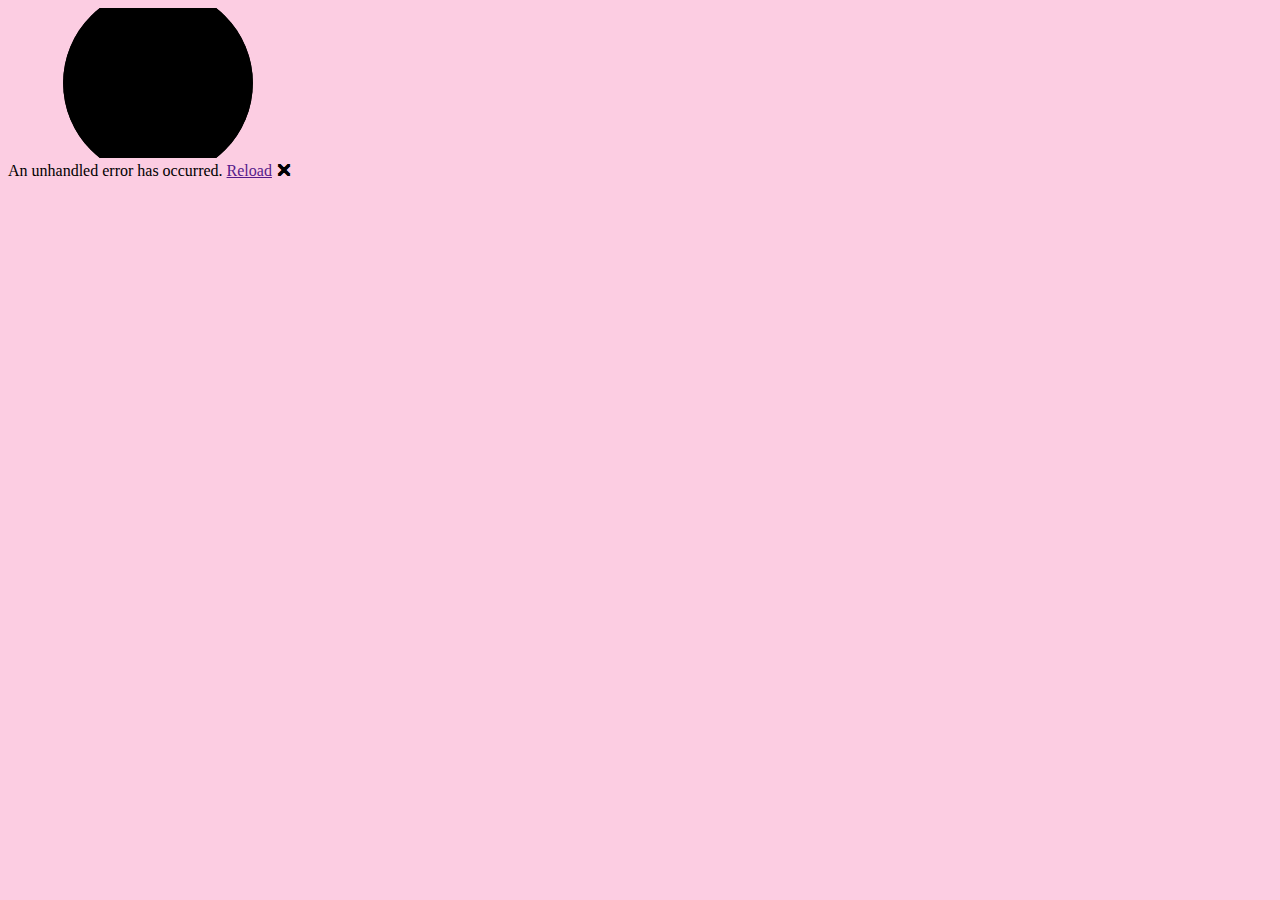
==== commit b40ef8e3: "Update index.html" ====
--- a/index.html
+++ b/index.html
@@ -5,7 +5,7 @@
     <meta charset="utf-8" />
     <meta name="viewport" content="width=device-width, initial-scale=1.0" />
     <title>Happy</title>
-    <base href="/" />
+    <base href="/polinaHB/" />
     <link rel="stylesheet" href="css/bootstrap/bootstrap.min.css" />
     <link rel="stylesheet" href="css/app.css" />
     <link rel="icon" type="image/png" href="favicon.png" />
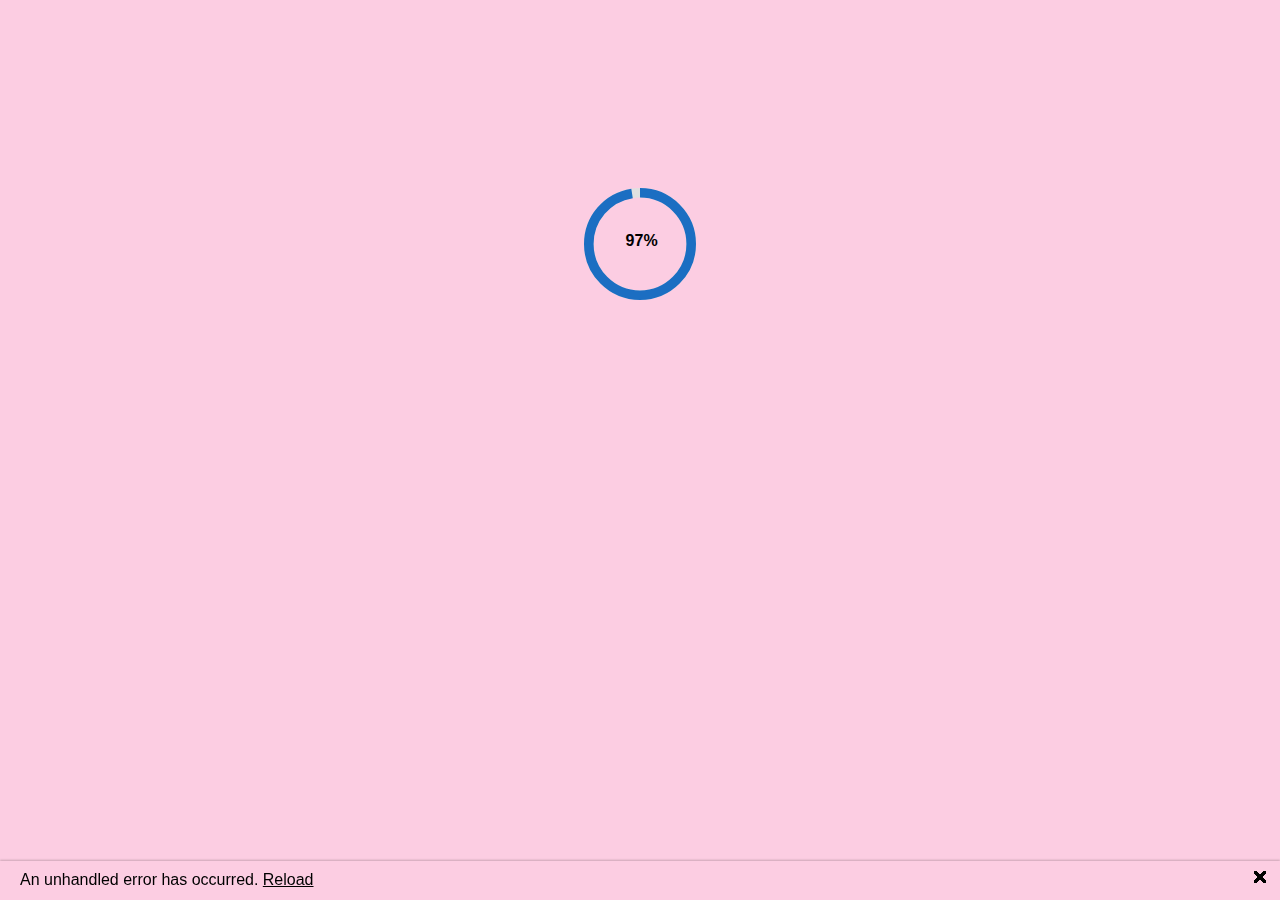
==== commit 390f9cc0: "dfsf" ====
--- a/index.html
+++ b/index.html
@@ -5,7 +5,7 @@
     <meta charset="utf-8" />
     <meta name="viewport" content="width=device-width, initial-scale=1.0" />
     <title>Happy</title>
-    <base href="/polinaHB/" />
+    <base href="/" />
     <link rel="stylesheet" href="css/bootstrap/bootstrap.min.css" />
     <link rel="stylesheet" href="css/app.css" />
     <link rel="icon" type="image/png" href="favicon.png" />
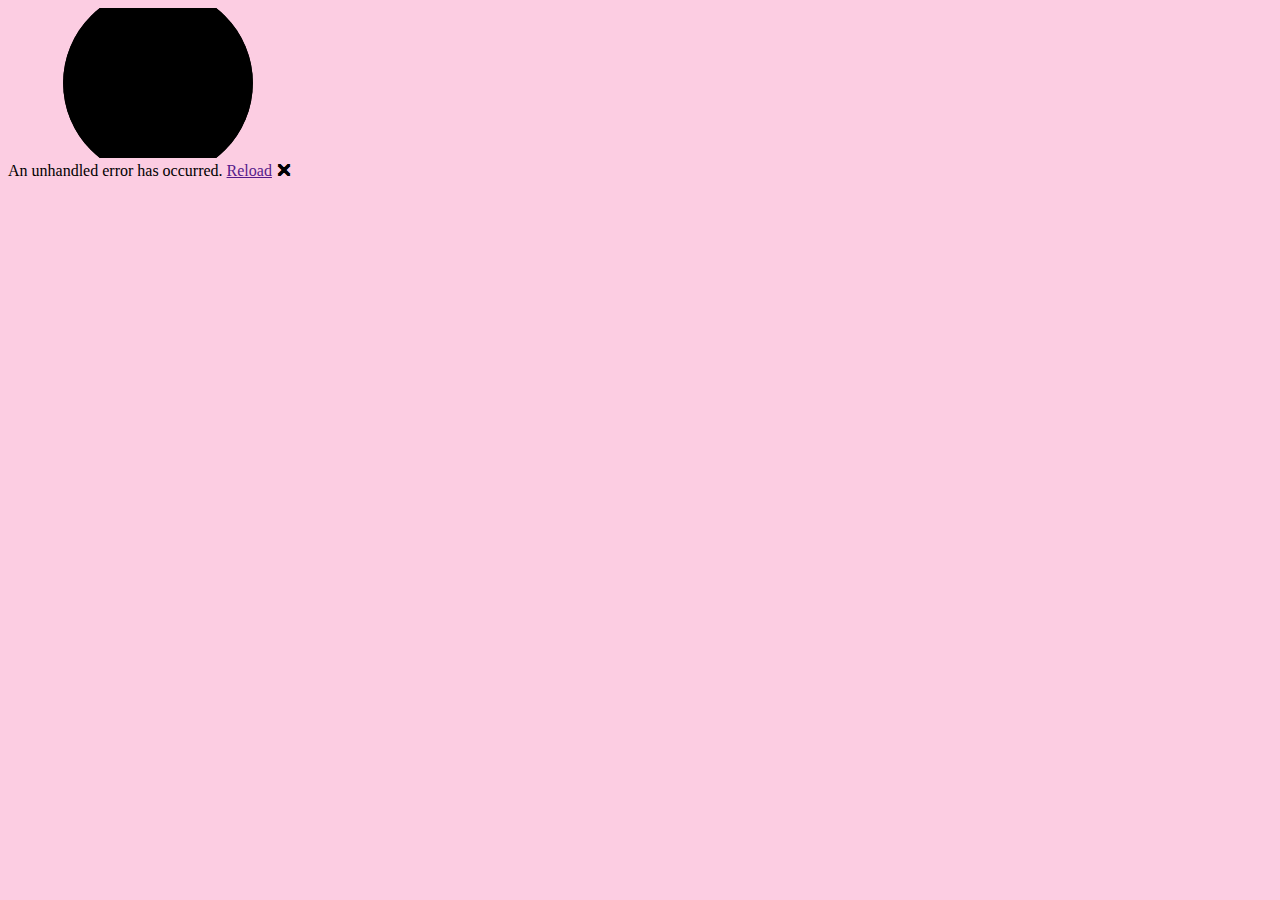
==== commit c22e241b: "Update index.html" ====
--- a/index.html
+++ b/index.html
@@ -5,7 +5,7 @@
     <meta charset="utf-8" />
     <meta name="viewport" content="width=device-width, initial-scale=1.0" />
     <title>Happy</title>
-    <base href="/" />
+    <base href="/polinaHB/" />
     <link rel="stylesheet" href="css/bootstrap/bootstrap.min.css" />
     <link rel="stylesheet" href="css/app.css" />
     <link rel="icon" type="image/png" href="favicon.png" />
